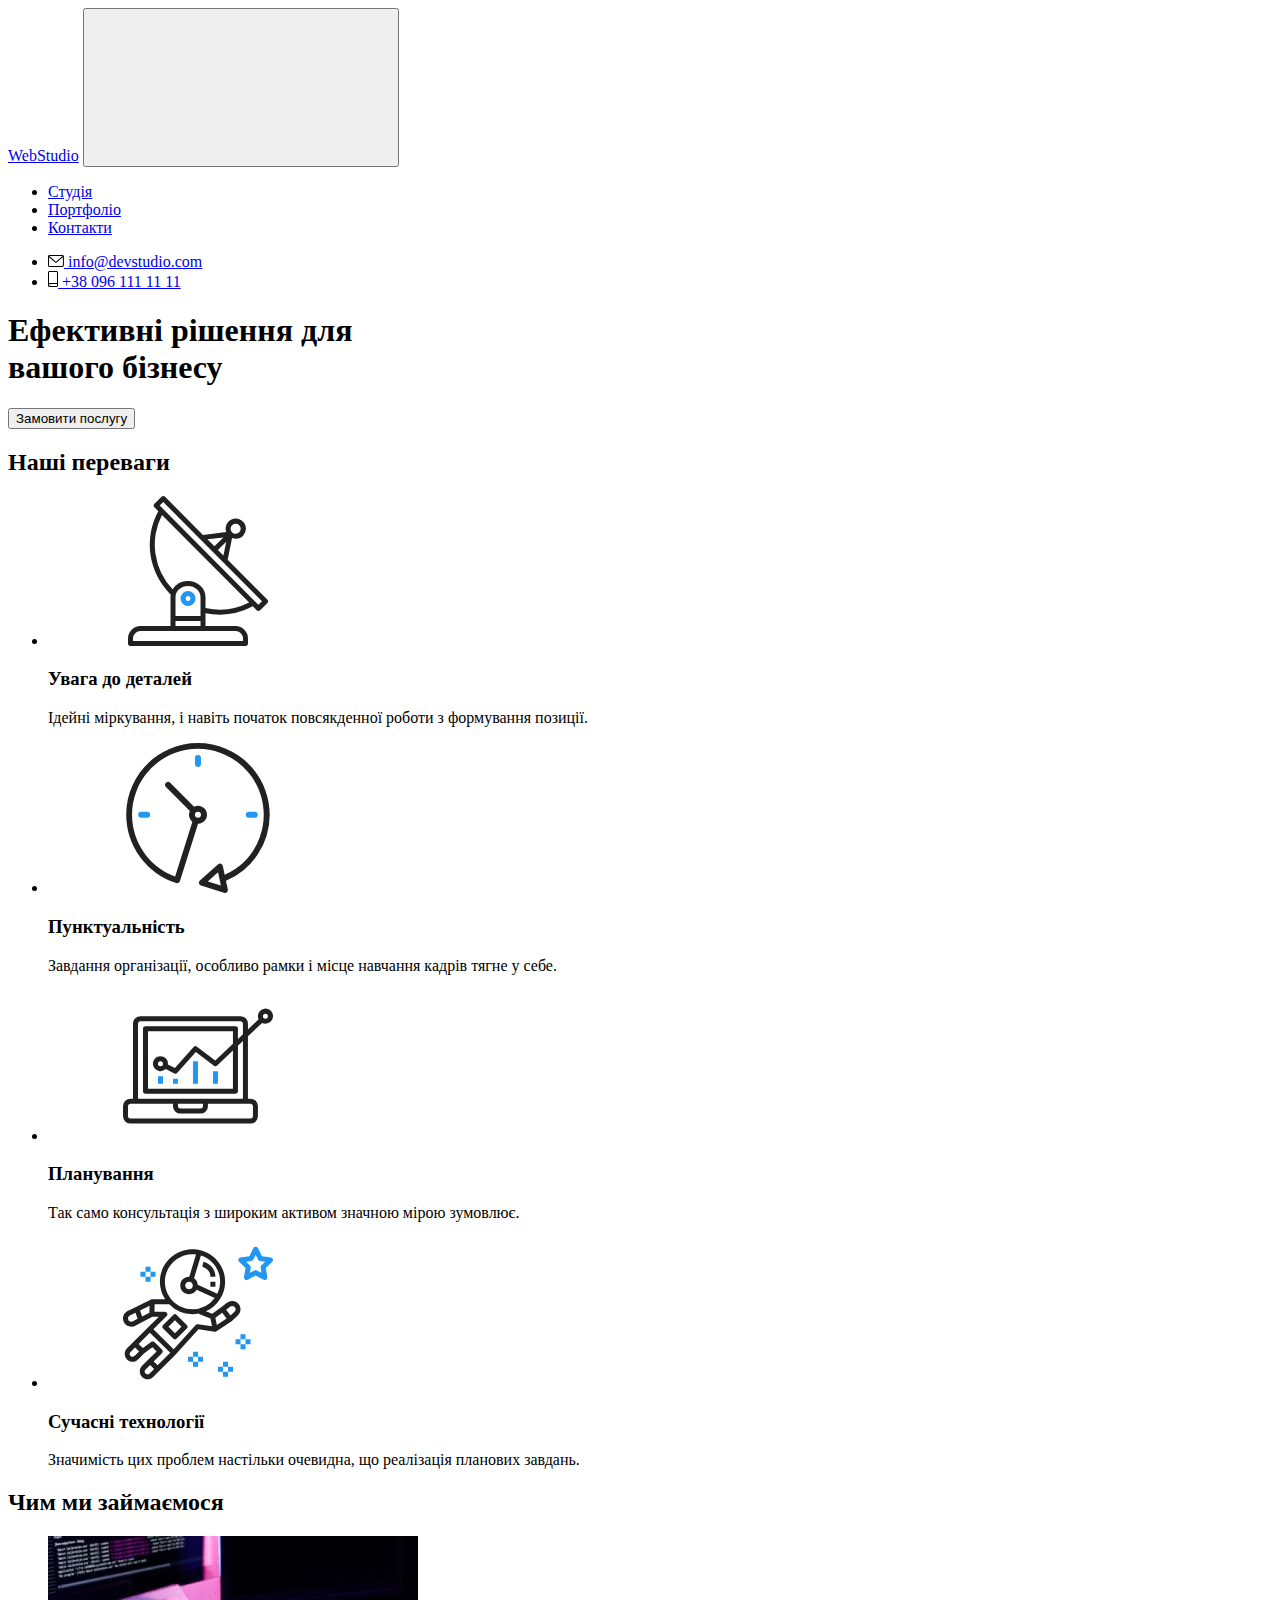
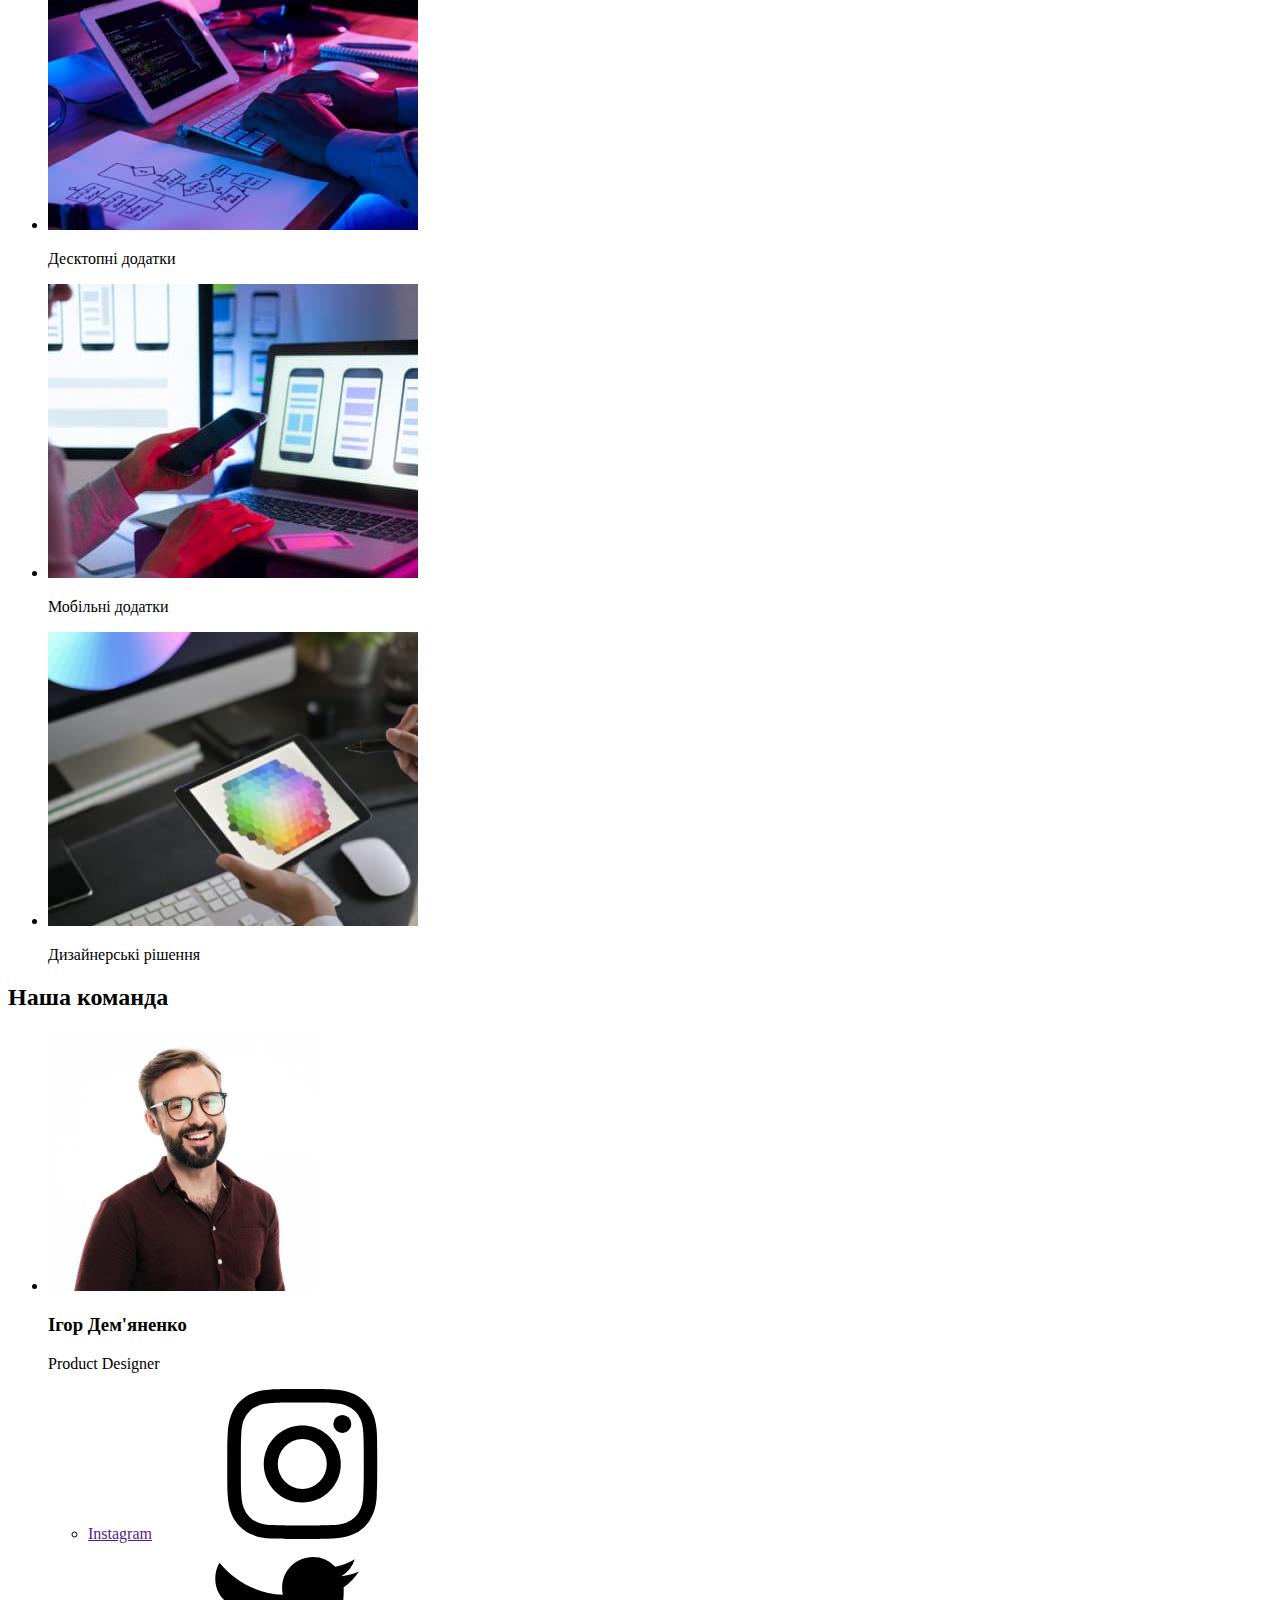
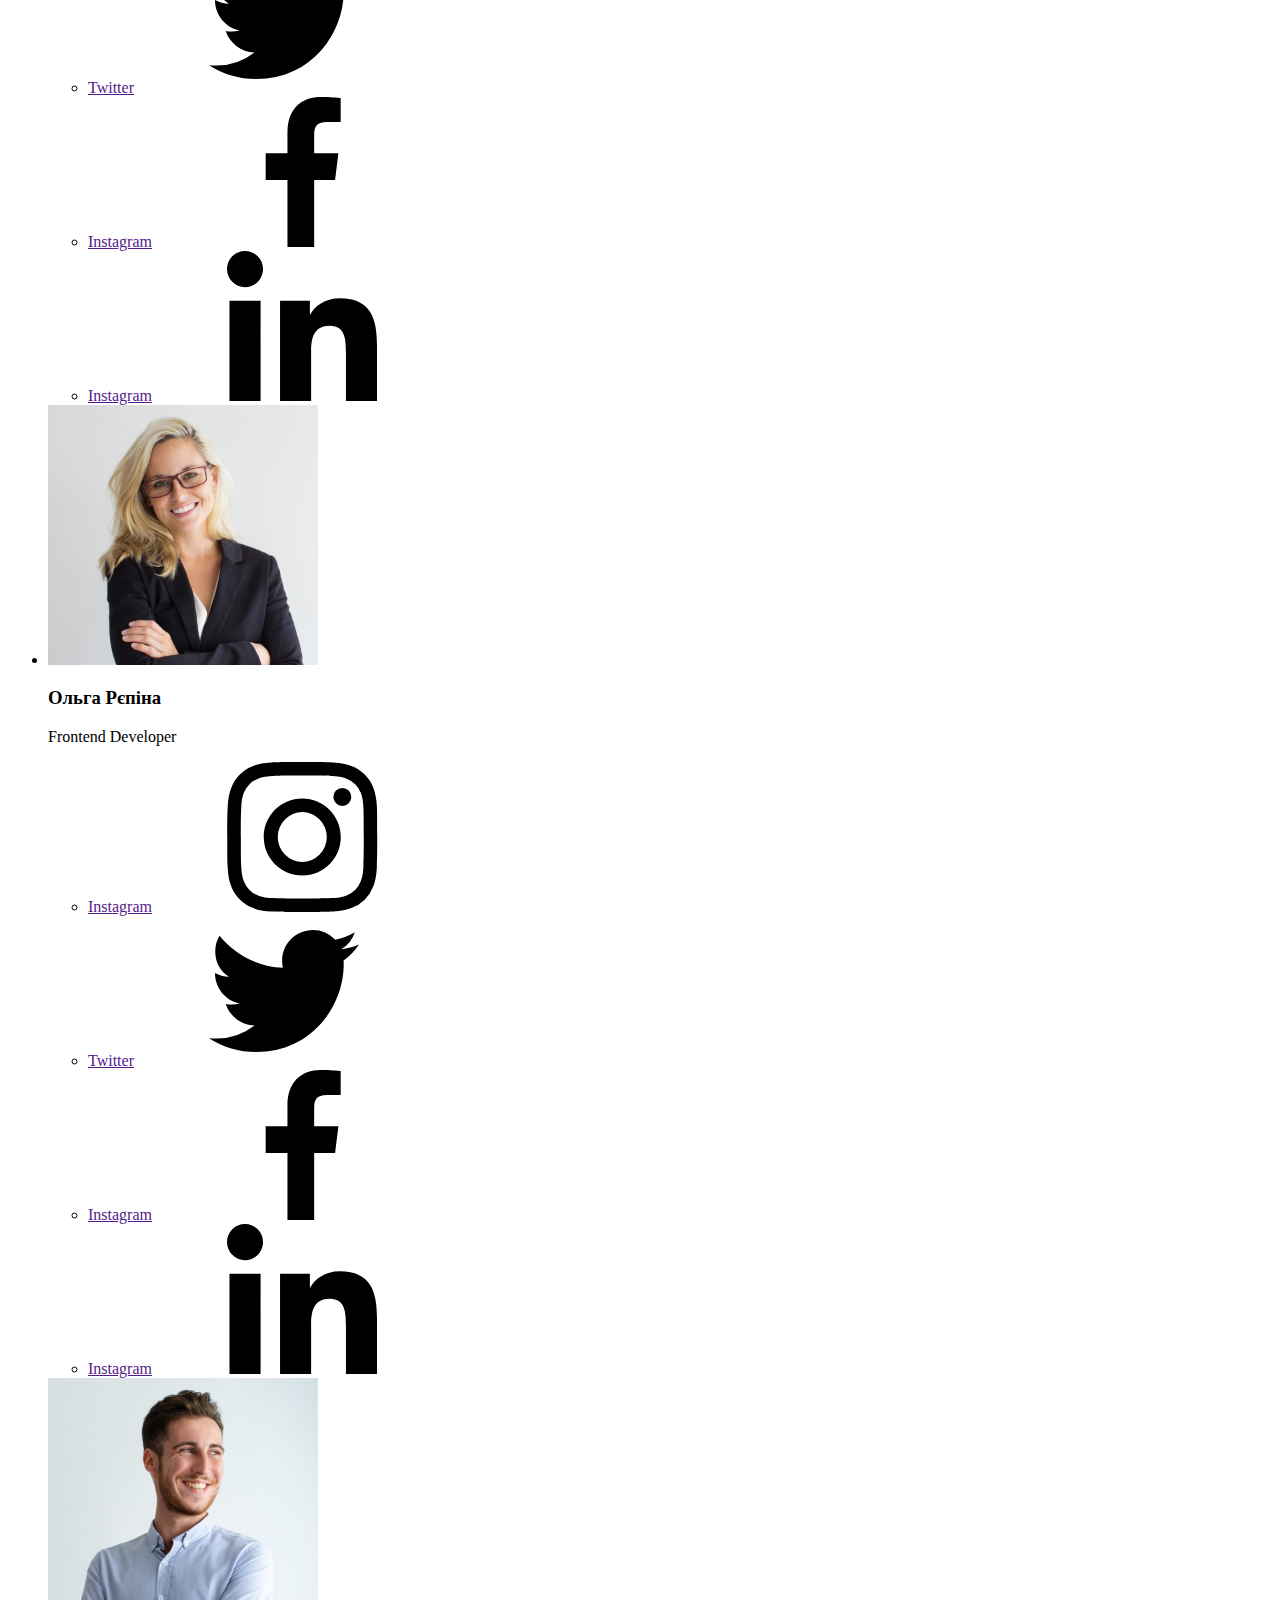
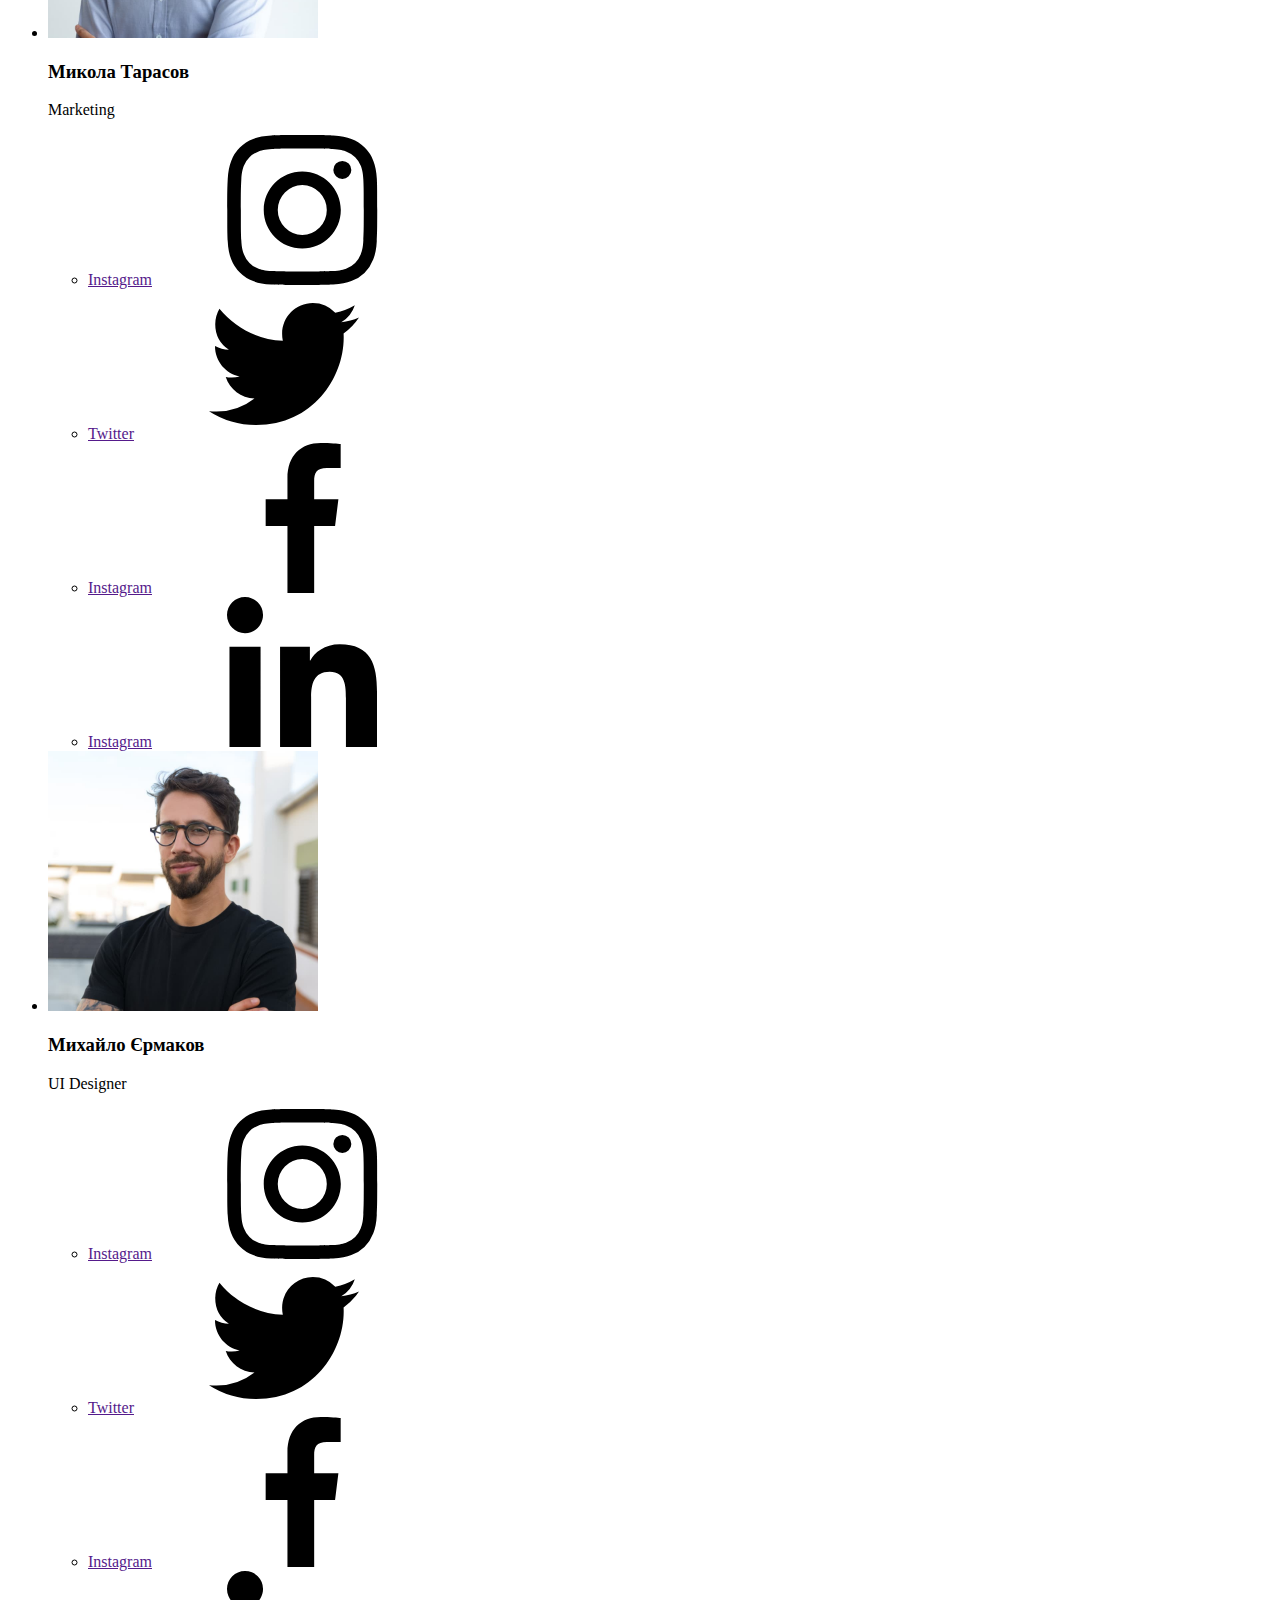
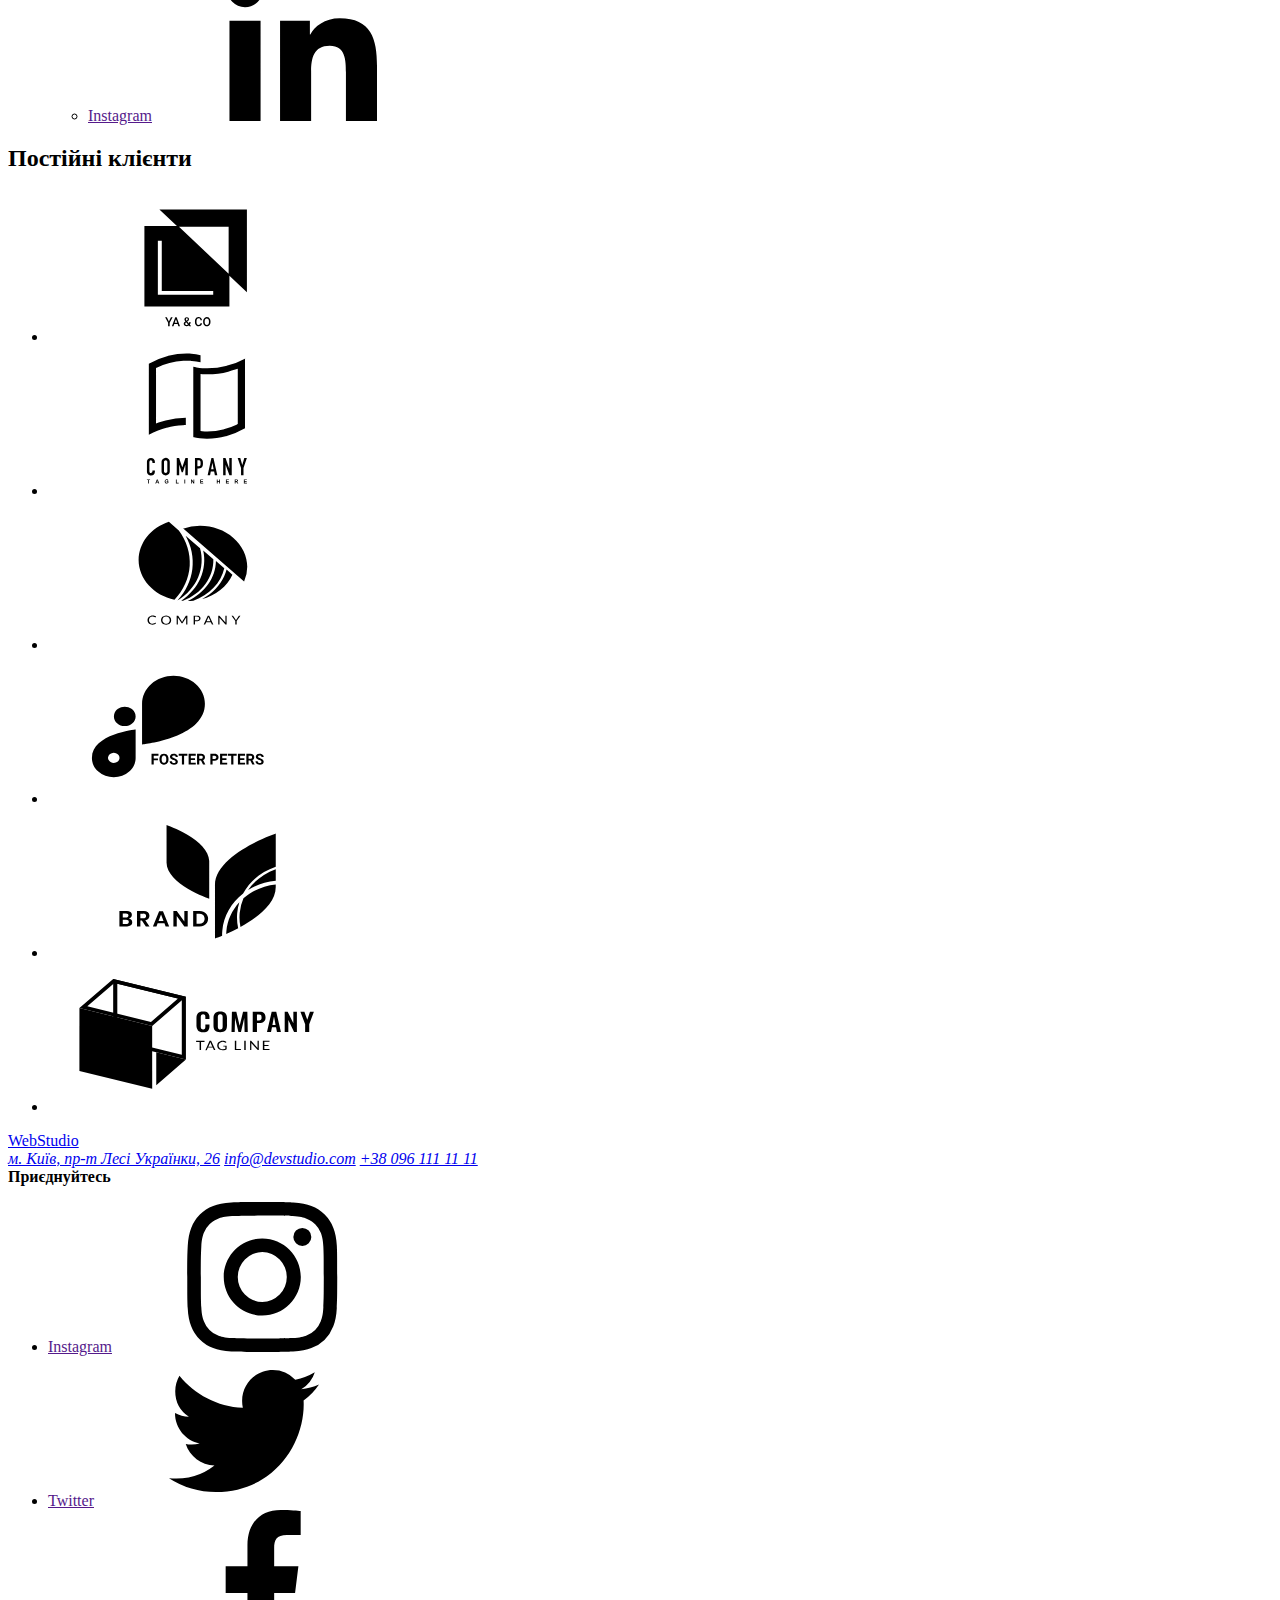
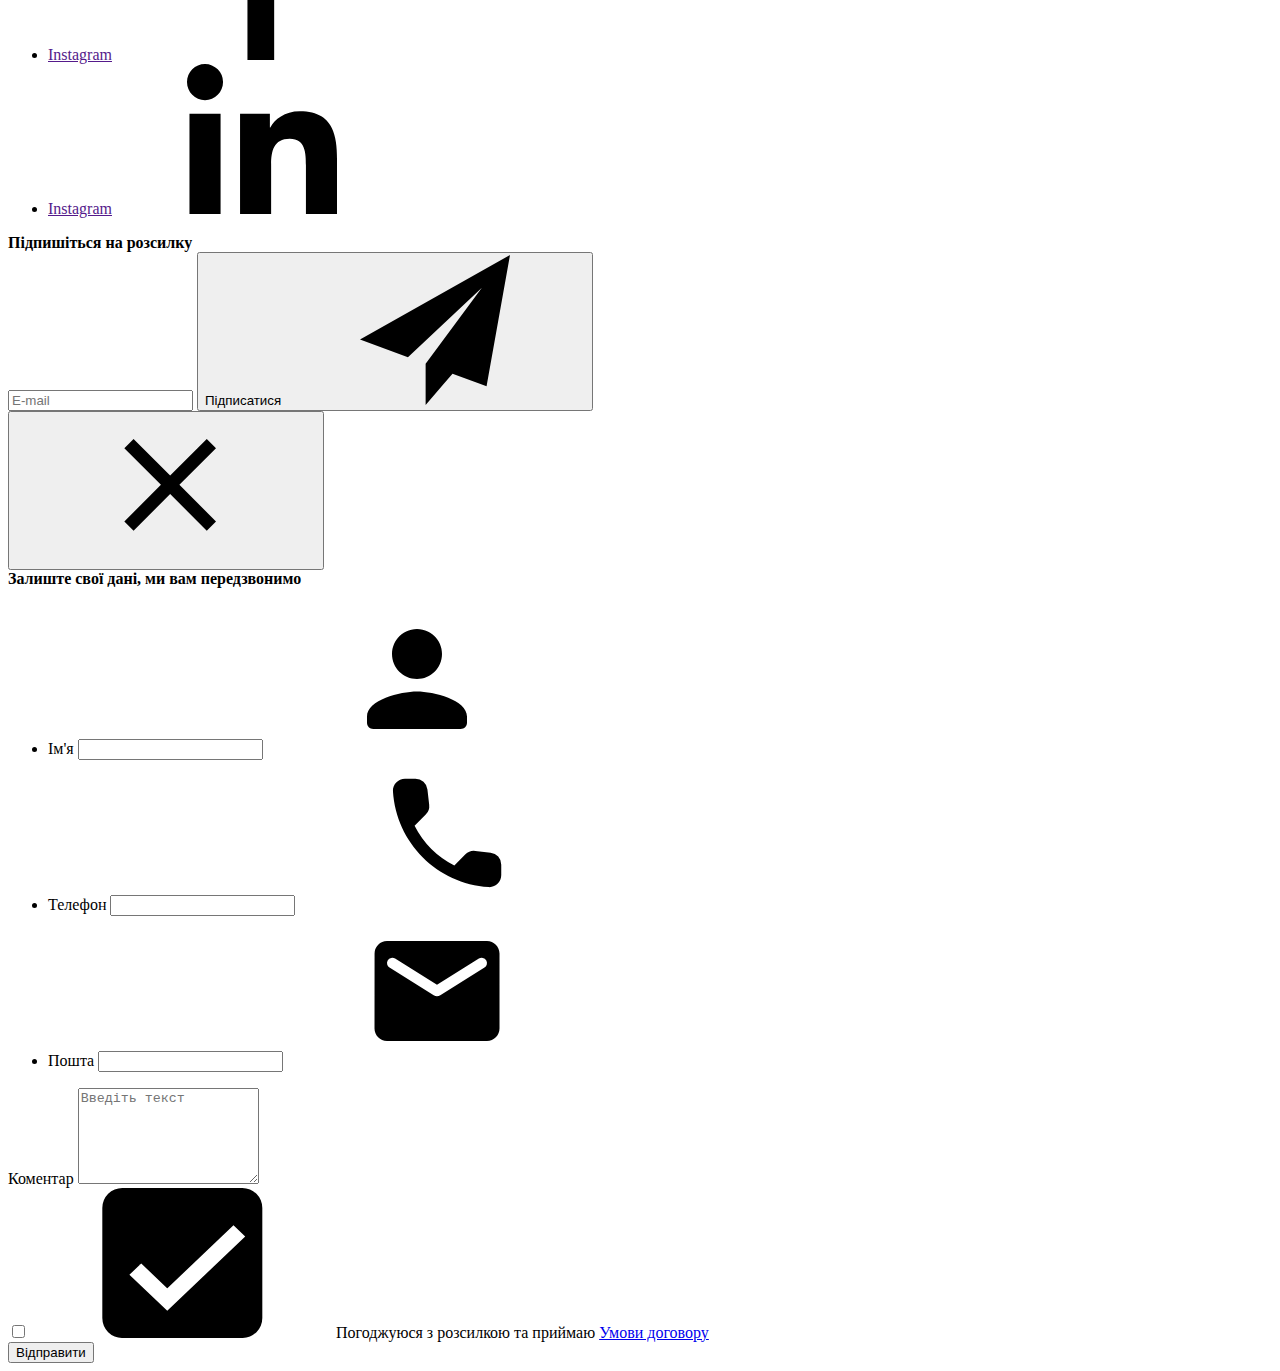
==== index.html @ 8a7c4b92 "added backdrop, modal and portfolio mobile styles" ====
<!DOCTYPE html>
<html lang="uk">
  <head>
    <meta charset="UTF-8" />
    <meta http-equiv="X-UA-Compatible" content="IE=edge" />
    <meta name="viewport" content="width=device-width, initial-scale=1.0" />
    <title>WebStudio</title>
    <link
      href="https://fonts.googleapis.com/css2?family=Raleway:wght@700&family=Roboto:wght@400;500;700;900&display=swap"
      rel="stylesheet"
    />
    <link
      rel="stylesheet"
      href="https://cdnjs.cloudflare.com/ajax/libs/modern-normalize/2.0.0/modern-normalize.min.css"
      integrity="sha512-4xo8blKMVCiXpTaLzQSLSw3KFOVPWhm/TRtuPVc4WG6kUgjH6J03IBuG7JZPkcWMxJ5huwaBpOpnwYElP/m6wg=="
      crossorigin="anonymous"
      referrerpolicy="no-referrer"
    />
    <link href="./dist/css/main.min.css" rel="stylesheet" />
  </head>
  <body>
    <header class="header">
      <div class="container header__wrapper">
        <a href="/" class="logo link"
          ><span class="logo__text">Web</span>Studio</a
        >
        <button type="button" class="header__button">
          <svg>
            <use href=""></use>
            <use href=""></use>
          </svg>
        </button>
        <div class="header__inner-wrapper">
          <nav class="nav">
            <ul class="nav__list list">
              <li class="nav__item">
                <a href="index.html" class="header__link nav__link link"
                  >Студія</a
                >
              </li>
              <li class="nav__item">
                <a href="portfolio.html" class="header__link nav__link link"
                  >Портфоліо</a
                >
              </li>
              <li class="nav__item">
                <a href="#" class="header__link nav__link link">Контакти</a>
              </li>
            </ul>
          </nav>
          <ul class="contacts list">
            <li class="contacts__item">
              <a
                href="mailto:info@devstudio.com"
                class="header__link header__link--grey link"
                ><svg width="16" height="12" class="contacts__icon">
                  <use href="./images/icons-min.svg#icon-envelope"></use>
                </svg>
                info@devstudio.com</a
              >
            </li>
            <li class="contacts__item">
              <a
                href="tel:+38096111111"
                class="header__link header__link--grey link"
                ><svg width="10" height="16" class="contacts__icon">
                  <use href="./images/icons-min.svg#icon-smartphone"></use>
                </svg>
                +38 096 111 11 11</a
              >
            </li>
          </ul>
        </div>
      </div>
    </header>
    <main>
      <section class="hero">
        <div class="container">
          <h1 class="hero__title">Ефективні рішення для<br />вашого бізнесу</h1>
          <button class="btn btn--primary" type="button" data-modal-open>
            Замовити послугу
          </button>
        </div>
      </section>
      <section class="section section--no-bottom-padding">
        <div class="container">
          <h2 class="section__title visually-hidden">Наші переваги</h2>
          <ul class="features list">
            <li class="features__item">
              <div class="features__img">
                <svg class="features__icon">
                  <use href="./images/icons-min.svg#icon-antenna"></use>
                </svg>
              </div>
              <h3 class="features__title">Увага до деталей</h3>
              <p class="features__description">
                Ідейні міркування, і навіть початок повсякденної роботи з
                формування позиції.
              </p>
            </li>
            <li class="features__item">
              <div class="features__img">
                <svg class="features__icon">
                  <use href="./images/icons-min.svg#icon-clock"></use>
                </svg>
              </div>
              <h3 class="features__title">Пунктуальність</h3>
              <p class="features__description">
                Завдання організації, особливо рамки і місце навчання кадрів
                тягне у себе.
              </p>
            </li>
            <li class="features__item">
              <div class="features__img">
                <svg class="features__icon">
                  <use href="./images/icons-min.svg#icon-diagram"></use>
                </svg>
              </div>
              <h3 class="features__title">Планування</h3>
              <p class="features__description">
                Так само консультація з широким активом значною мірою зумовлює.
              </p>
            </li>
            <li class="features__item">
              <div class="features__img">
                <svg class="features__icon">
                  <use href="./images/icons-min.svg#icon-astronaut"></use>
                </svg>
              </div>
              <h3 class="features__title">Сучасні технології</h3>
              <p class="features__description">
                Значимість цих проблем настільки очевидна, що реалізація
                планових завдань.
              </p>
            </li>
          </ul>
        </div>
      </section>
      <section class="section section--hidden">
        <div class="container">
          <h2 class="section__title">Чим ми займаємося</h2>
          <ul class="activities list">
            <li class="activities__item">
              <img
                width="370"
                height="294"
                src="./images/img_1.jpg"
                alt="Робочій стіл з папірцями, моніторами та ремоут клавітура за якою працюють."
              />
              <p class="activities__description">Десктопні додатки</p>
            </li>
            <li class="activities__item">
              <img
                width="370"
                height="294"
                src="./images/img_2.jpg"
                alt="Людина працює за ноутбуком, з телефоном у руці."
              />
              <p class="activities__description">Мобільні додатки</p>
            </li>
            <li class="activities__item">
              <img
                width="370"
                height="294"
                src="./images/img_3.jpg"
                alt="Планшет у руках, з палітрою на екрані."
              />
              <p class="activities__description">Дизайнерські рішення</p>
            </li>
          </ul>
        </div>
      </section>
      <section class="section section--primary-bg-color">
        <div class="container">
          <h2 class="section__title">Наша команда</h2>
          <ul class="workers list">
            <li class="workers__item">
              <img
                width="270"
                height="260"
                src="./images/img.jpg"
                alt="Молодий чорнявий чоловік в окулярах та короткою бородою у темно-червоній сорочці."
                class="workers__picture"
              />
              <h3 class="workers__title">Ігор Дем'яненко</h3>
              <p class="workers__description">Product Designer</p>
              <ul class="socials list">
                <li class="socials__item">
                  <a href="" class="socials__link link" aria-label="instagram"
                    ><span class="visually-hidden">Instagram</span
                    ><svg class="socials__icon">
                      <use href="./images/icons-min.svg#icon-instagram"></use>
                    </svg>
                  </a>
                </li>
                <li class="socials__item">
                  <a href="" class="socials__link link" aria-label="twitter"
                    ><span class="visually-hidden">Twitter</span
                    ><svg class="socials__icon">
                      <use href="./images/icons-min.svg#icon-twitter"></use>
                    </svg>
                  </a>
                </li>
                <li class="socials__item">
                  <a href="" class="socials__link link" aria-label="facebook"
                    ><span class="visually-hidden">Instagram</span
                    ><svg class="socials__icon">
                      <use href="./images/icons-min.svg#icon-facebook"></use>
                    </svg>
                  </a>
                </li>
                <li class="socials__item">
                  <a href="" class="socials__link link" aria-label="linkedin"
                    ><span class="visually-hidden">Instagram</span
                    ><svg class="socials__icon">
                      <use href="./images/icons-min.svg#icon-linkedin"></use>
                    </svg>
                  </a>
                </li>
              </ul>
            </li>
            <li class="workers__item">
              <img
                width="270"
                height="260"
                src="./images/img-1.jpg"
                alt="Молода білява дівчина в окулярах та чорному піджаку."
                class="workers__picture"
              />
              <h3 class="workers__title">Ольга Рєпіна</h3>
              <p class="workers__description">Frontend Developer</p>
              <ul class="socials list">
                <li class="socials__item">
                  <a href="" class="socials__link link" aria-label="instagram"
                    ><span class="visually-hidden">Instagram</span
                    ><svg class="socials__icon">
                      <use href="./images/icons-min.svg#icon-instagram"></use>
                    </svg>
                  </a>
                </li>
                <li class="socials__item">
                  <a href="" class="socials__link link" aria-label="twitter"
                    ><span class="visually-hidden">Twitter</span
                    ><svg class="socials__icon">
                      <use href="./images/icons-min.svg#icon-twitter"></use>
                    </svg>
                  </a>
                </li>
                <li class="socials__item">
                  <a href="" class="socials__link link" aria-label="facebook"
                    ><span class="visually-hidden">Instagram</span
                    ><svg class="socials__icon">
                      <use href="./images/icons-min.svg#icon-facebook"></use>
                    </svg>
                  </a>
                </li>
                <li class="socials__item">
                  <a href="" class="socials__link link" aria-label="linkedin"
                    ><span class="visually-hidden">Instagram</span
                    ><svg class="socials__icon">
                      <use href="./images/icons-min.svg#icon-linkedin"></use>
                    </svg>
                  </a>
                </li>
              </ul>
            </li>
            <li class="workers__item">
              <img
                width="270"
                height="260"
                src="./images/img-2.jpg"
                alt="Молодий чорнявий чоловік з щетиною у білій сорочці."
                class="workers__picture"
              />
              <h3 class="workers__title">Микола Тарасов</h3>
              <p class="workers__description">Marketing</p>
              <ul class="socials list">
                <li class="socials__item">
                  <a href="" class="socials__link link" aria-label="instagram"
                    ><span class="visually-hidden">Instagram</span
                    ><svg class="socials__icon">
                      <use href="./images/icons-min.svg#icon-instagram"></use>
                    </svg>
                  </a>
                </li>
                <li class="socials__item">
                  <a href="" class="socials__link link" aria-label="twitter"
                    ><span class="visually-hidden">Twitter</span
                    ><svg class="socials__icon">
                      <use href="./images/icons-min.svg#icon-twitter"></use>
                    </svg>
                  </a>
                </li>
                <li class="socials__item">
                  <a href="" class="socials__link link" aria-label="facebook"
                    ><span class="visually-hidden">Instagram</span
                    ><svg class="socials__icon">
                      <use href="./images/icons-min.svg#icon-facebook"></use>
                    </svg>
                  </a>
                </li>
                <li class="socials__item">
                  <a href="" class="socials__link link" aria-label="linkedin"
                    ><span class="visually-hidden">Instagram</span
                    ><svg class="socials__icon">
                      <use href="./images/icons-min.svg#icon-linkedin"></use>
                    </svg>
                  </a>
                </li>
              </ul>
            </li>
            <li class="workers__item">
              <img
                width="270"
                height="260"
                src="./images/img-3.jpg"
                alt="Молодий чорнявий чоловік з короткою бородою у чорній футболці."
                class="workers__picture"
              />
              <h3 class="workers__title">Михайло Єрмаков</h3>
              <p class="workers__description">UI Designer</p>
              <ul class="socials list">
                <li class="socials__item">
                  <a href="" class="socials__link link" aria-label="instagram"
                    ><span class="visually-hidden">Instagram</span
                    ><svg class="socials__icon">
                      <use href="./images/icons-min.svg#icon-instagram"></use>
                    </svg>
                  </a>
                </li>
                <li class="socials__item">
                  <a href="" class="socials__link link" aria-label="twitter"
                    ><span class="visually-hidden">Twitter</span
                    ><svg class="socials__icon">
                      <use href="./images/icons-min.svg#icon-twitter"></use>
                    </svg>
                  </a>
                </li>
                <li class="socials__item">
                  <a href="" class="socials__link link" aria-label="facebook"
                    ><span class="visually-hidden">Instagram</span
                    ><svg class="socials__icon">
                      <use href="./images/icons-min.svg#icon-facebook"></use>
                    </svg>
                  </a>
                </li>
                <li class="socials__item">
                  <a href="" class="socials__link link" aria-label="linkedin"
                    ><span class="visually-hidden">Instagram</span
                    ><svg class="socials__icon">
                      <use href="./images/icons-min.svg#icon-linkedin"></use>
                    </svg>
                  </a>
                </li>
              </ul>
            </li>
          </ul>
        </div>
      </section>
      <section class="section">
        <div class="container">
          <h2 class="section__title">Постійні клієнти</h2>
          <ul class="clients list">
            <li>
              <a href="" class="clients__link"
                ><svg class="clients__icon">
                  <use href="./images/icons-min.svg#icon-ya-co"></use>
                </svg>
              </a>
            </li>
            <li>
              <a href="" class="clients__link"
                ><svg class="clients__icon">
                  <use href="./images/icons-min.svg#icon-company2"></use>
                </svg>
              </a>
            </li>
            <li>
              <a href="" class="clients__link"
                ><svg class="clients__icon">
                  <use href="./images/icons-min.svg#icon-company3"></use>
                </svg>
              </a>
            </li>
            <li>
              <a href="" class="clients__link"
                ><svg class="clients__icon">
                  <use href="./images/icons-min.svg#icon-foster-peters"></use>
                </svg>
              </a>
            </li>
            <li>
              <a href="" class="clients__link"
                ><svg class="clients__icon">
                  <use href="./images/icons-min.svg#icon-brand"></use>
                </svg>
              </a>
            </li>
            <li>
              <a href="" class="clients__link"
                ><svg class="clients__icon">
                  <use href="./images/icons-min.svg#icon-co-6"></use>
                </svg>
              </a>
            </li>
          </ul>
        </div>
      </section>
    </main>
    <footer class="footer">
      <div class="container footer__container">
        <div class="footer__inner-wrapper">
          <a href="/" class="logo footer__logo link"
            ><span class="logo__text">Web</span>Studio</a
          >
          <address class="address">
            <a
              href="https://goo.gl/maps/CPtrU1FHBa2aNyZL9"
              target="_blank"
              rel="noopener noreferrer nofollow"
              class="address__link link"
              >м. Київ, пр-т Лесі Українки, 26</a
            >
            <a
              href="mailto:info@devstudio.com"
              class="address__link address__link--grey link"
              >info@devstudio.com</a
            >
            <a
              href="tel:+38096111111"
              class="address__link address__link--grey link"
              >+38 096 111 11 11</a
            >
          </address>
        </div>
        <div class="footer__inner-wrapper">
          <b class="footer__stimulus">Приєднуйтесь</b>
          <ul class="socials list">
            <li class="socials__item">
              <a
                href=""
                class="socials__link socials__link--black-bg link"
                aria-label="instagram"
                ><span class="visually-hidden">Instagram</span
                ><svg class="socials__icon">
                  <use href="./images/icons-min.svg#icon-instagram"></use>
                </svg>
              </a>
            </li>
            <li class="socials__item">
              <a
                href=""
                class="socials__link socials__link--black-bg link"
                aria-label="twitter"
                ><span class="visually-hidden">Twitter</span
                ><svg class="socials__icon">
                  <use href="./images/icons-min.svg#icon-twitter"></use>
                </svg>
              </a>
            </li>
            <li class="socials__item">
              <a
                href=""
                class="socials__link socials__link--black-bg link"
                aria-label="facebook"
                ><span class="visually-hidden">Instagram</span
                ><svg class="socials__icon">
                  <use href="./images/icons-min.svg#icon-facebook"></use>
                </svg>
              </a>
            </li>
            <li class="socials__item">
              <a
                href=""
                class="socials__link socials__link--black-bg link"
                aria-label="linkedin"
                ><span class="visually-hidden">Instagram</span
                ><svg class="socials__icon">
                  <use href="./images/icons-min.svg#icon-linkedin"></use>
                </svg>
              </a>
            </li>
          </ul>
        </div>
        <form class="sub-form">
          <b class="footer__stimulus">Підпишіться на розсилку</b>
          <div class=".sub-form__inner-wrapper">
            <input
              type="email"
              name="email"
              placeholder="E-mail"
              class="sub-form__input"
            />
            <button type="submit" class="btn btn--primary sub-form__btn">
              Підписатися
              <svg class="sub-form__icon">
                <use href="./images/icons-min.svg#icon-send"></use>
              </svg>
            </button>
          </div>
        </form>
      </div>
    </footer>
    <div class="backdrop backdrop--is-hidden" data-modal>
      <div class="modal">
        <button class="modal__button" type="button" data-modal-close>
          <svg class="modal__icon">
            <use href="./images/icons-min.svg#icon-close-black-18dp"></use>
          </svg>
        </button>
        <form class="order-form" autocomplete="on">
          <b class="order-form__stimulus"
            >Залиште свої дані, ми вам передзвонимо</b
          >
          <ul class="order-form__group list">
            <li class="order-form__field">
              <label for="name" class="order-form__label"
                >Ім'я
                <input
                  type="text"
                  name="user-name"
                  id="name"
                  class="order-form__input"
                />
                <svg class="order-form__icon">
                  <use
                    href="./images/icons-min.svg#icon-person-black-18dp"
                  ></use>
                </svg>
              </label>
            </li>
            <li class="order-form__field">
              <label for="tel" class="order-form__label"
                >Телефон
                <input
                  type="tel"
                  name="user-tel"
                  id="tel"
                  class="order-form__input"
                />
                <svg class="order-form__icon">
                  <use
                    href="./images/icons-min.svg#icon-phone-black-18dp"
                  ></use>
                </svg>
              </label>
            </li>
            <li class="order-form__field">
              <label for="mail" class="order-form__label"
                >Пошта
                <input
                  type="email"
                  name="user-email"
                  id="mail"
                  class="order-form__input"
                />
                <svg class="order-form__icon">
                  <use
                    href="./images/icons-min.svg#icon-email-black-18dp"
                  ></use>
                </svg>
              </label>
            </li>
          </ul>
          <label class="order-form__label order-form__label--indent">
            Коментар
            <textarea
              name="user-comment"
              rows="6"
              id="comment"
              placeholder="Введіть текст"
              class="order-form__input order-form__input--textarea"
            ></textarea>
          </label>
          <div class="checkbox-group">
            <label class="checkbox-group__field">
              <input
                type="checkbox"
                name="conditions"
                class="checkbox-group__input"
              />
              <svg class="checkbox-group__icon">
                <use href="./images/icons-min.svg#icon-check"></use>
              </svg>
              <span>Погоджуюся з розсилкою та приймаю</span>
              <a href="#" class="checkbox-group__link link"> Умови договору</a>
            </label>
          </div>
          <button type="submit" class="btn btn--primary order-form__btn">
            Відправити
          </button>
        </form>
      </div>
    </div>
    <script src="./js/modal.js"></script>
  </body>
</html>
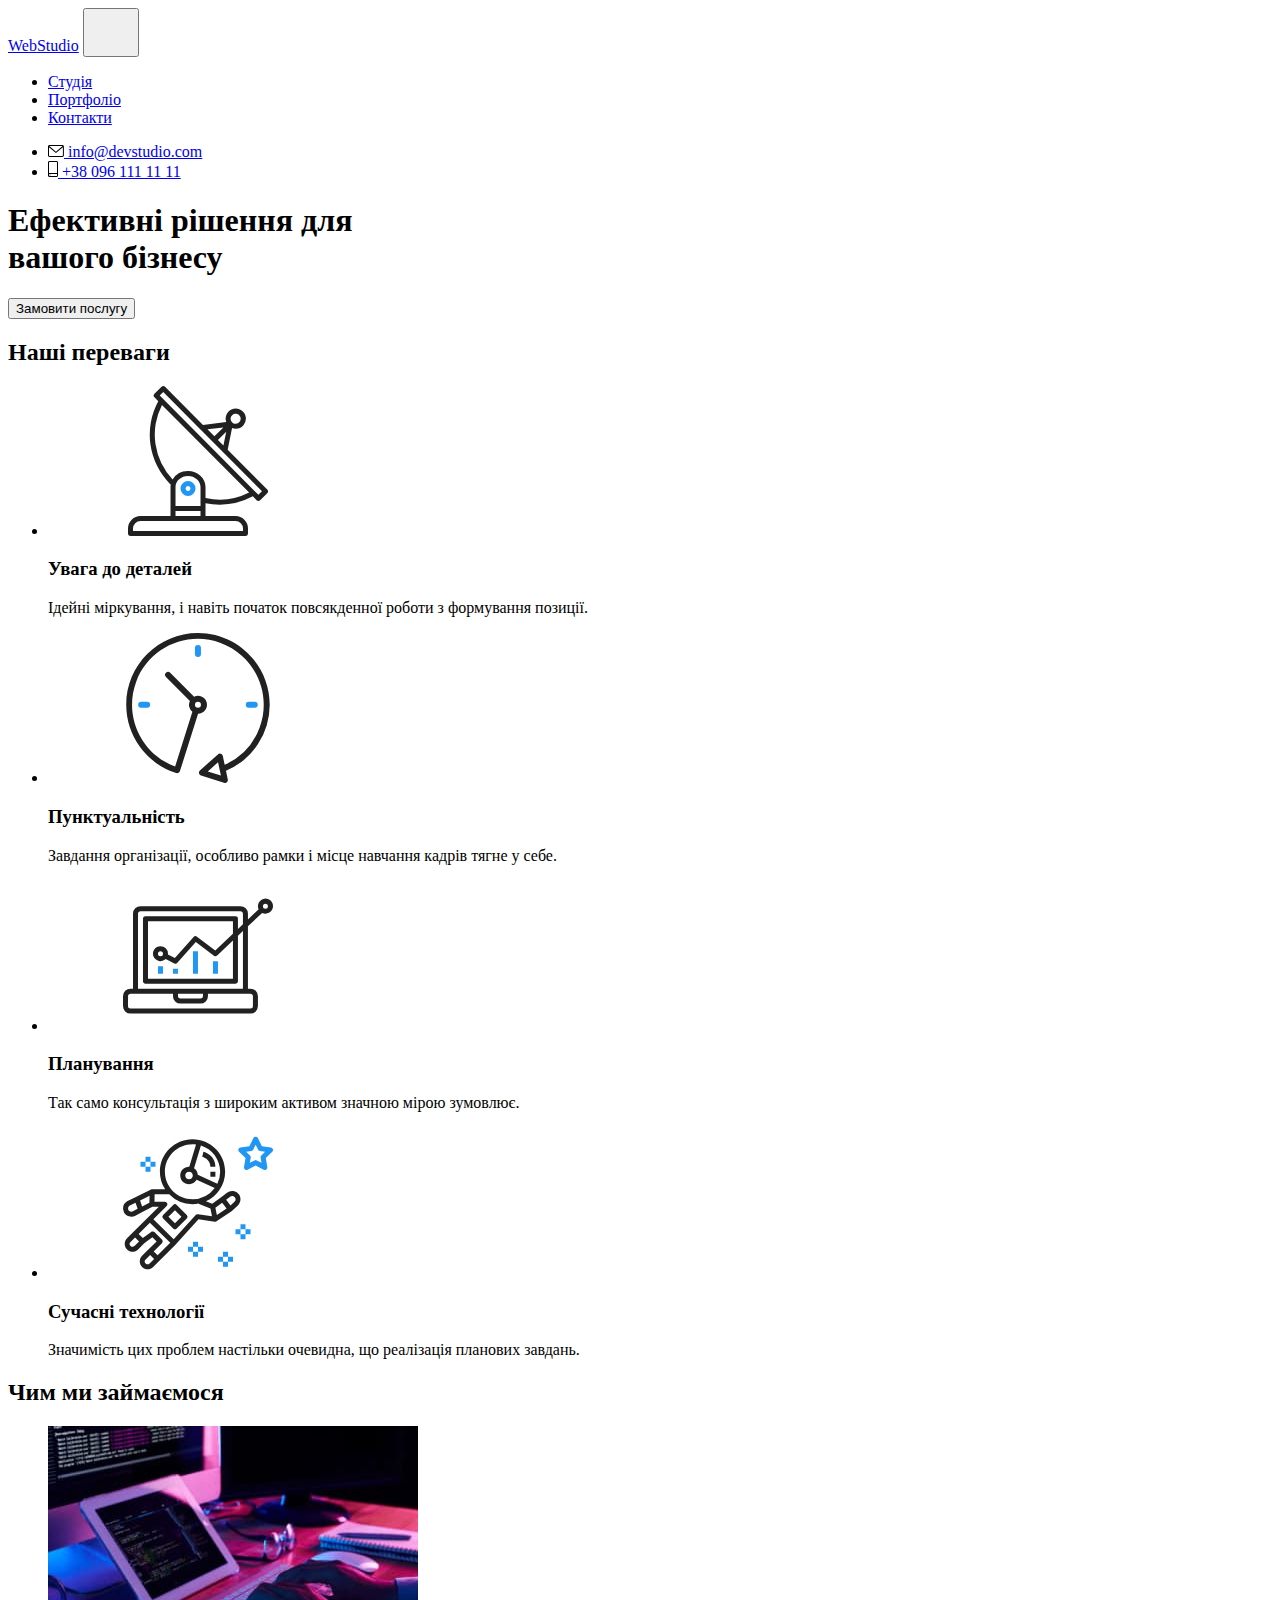
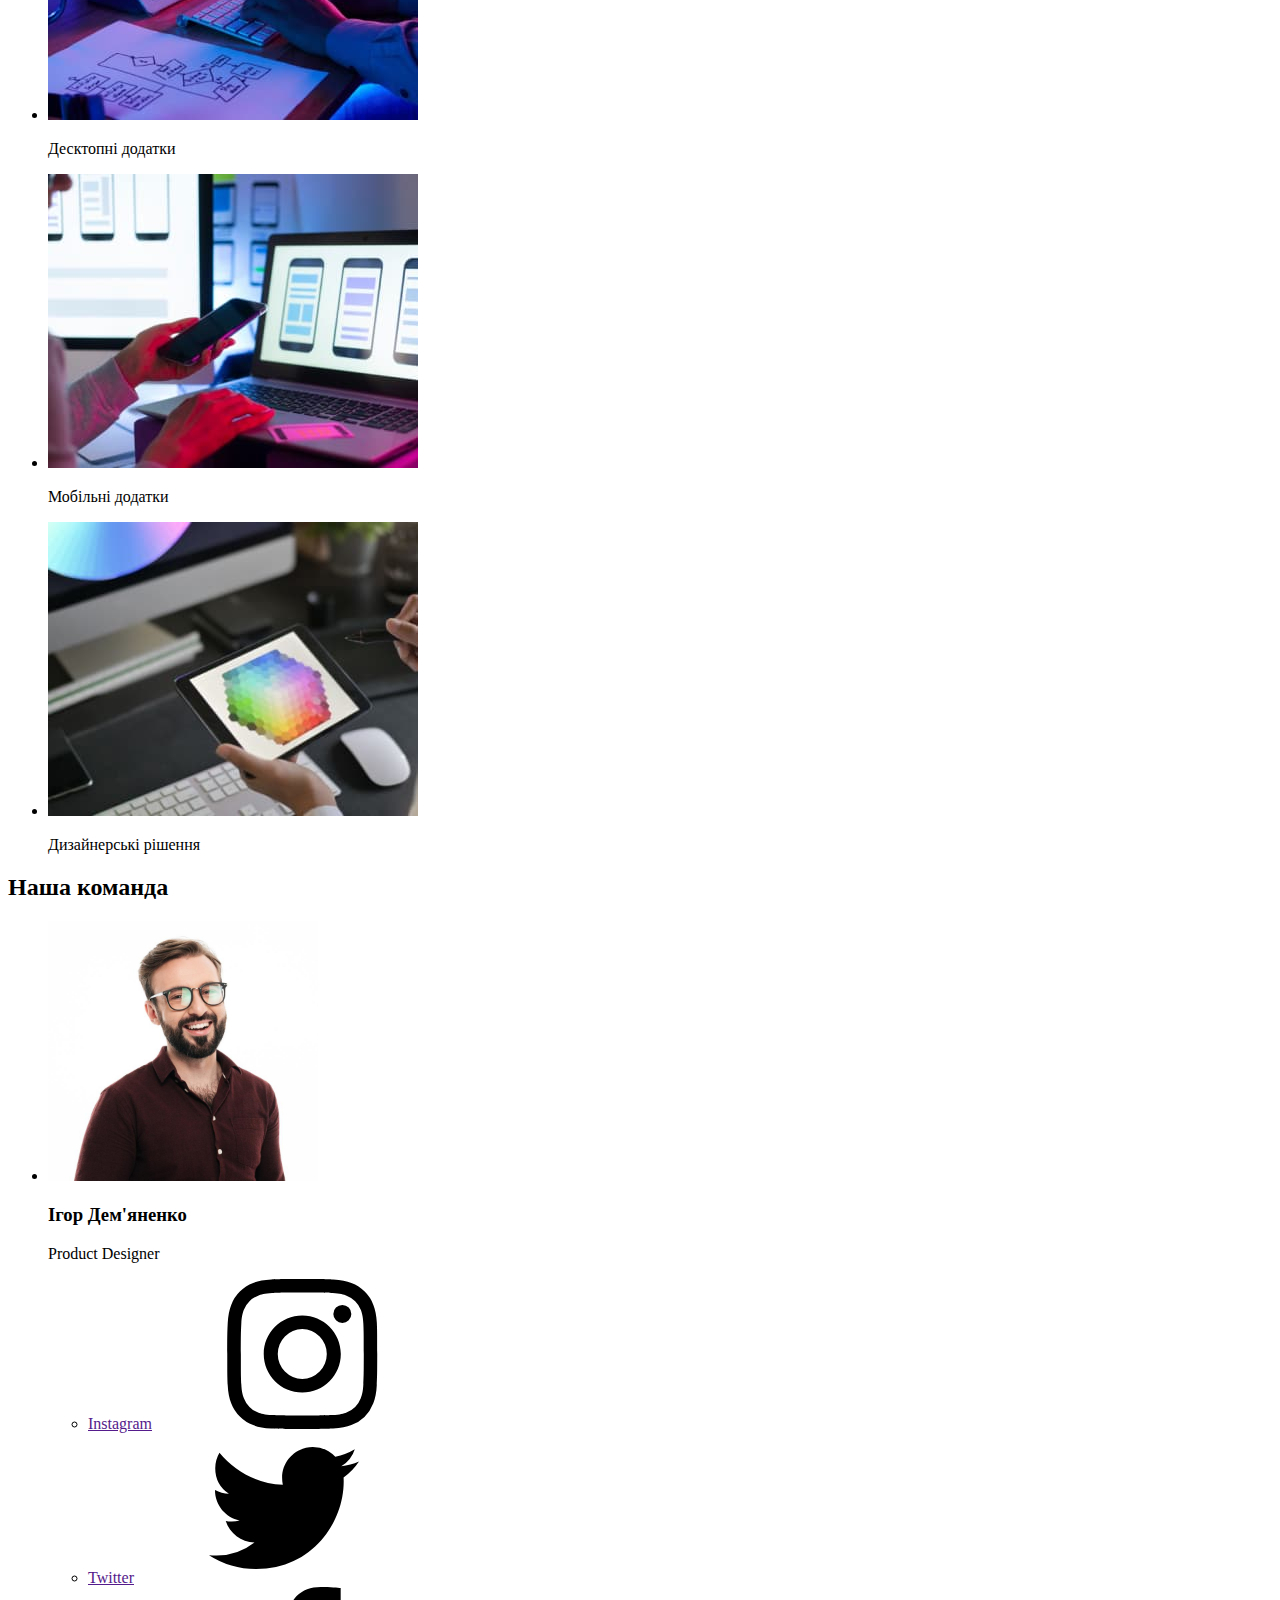
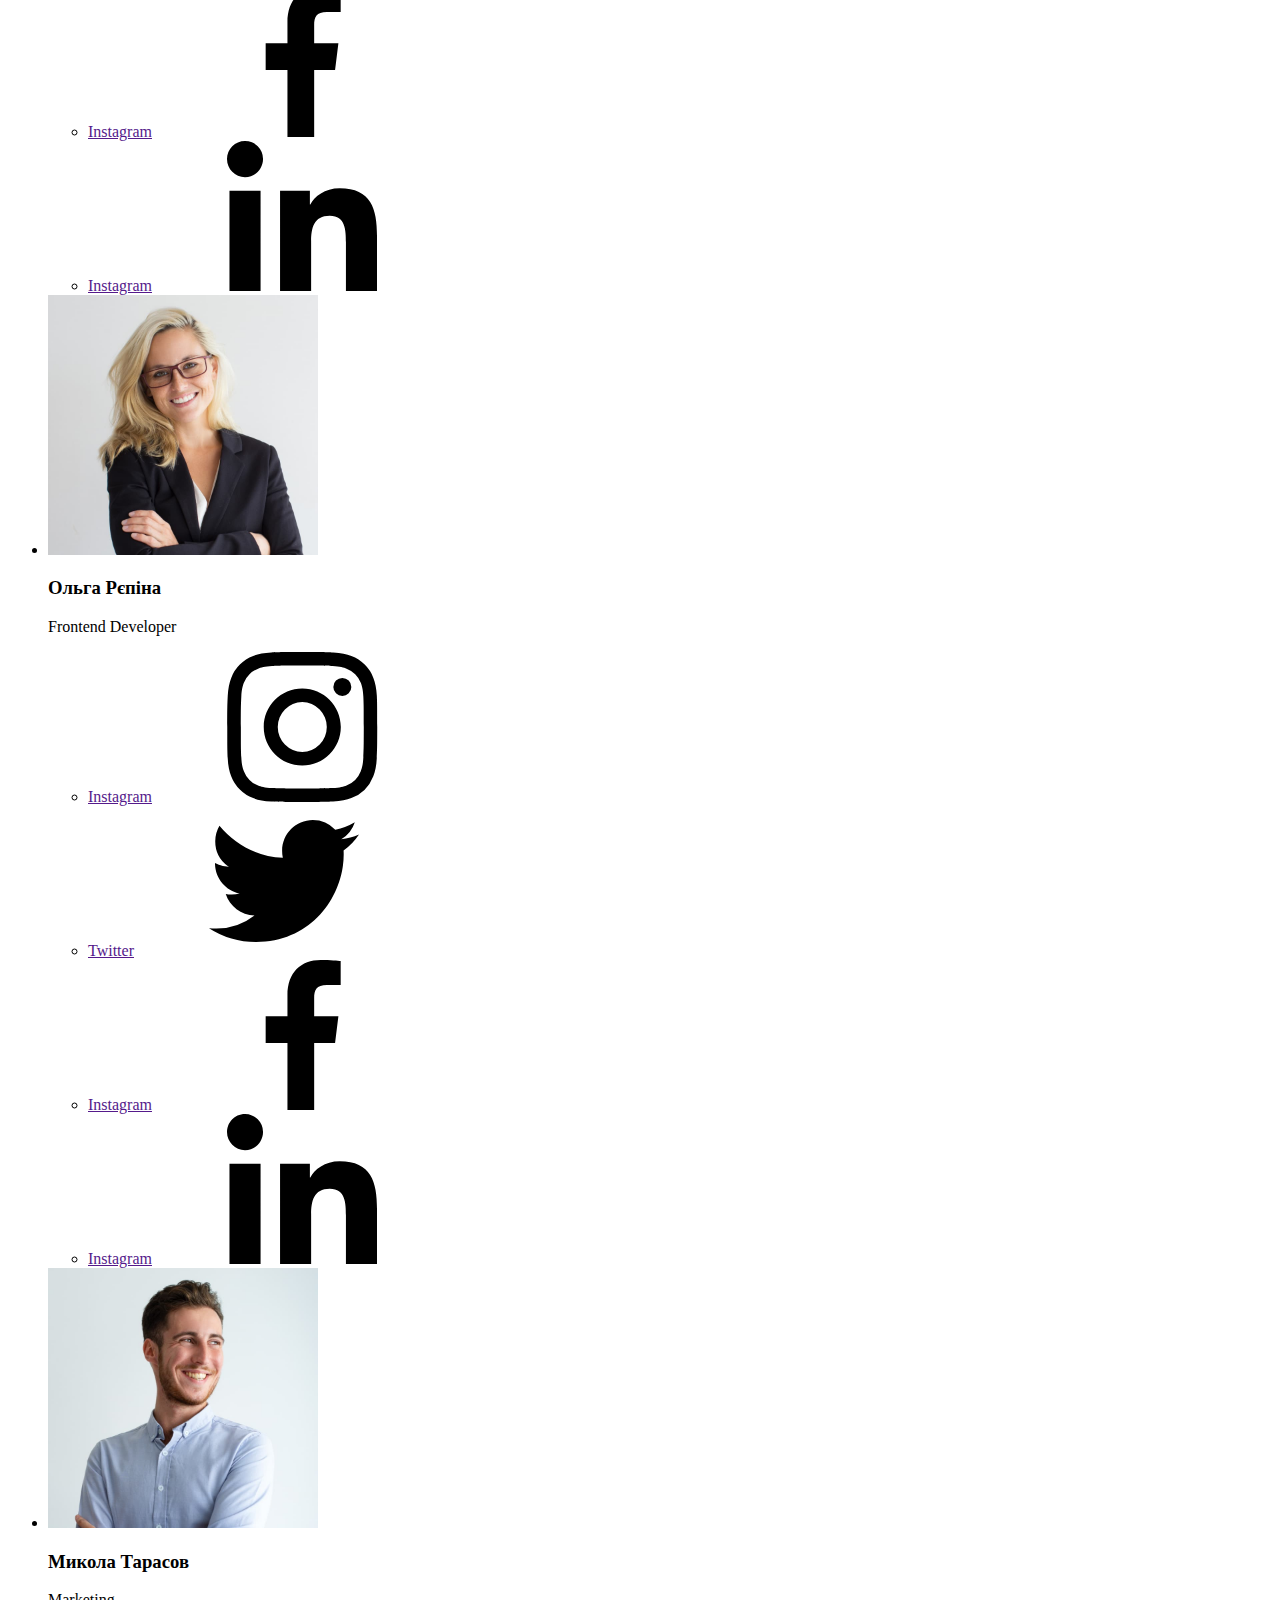
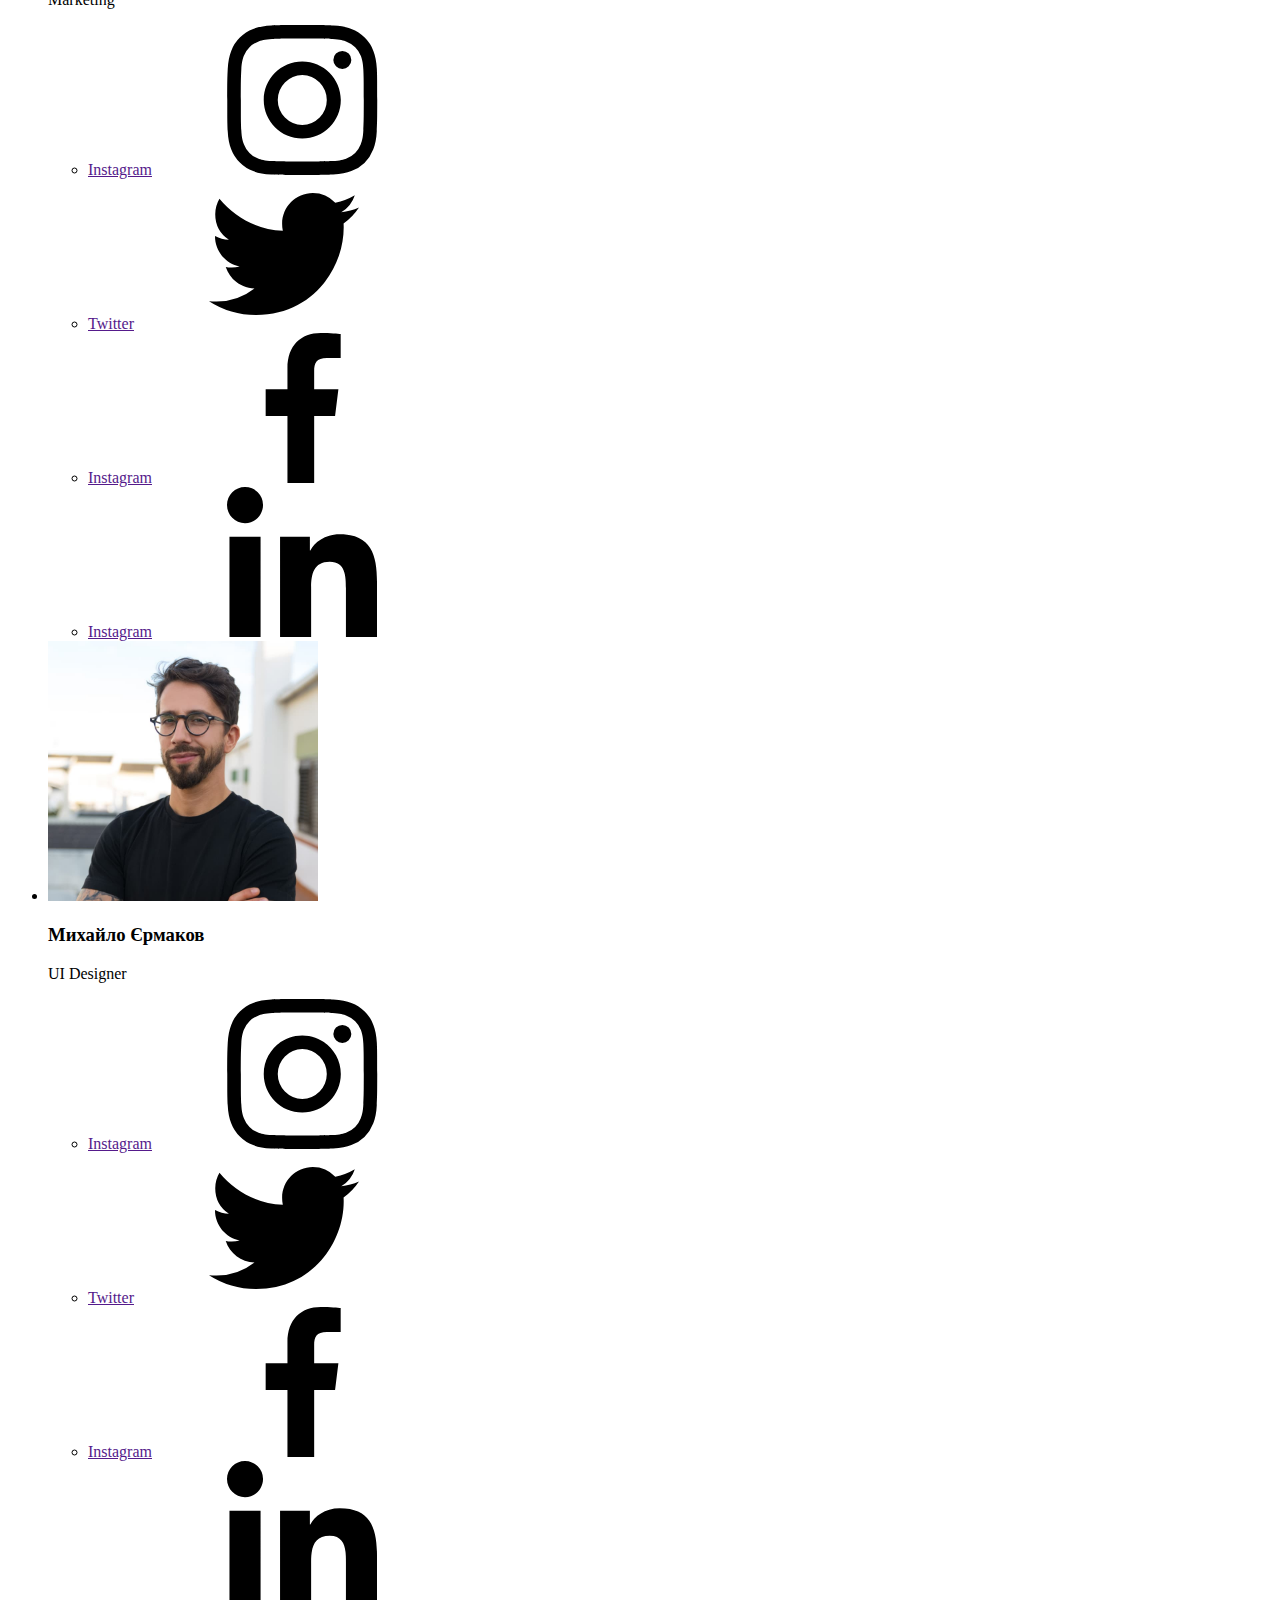
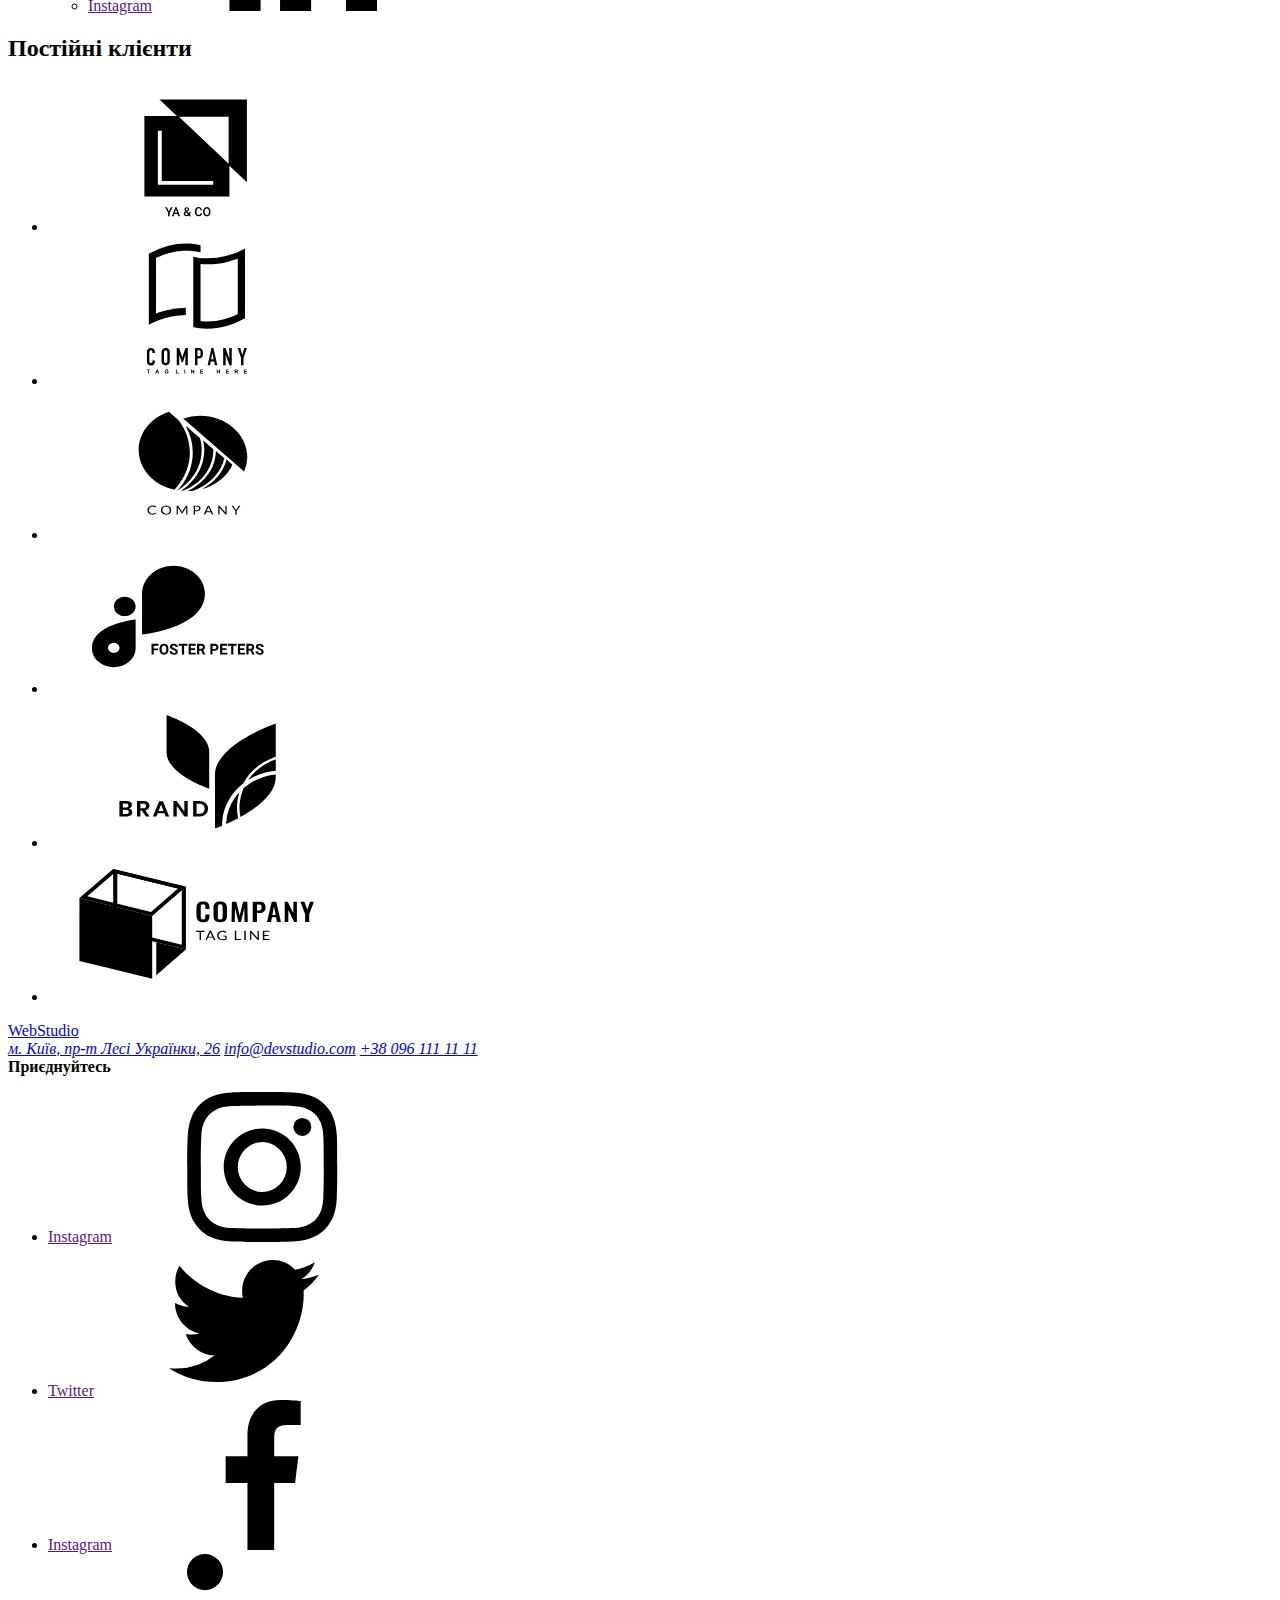
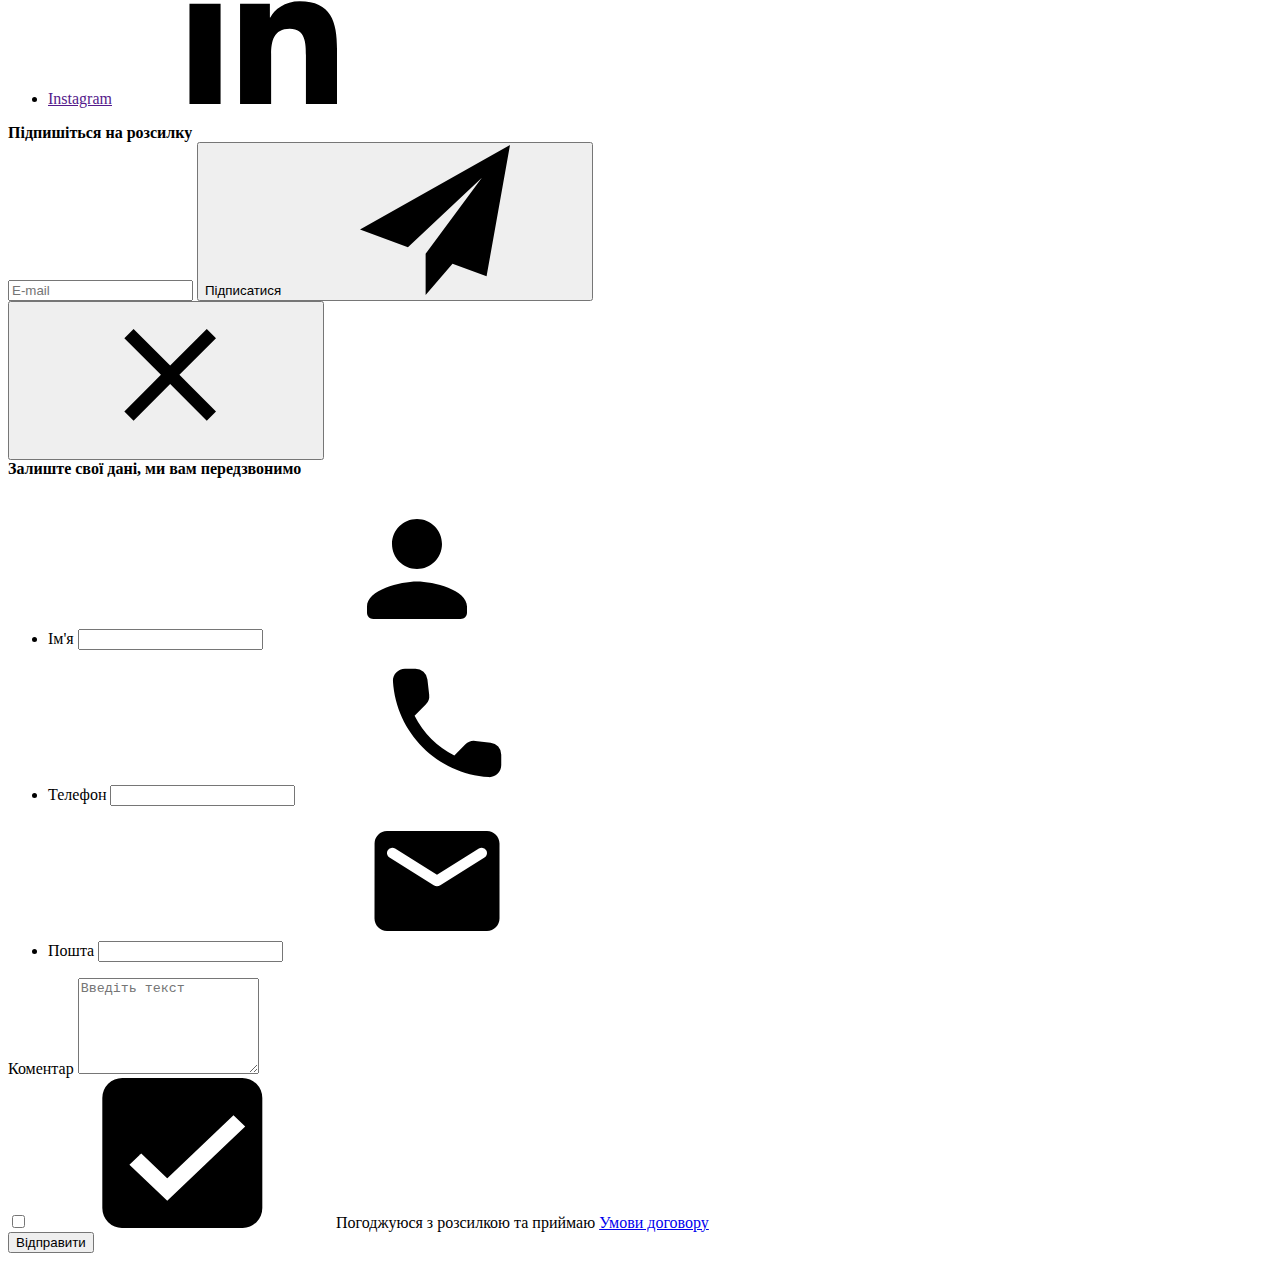
==== commit 15e0720b: "fix button and modal problem" ====
--- a/index.html
+++ b/index.html
@@ -25,7 +25,7 @@
           ><span class="logo__text">Web</span>Studio</a
         >
         <button type="button" class="header__button">
-          <svg>
+          <svg width="40" height="40" class="header__icon">
             <use href=""></use>
             <use href=""></use>
           </svg>
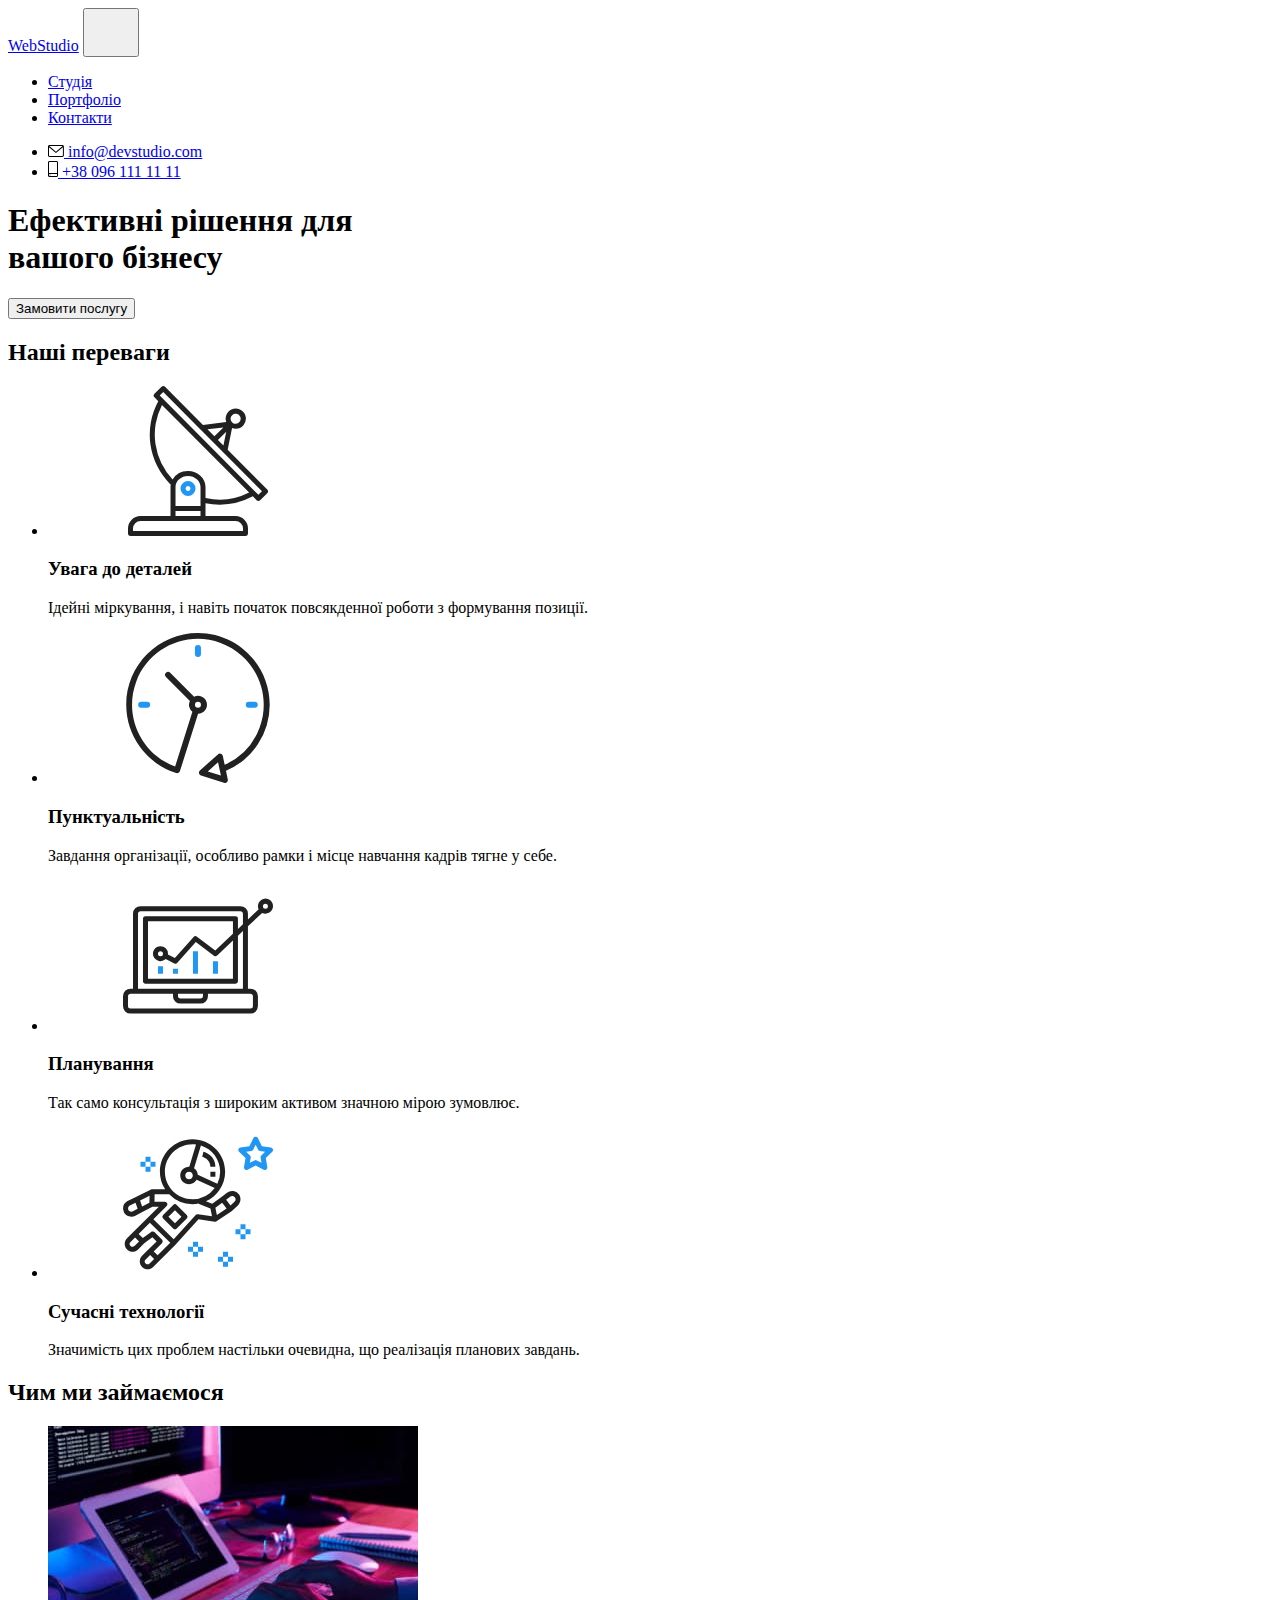
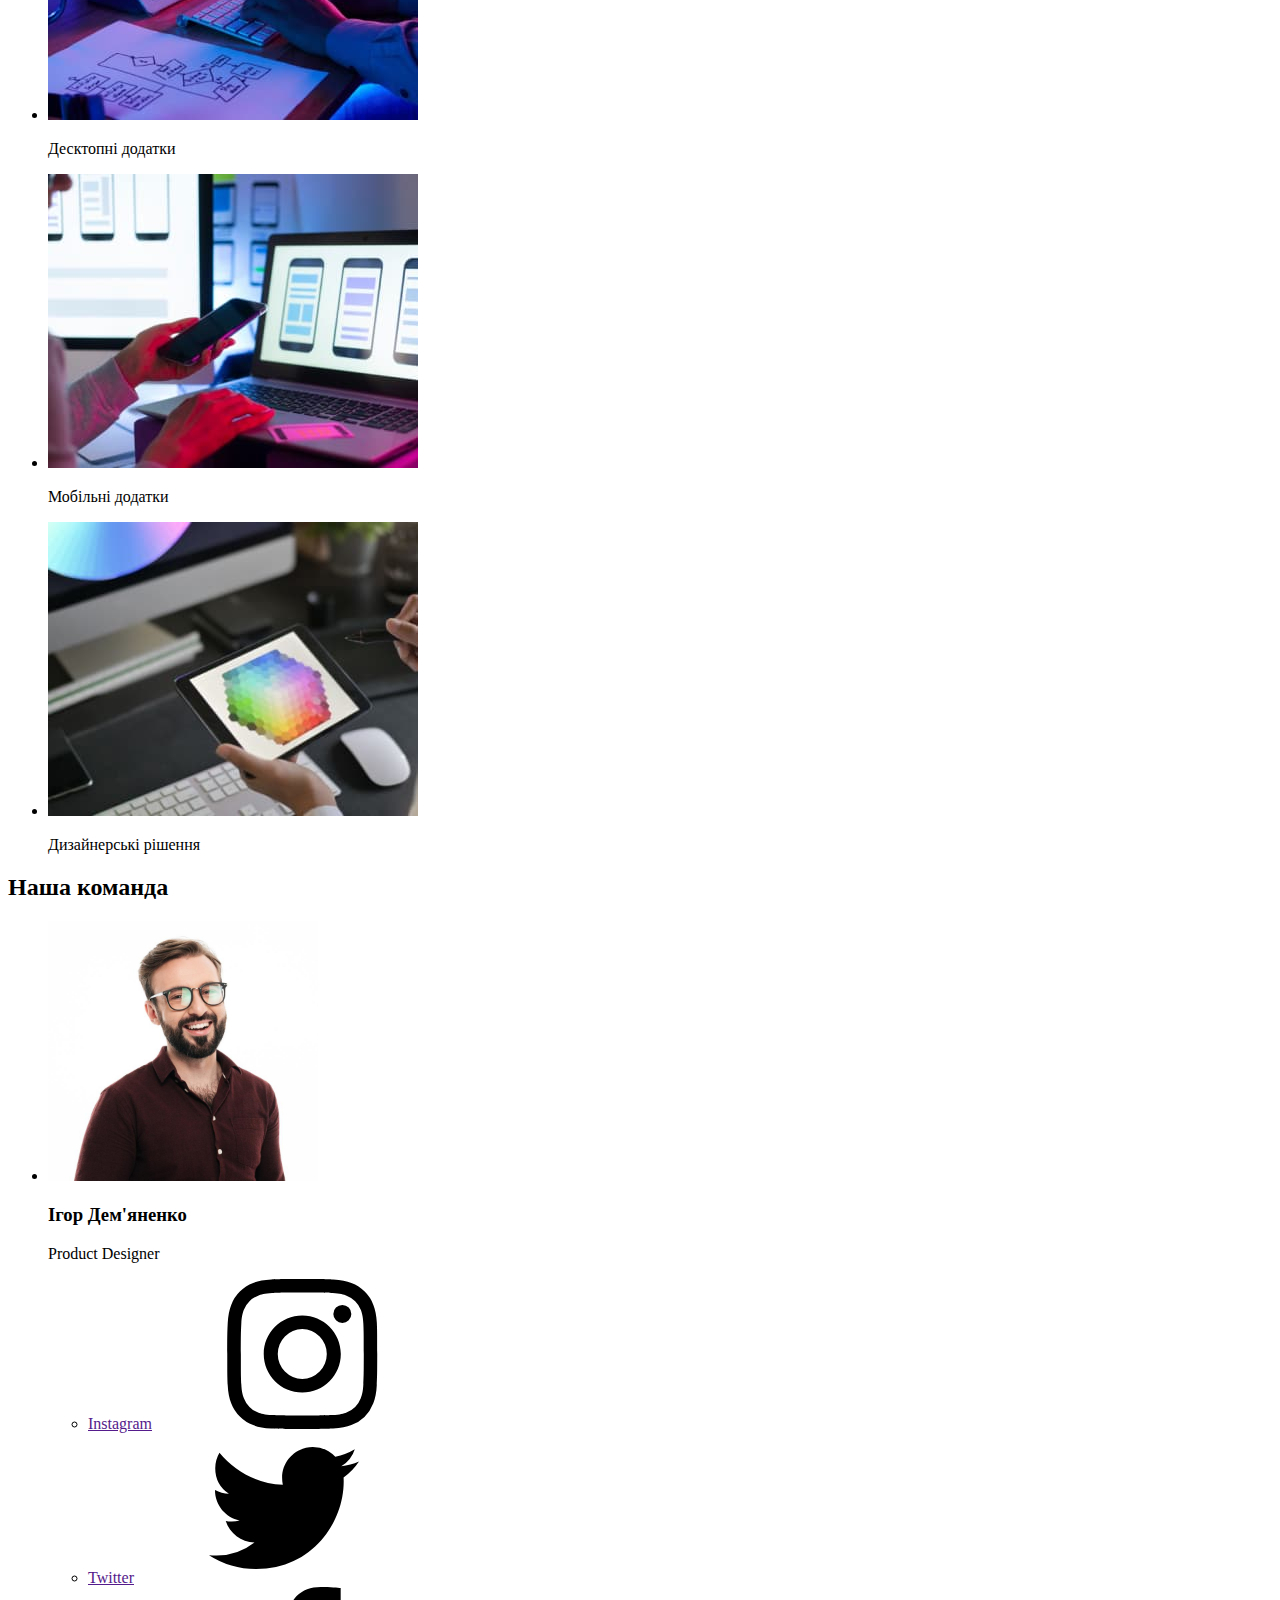
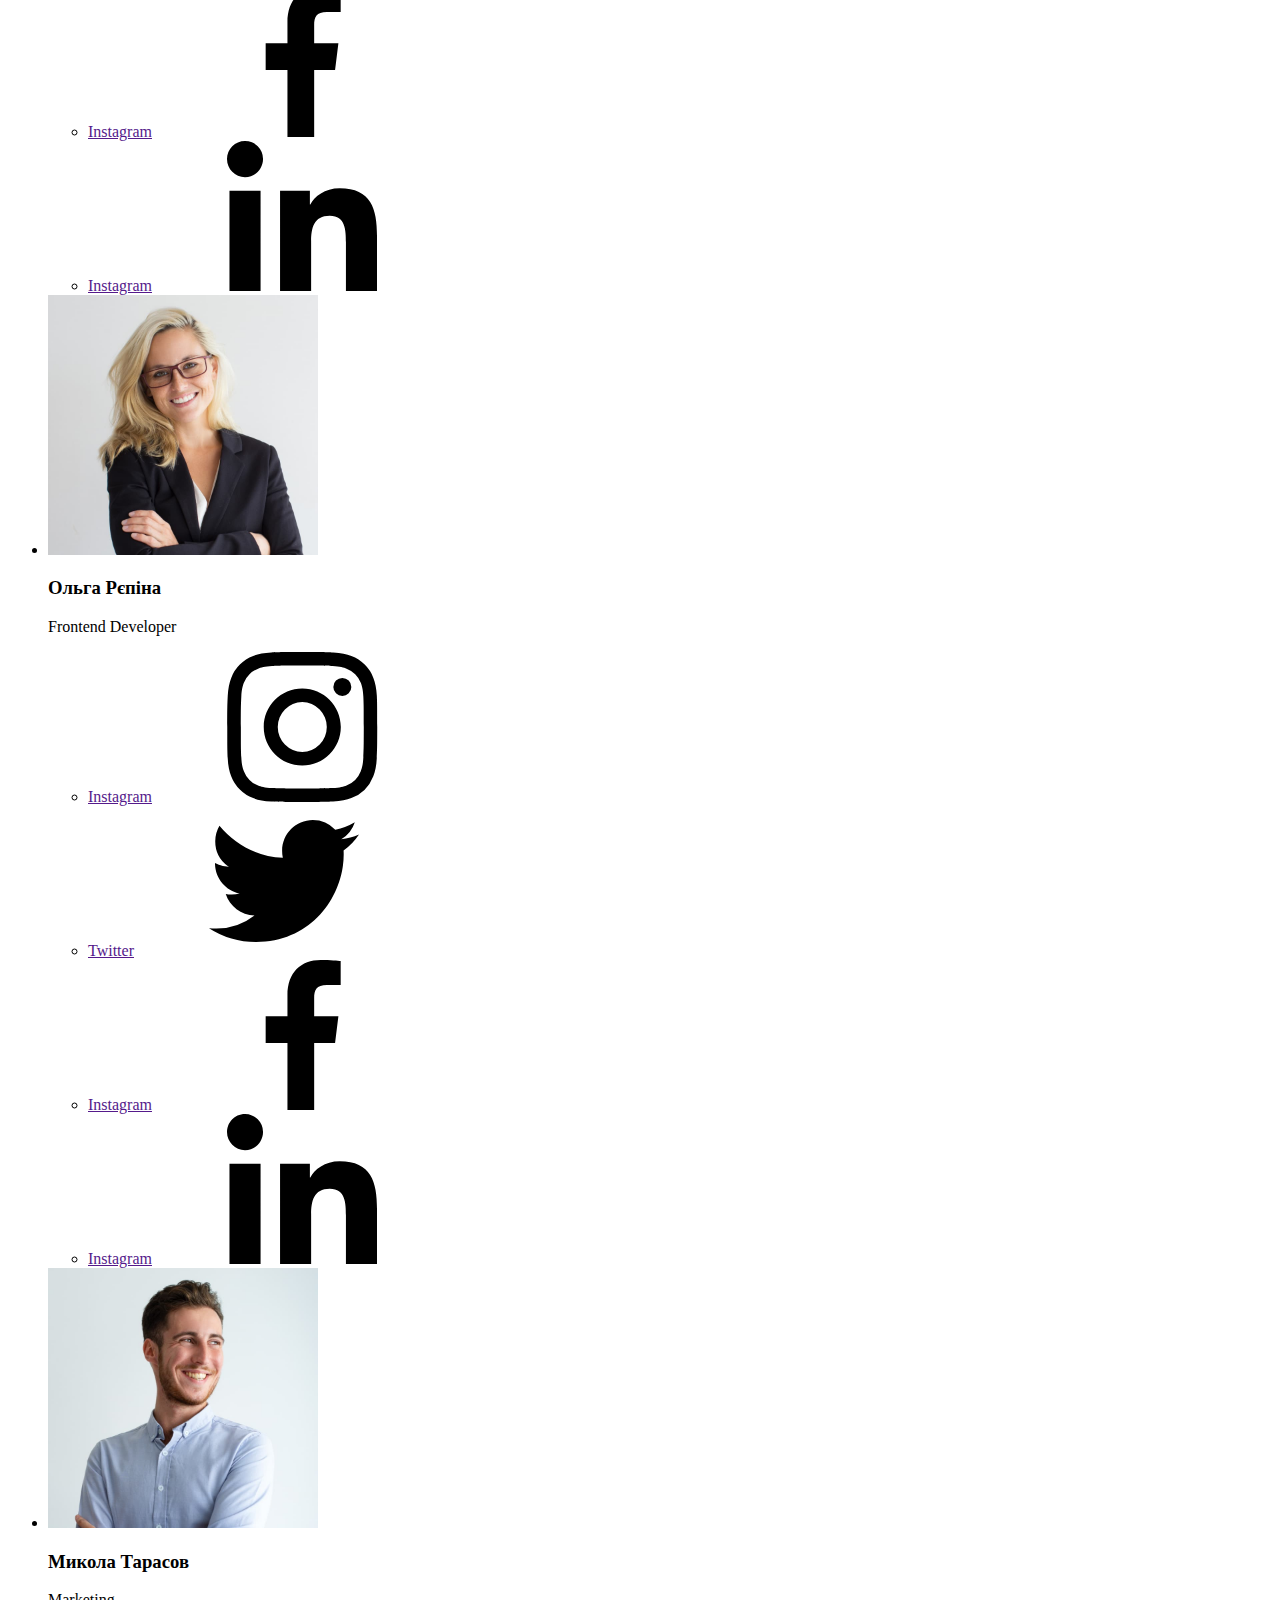
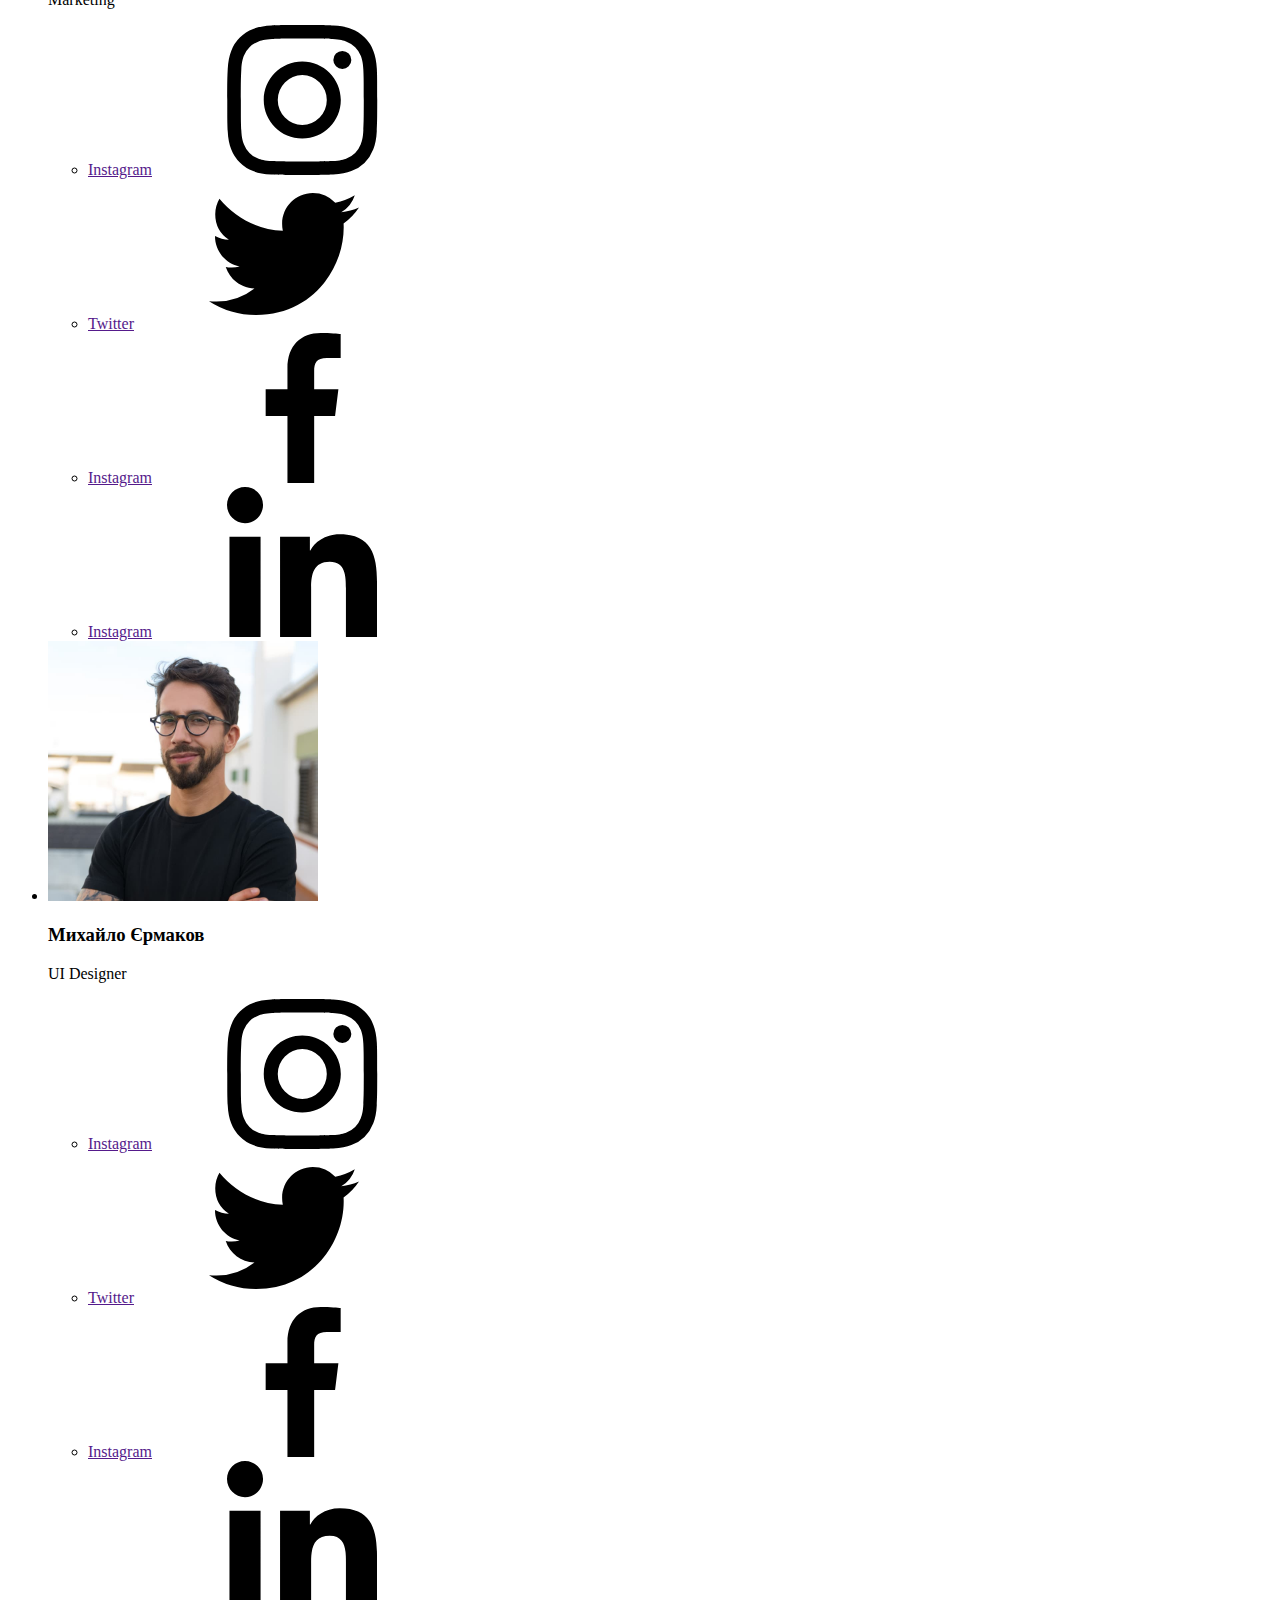
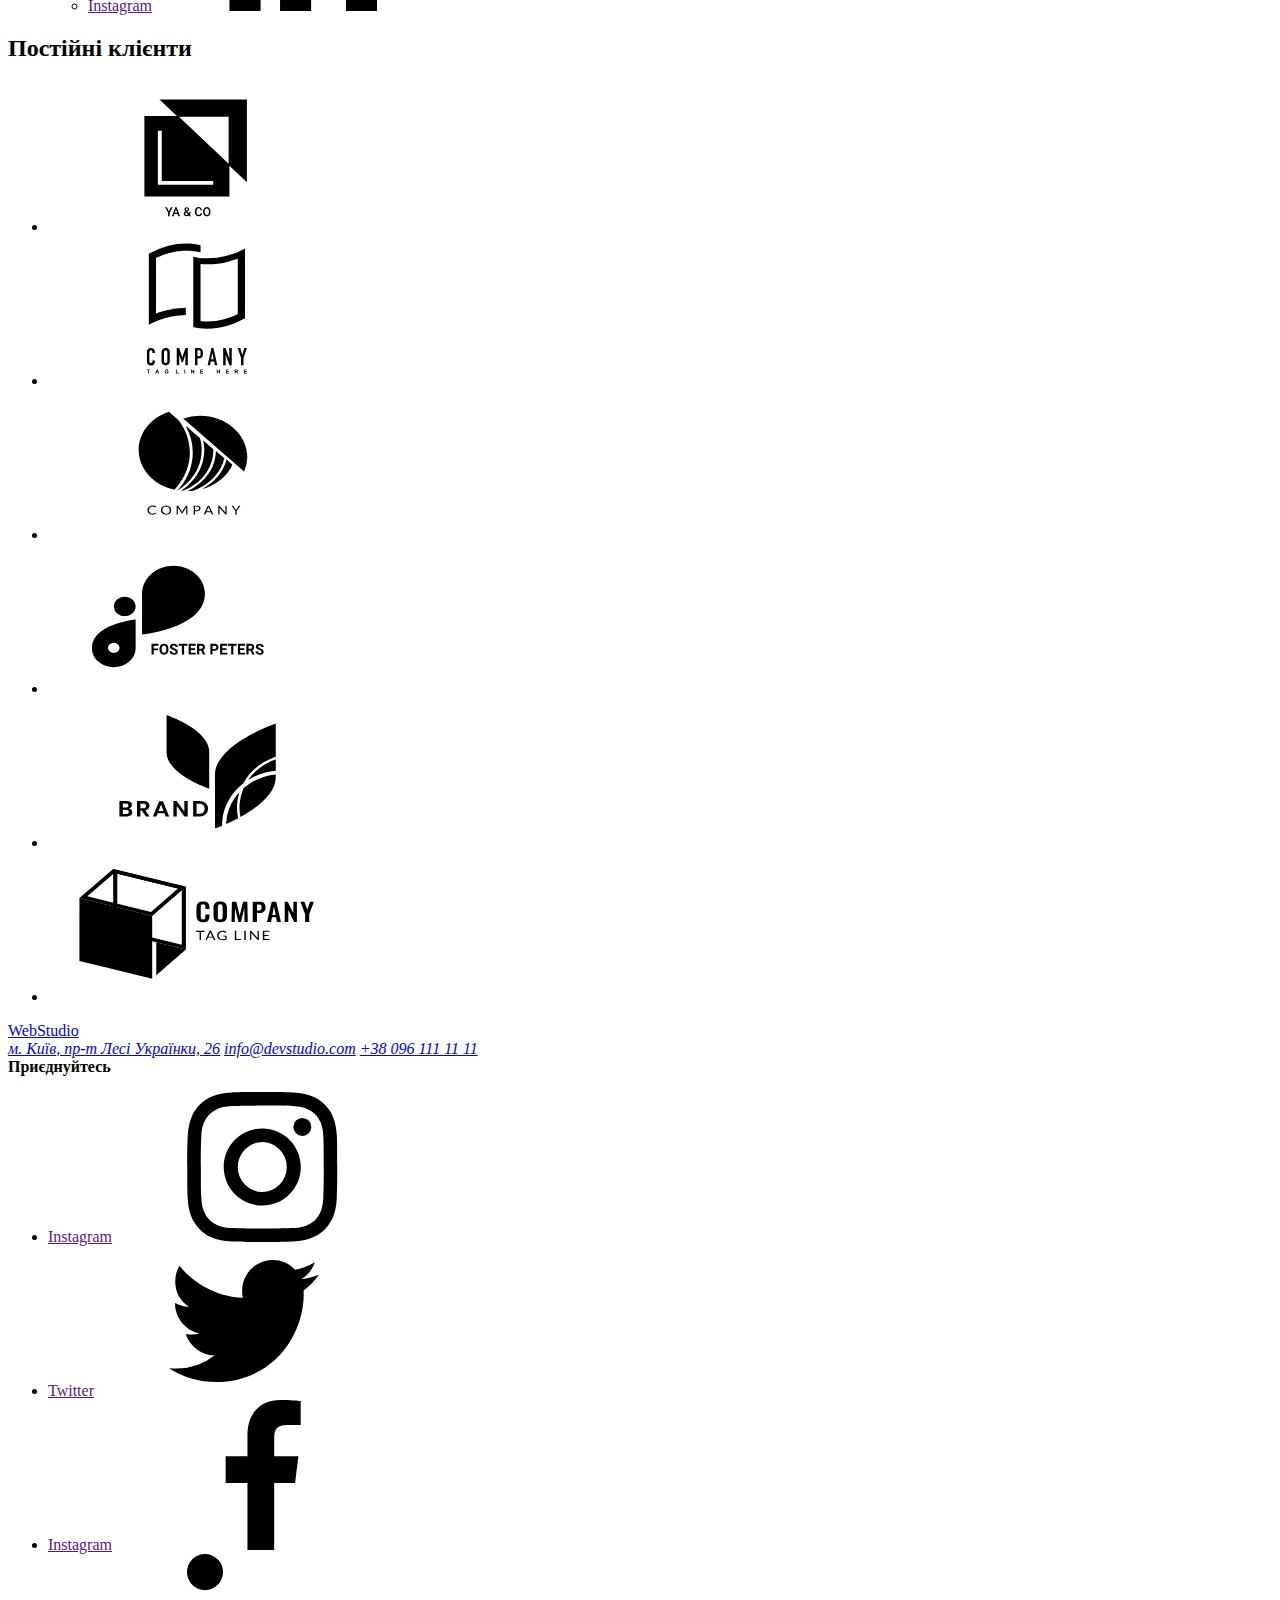
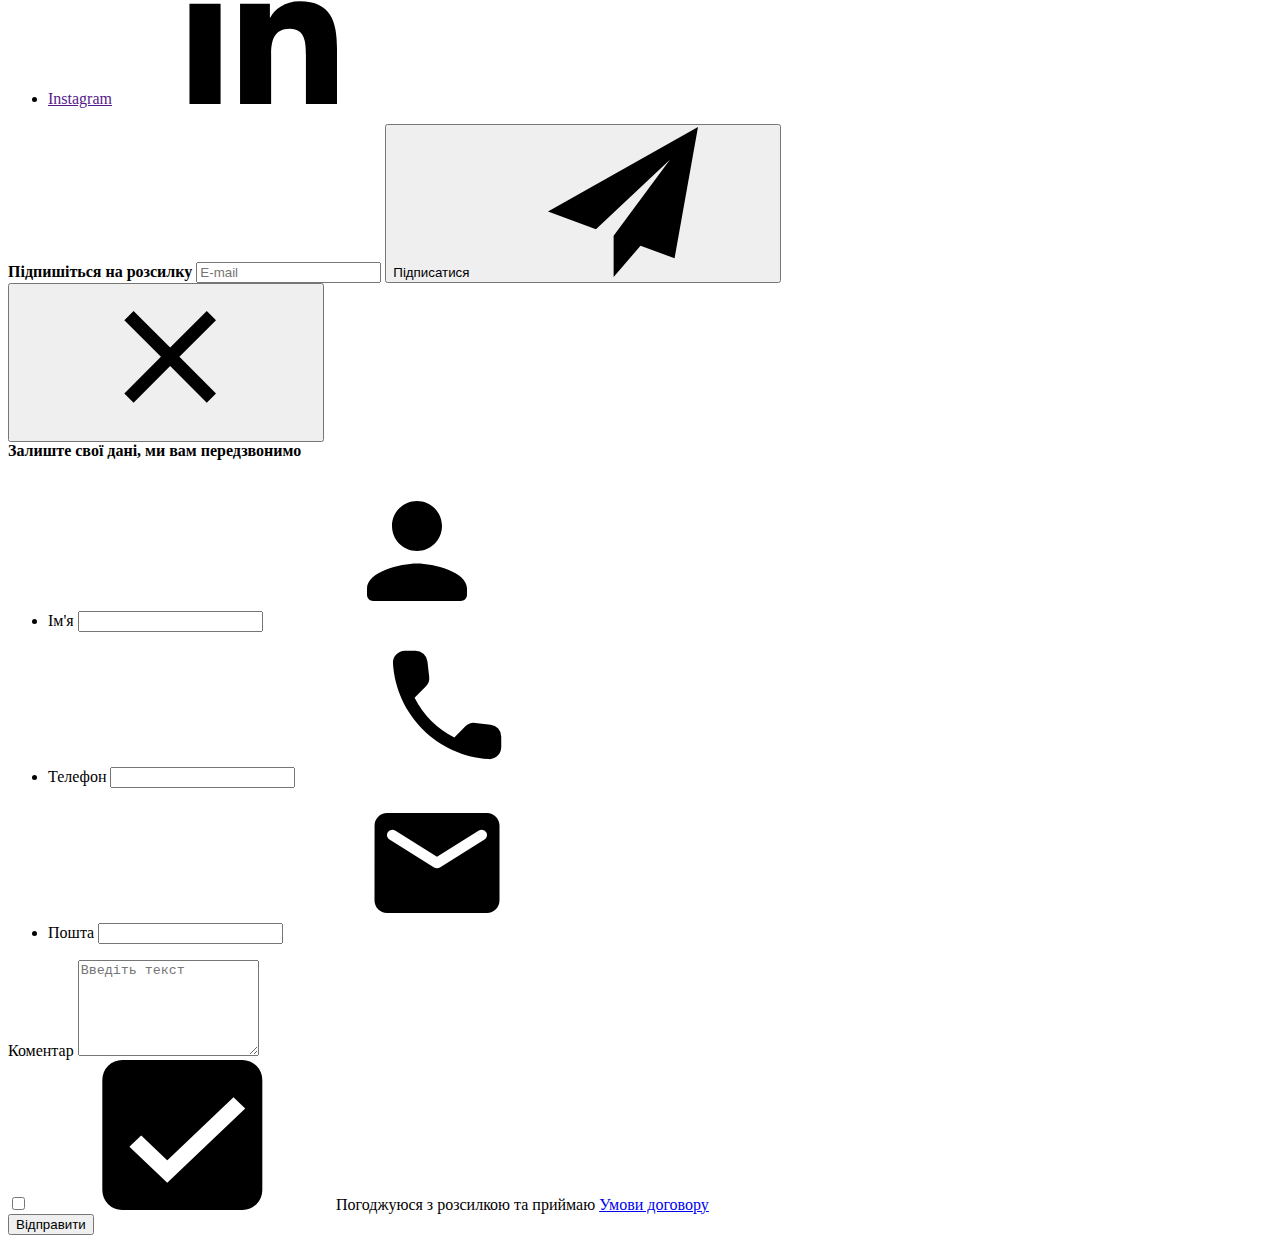
==== commit a710f5cd: "added adaptive css for main page" ====
--- a/index.html
+++ b/index.html
@@ -82,7 +82,7 @@
           </button>
         </div>
       </section>
-      <section class="section section--no-bottom-padding">
+      <section class="section">
         <div class="container">
           <h2 class="section__title visually-hidden">Наші переваги</h2>
           <ul class="features list">
@@ -136,7 +136,7 @@
           </ul>
         </div>
       </section>
-      <section class="section section--hidden">
+      <section class="section section--hidden section--no-top-padding">
         <div class="container">
           <h2 class="section__title">Чим ми займаємося</h2>
           <ul class="activities list">
@@ -410,7 +410,7 @@
     <footer class="footer">
       <div class="container footer__container">
         <div class="footer__inner-wrapper">
-          <a href="/" class="logo footer__logo link"
+          <a href="/" class="logo footer__logo"
             ><span class="logo__text">Web</span>Studio</a
           >
           <address class="address">
@@ -418,17 +418,15 @@
               href="https://goo.gl/maps/CPtrU1FHBa2aNyZL9"
               target="_blank"
               rel="noopener noreferrer nofollow"
-              class="address__link link"
+              class="address__link"
               >м. Київ, пр-т Лесі Українки, 26</a
             >
             <a
               href="mailto:info@devstudio.com"
-              class="address__link address__link--grey link"
+              class="address__link address__link--grey"
               >info@devstudio.com</a
             >
-            <a
-              href="tel:+38096111111"
-              class="address__link address__link--grey link"
+            <a href="tel:+38096111111" class="address__link address__link--grey"
               >+38 096 111 11 11</a
             >
           </address>
@@ -439,7 +437,7 @@
             <li class="socials__item">
               <a
                 href=""
-                class="socials__link socials__link--black-bg link"
+                class="socials__link socials__link--black-bg"
                 aria-label="instagram"
                 ><span class="visually-hidden">Instagram</span
                 ><svg class="socials__icon">
@@ -450,7 +448,7 @@
             <li class="socials__item">
               <a
                 href=""
-                class="socials__link socials__link--black-bg link"
+                class="socials__link socials__link--black-bg"
                 aria-label="twitter"
                 ><span class="visually-hidden">Twitter</span
                 ><svg class="socials__icon">
@@ -461,7 +459,7 @@
             <li class="socials__item">
               <a
                 href=""
-                class="socials__link socials__link--black-bg link"
+                class="socials__link socials__link--black-bg"
                 aria-label="facebook"
                 ><span class="visually-hidden">Instagram</span
                 ><svg class="socials__icon">
@@ -472,7 +470,7 @@
             <li class="socials__item">
               <a
                 href=""
-                class="socials__link socials__link--black-bg link"
+                class="socials__link socials__link--black-bg"
                 aria-label="linkedin"
                 ><span class="visually-hidden">Instagram</span
                 ><svg class="socials__icon">
@@ -484,20 +482,18 @@
         </div>
         <form class="sub-form">
           <b class="footer__stimulus">Підпишіться на розсилку</b>
-          <div class=".sub-form__inner-wrapper">
-            <input
-              type="email"
-              name="email"
-              placeholder="E-mail"
-              class="sub-form__input"
-            />
-            <button type="submit" class="btn btn--primary sub-form__btn">
-              Підписатися
-              <svg class="sub-form__icon">
-                <use href="./images/icons-min.svg#icon-send"></use>
-              </svg>
-            </button>
-          </div>
+          <input
+            type="email"
+            name="email"
+            placeholder="E-mail"
+            class="sub-form__input"
+          />
+          <button type="submit" class="btn btn--primary sub-form__btn">
+            Підписатися
+            <svg class="sub-form__icon">
+              <use href="./images/icons-min.svg#icon-send"></use>
+            </svg>
+          </button>
         </form>
       </div>
     </footer>
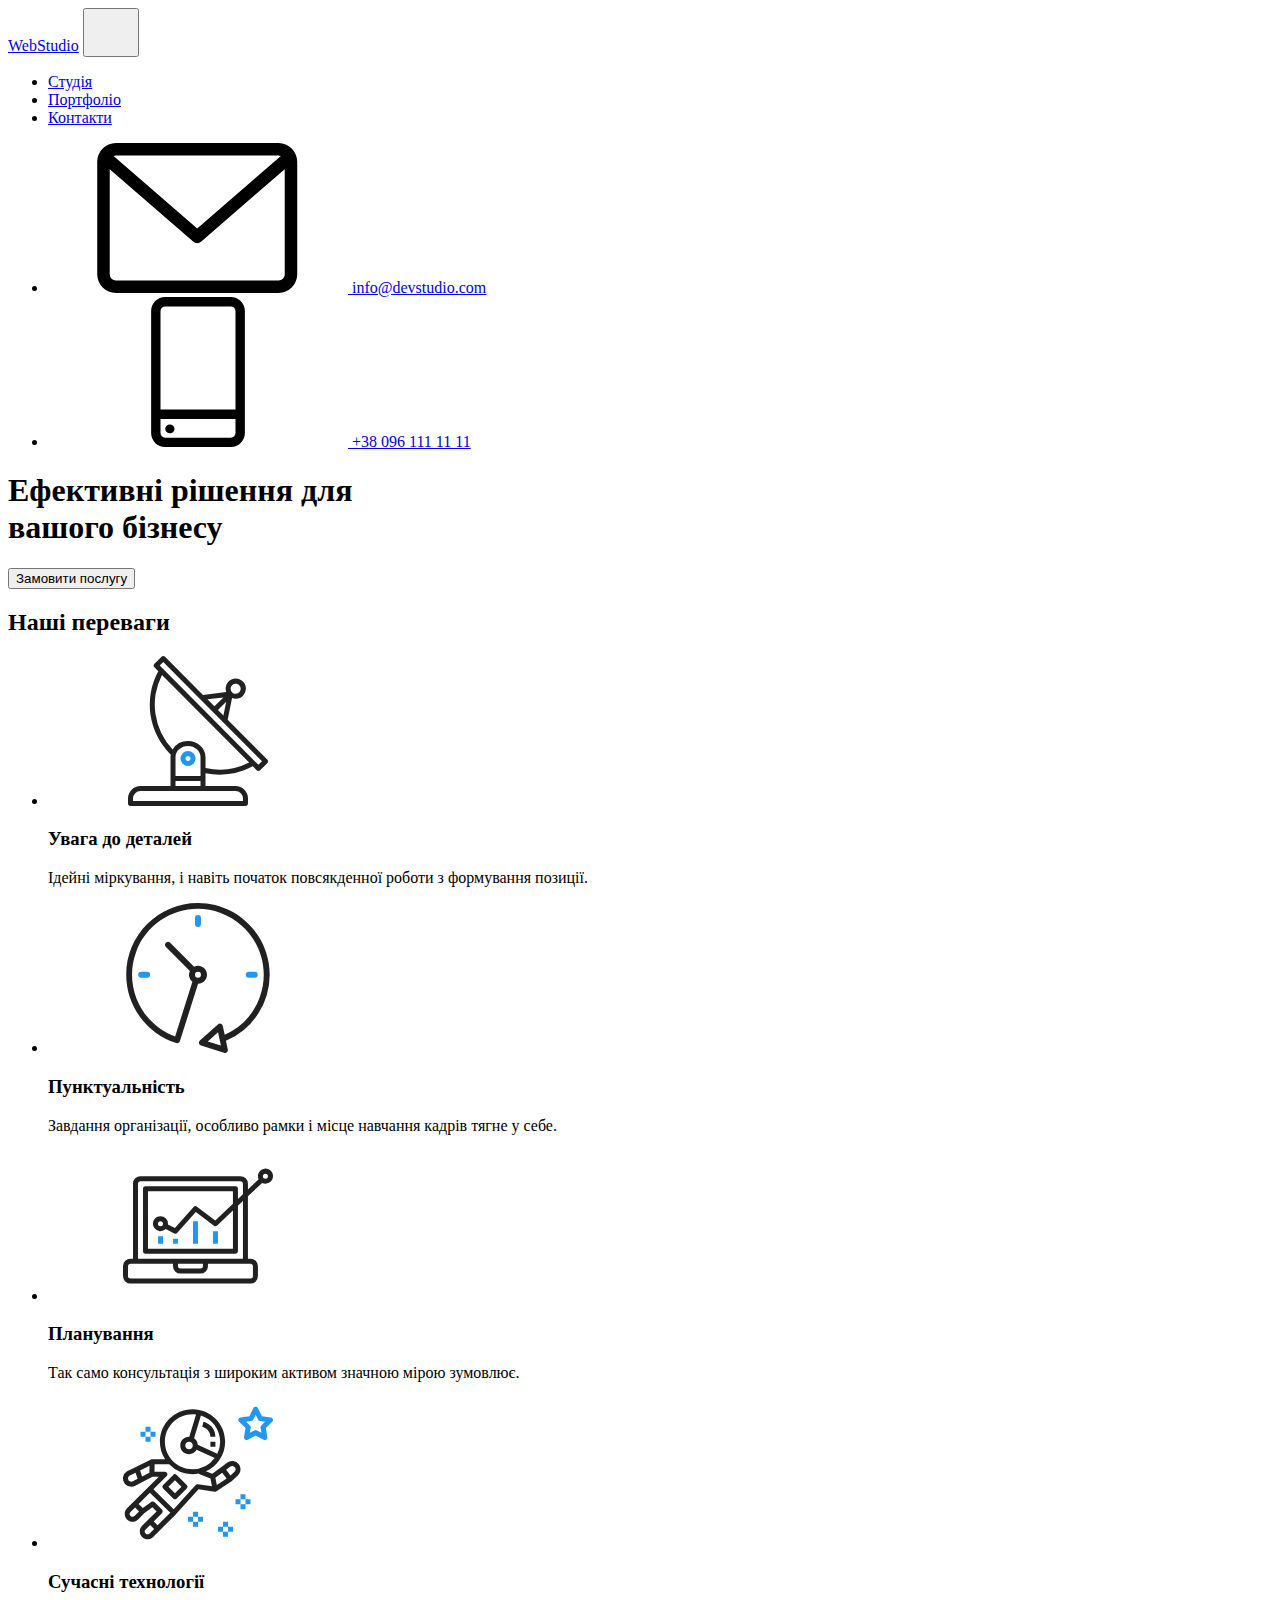
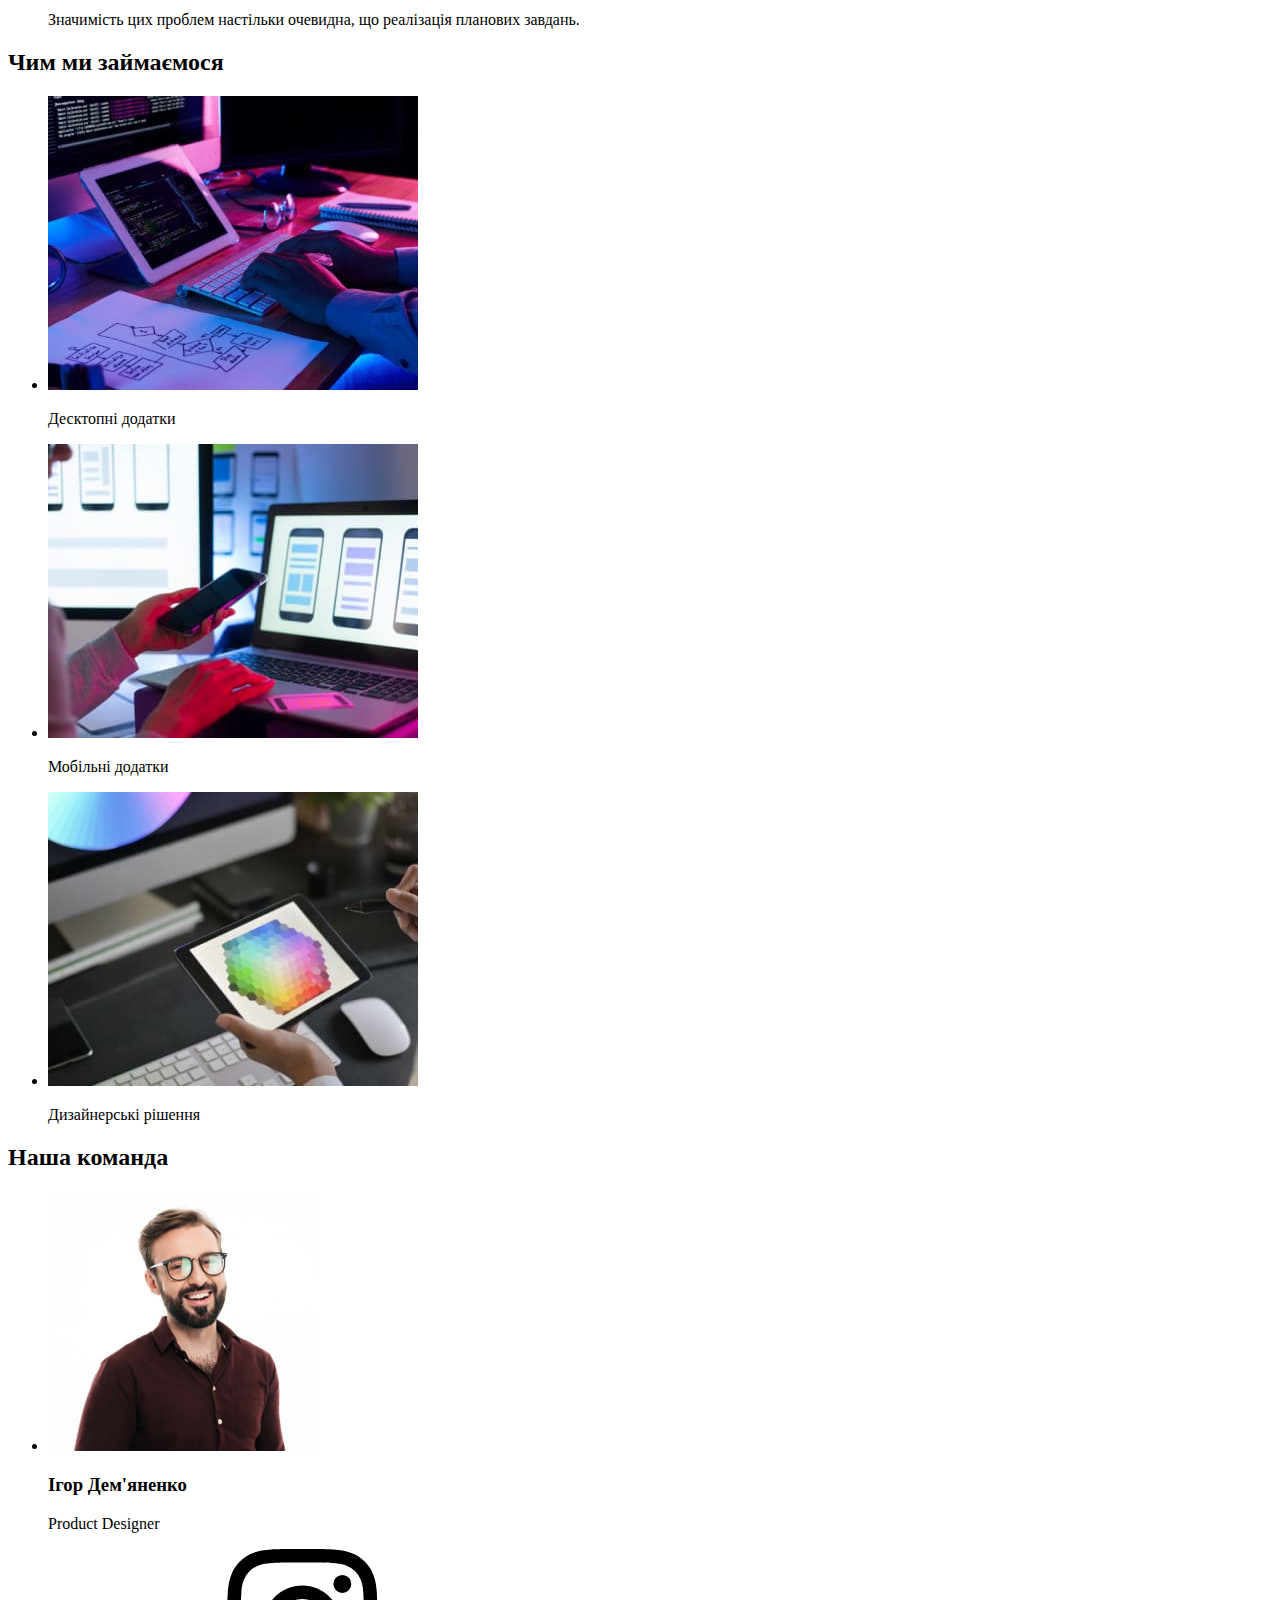
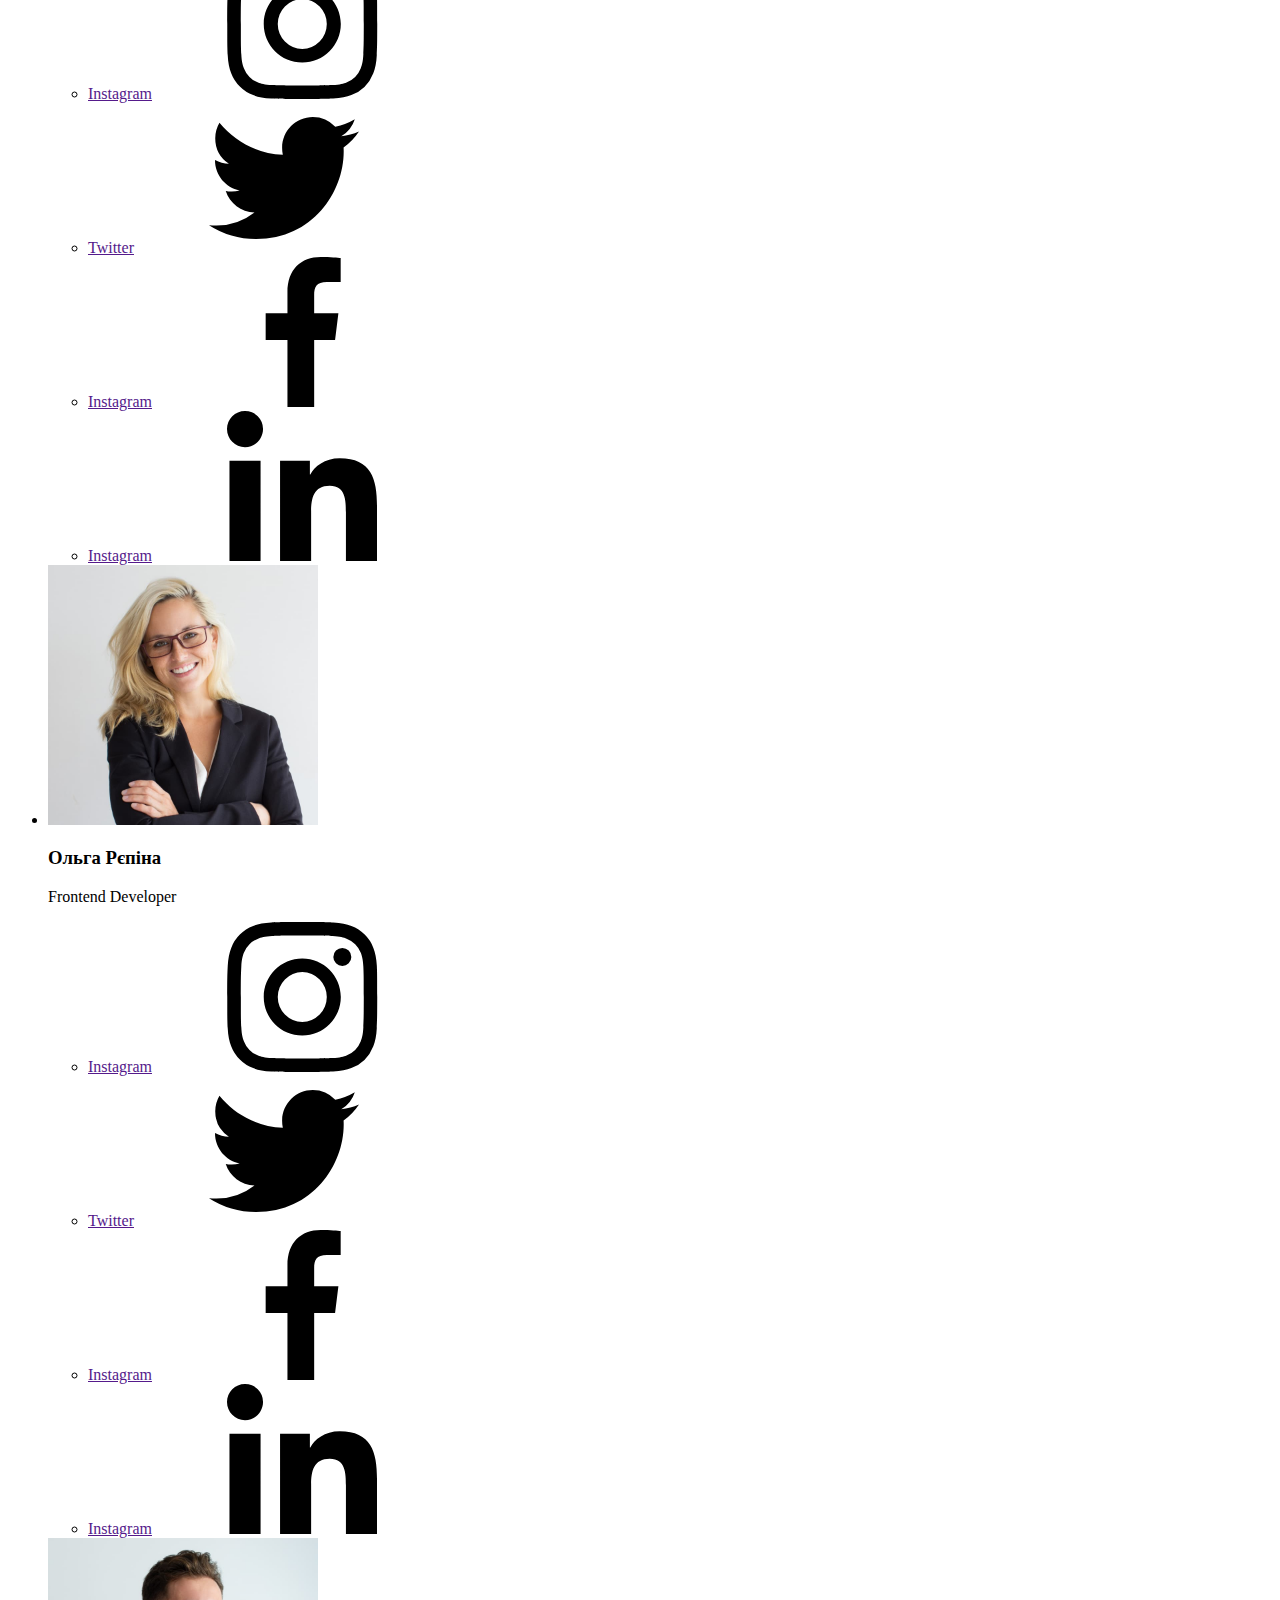
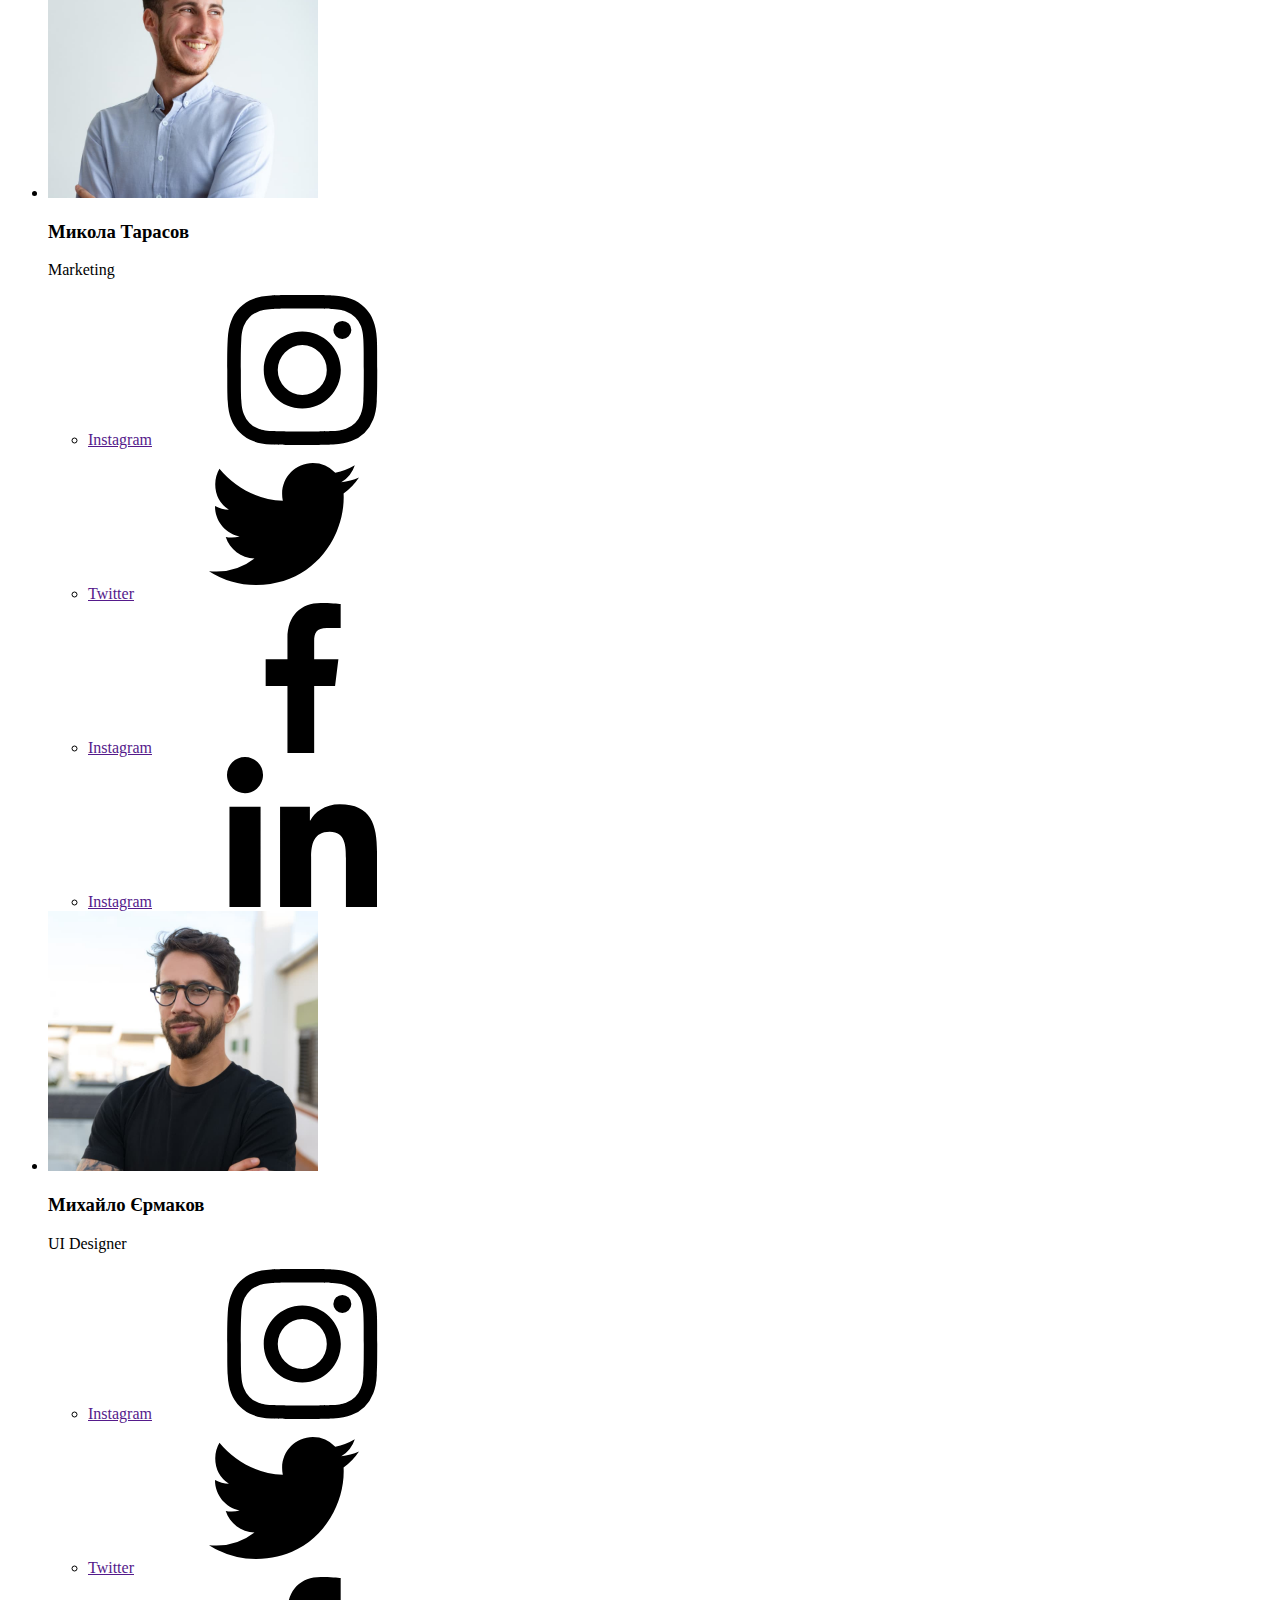
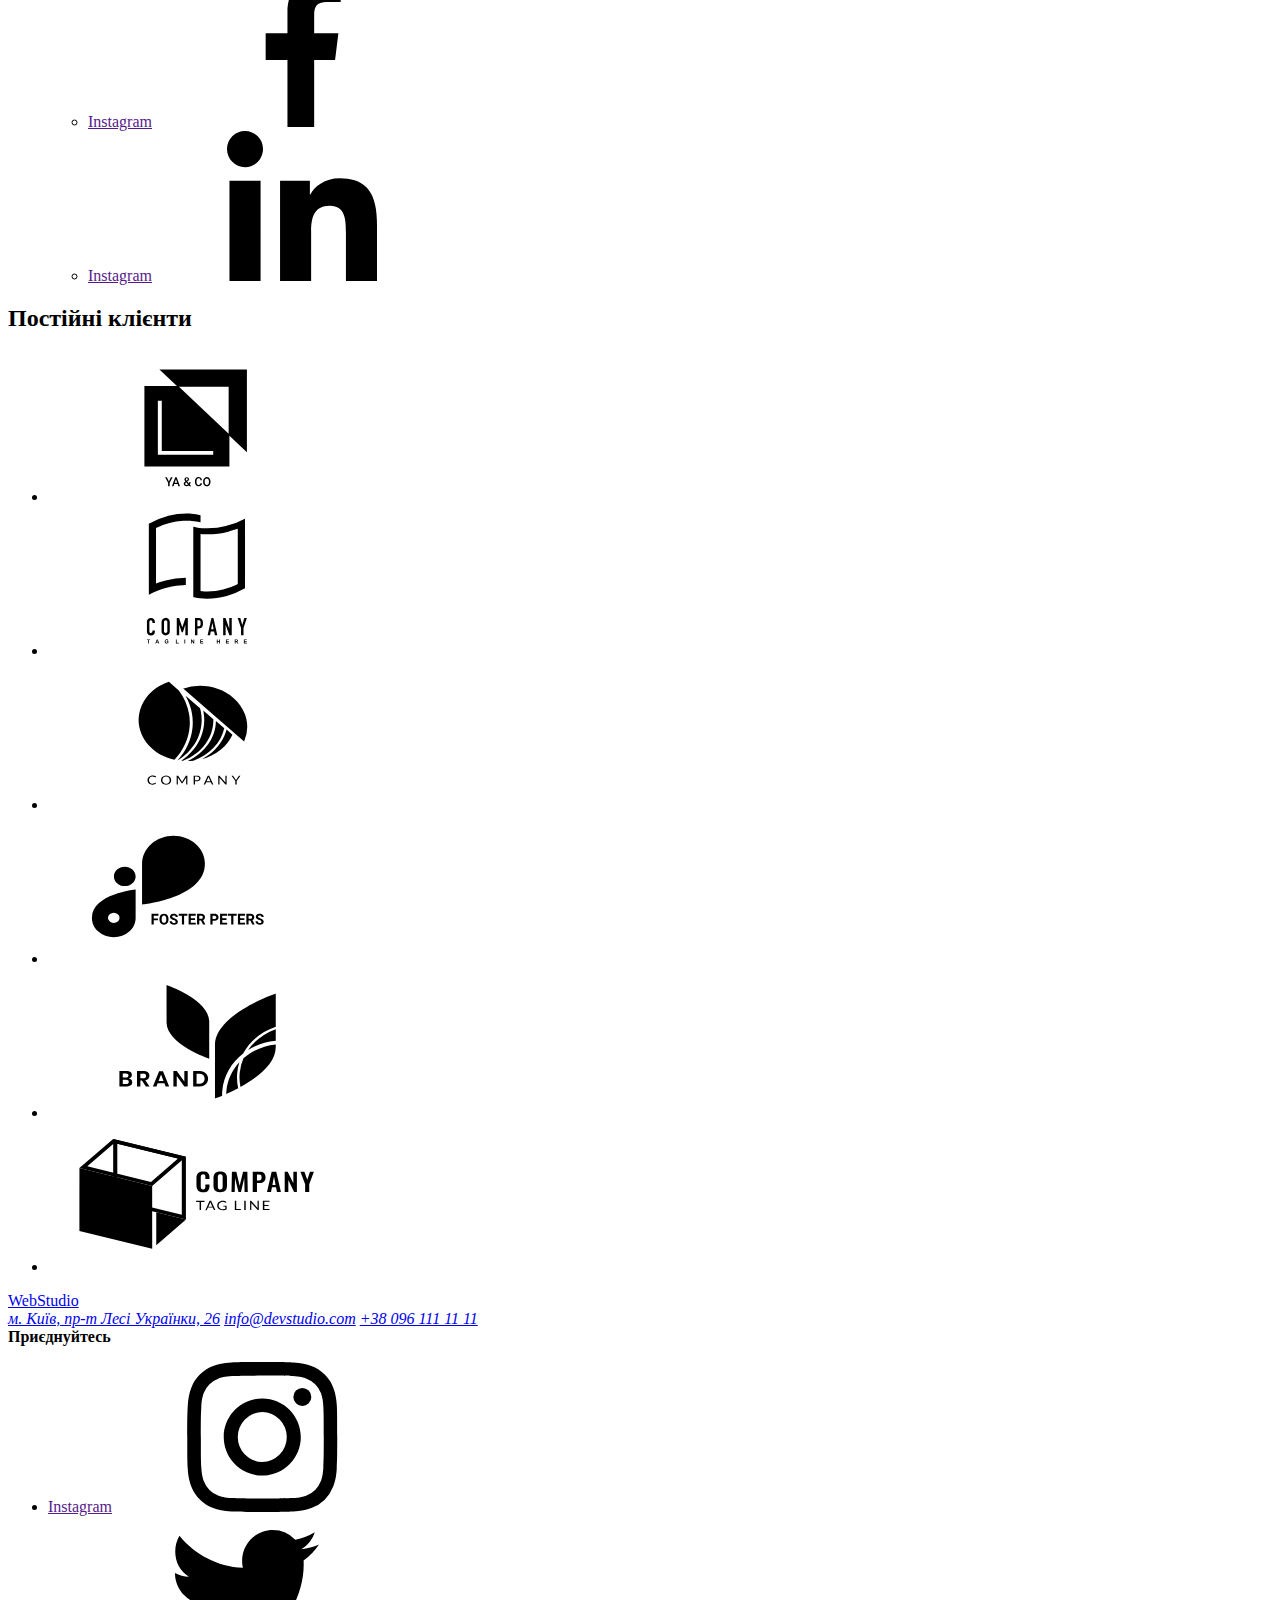
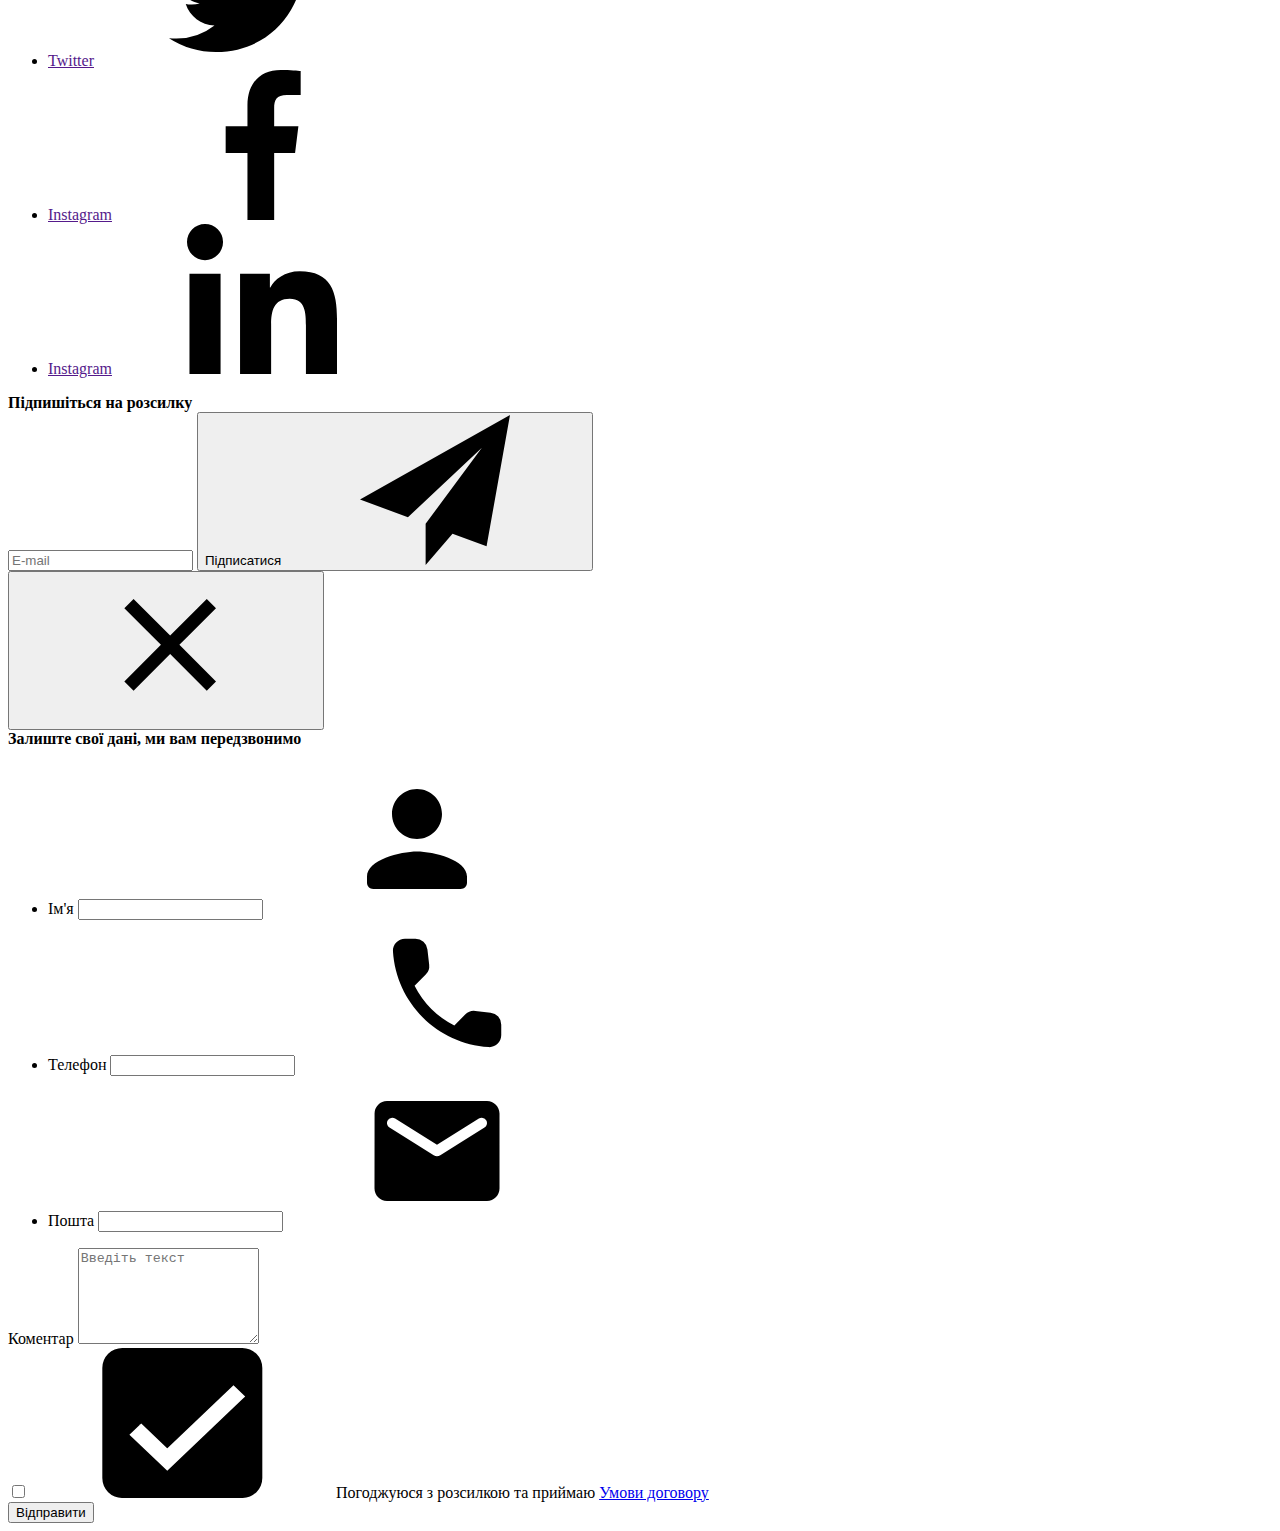
==== commit 94c8e596: "fix main page adaptive styles" ====
--- a/index.html
+++ b/index.html
@@ -52,8 +52,8 @@
             <li class="contacts__item">
               <a
                 href="mailto:info@devstudio.com"
-                class="header__link header__link--grey link"
-                ><svg width="16" height="12" class="contacts__icon">
+                class="header__link contacts__link link"
+                ><svg class="contacts__icon">
                   <use href="./images/icons-min.svg#icon-envelope"></use>
                 </svg>
                 info@devstudio.com</a
@@ -62,8 +62,8 @@
             <li class="contacts__item">
               <a
                 href="tel:+38096111111"
-                class="header__link header__link--grey link"
-                ><svg width="10" height="16" class="contacts__icon">
+                class="header__link contacts__link link"
+                ><svg class="contacts__icon">
                   <use href="./images/icons-min.svg#icon-smartphone"></use>
                 </svg>
                 +38 096 111 11 11</a
@@ -482,18 +482,20 @@
         </div>
         <form class="sub-form">
           <b class="footer__stimulus">Підпишіться на розсилку</b>
-          <input
-            type="email"
-            name="email"
-            placeholder="E-mail"
-            class="sub-form__input"
-          />
-          <button type="submit" class="btn btn--primary sub-form__btn">
-            Підписатися
-            <svg class="sub-form__icon">
-              <use href="./images/icons-min.svg#icon-send"></use>
-            </svg>
-          </button>
+          <div class="sub-form__inner-wrapper">
+            <input
+              type="email"
+              name="email"
+              placeholder="E-mail"
+              class="sub-form__input"
+            />
+            <button type="submit" class="btn btn--primary sub-form__btn">
+              Підписатися
+              <svg class="sub-form__icon">
+                <use href="./images/icons-min.svg#icon-send"></use>
+              </svg>
+            </button>
+          </div>
         </form>
       </div>
     </footer>
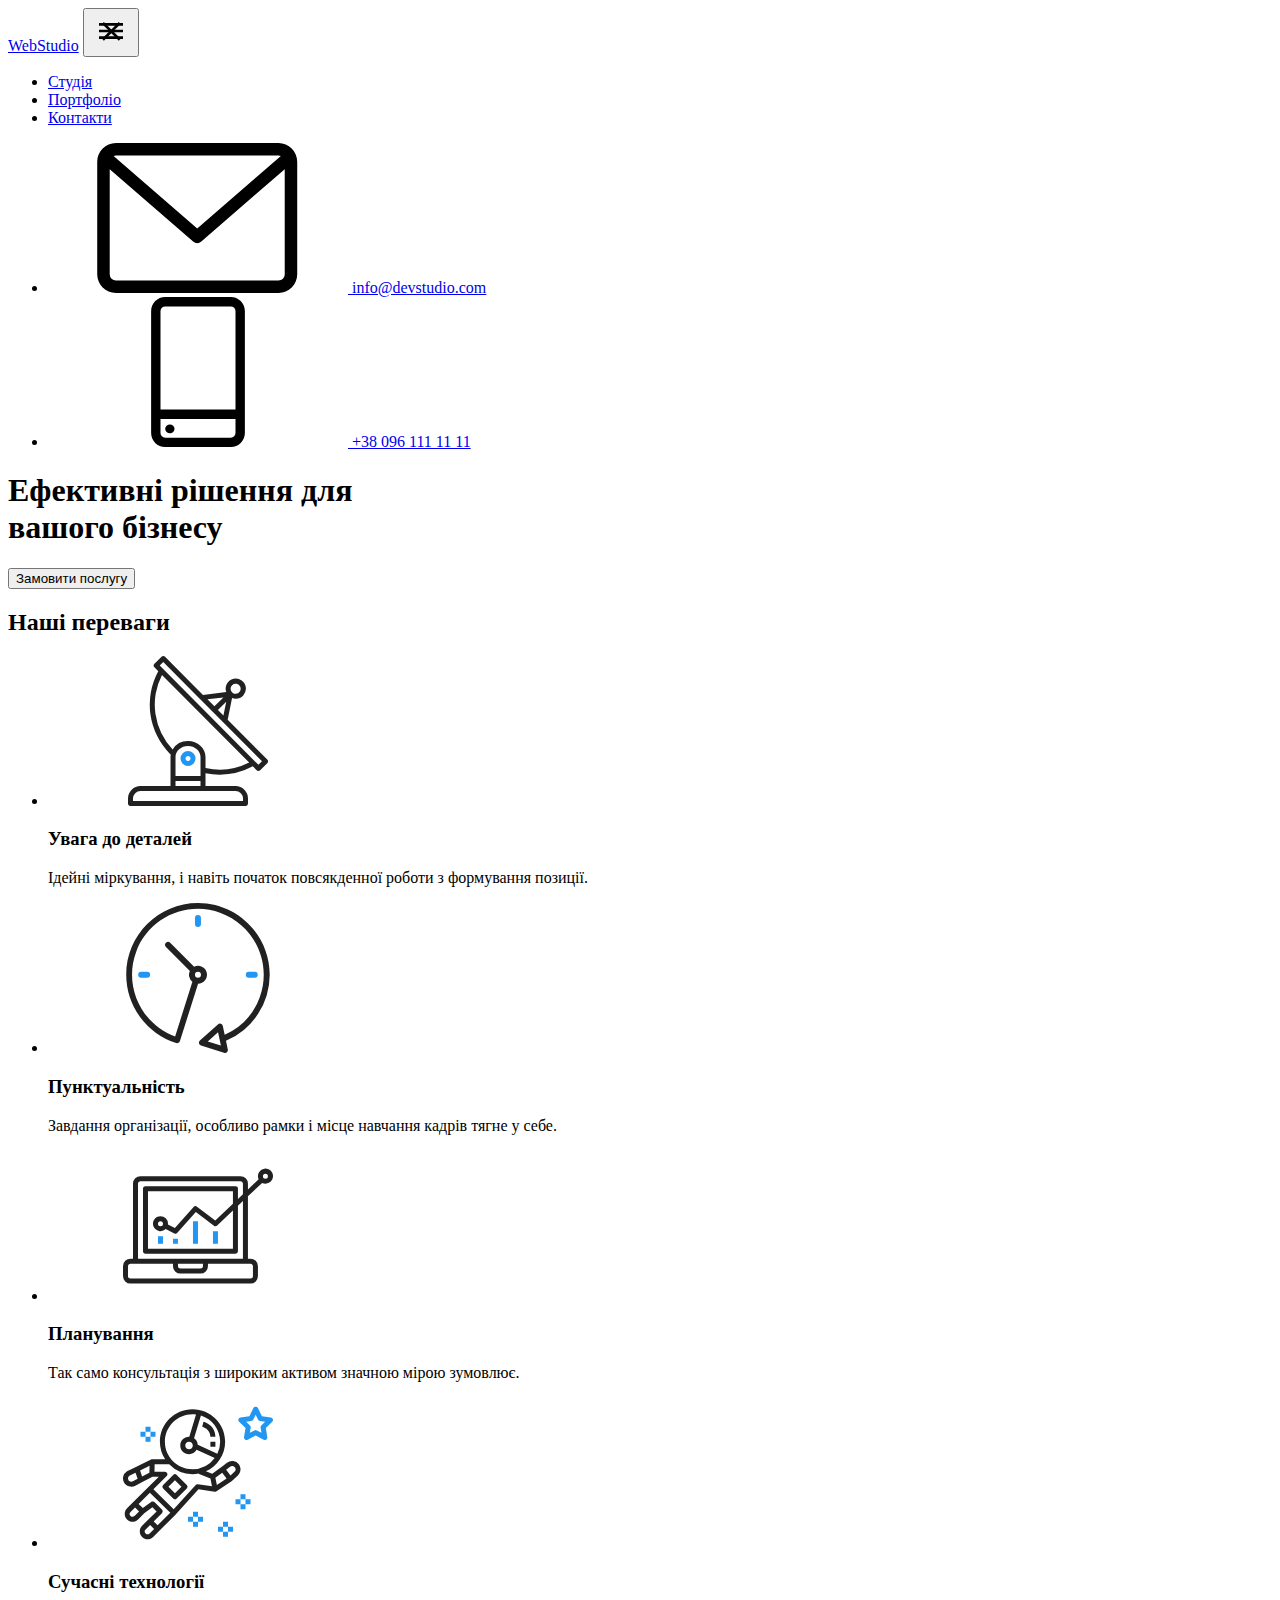
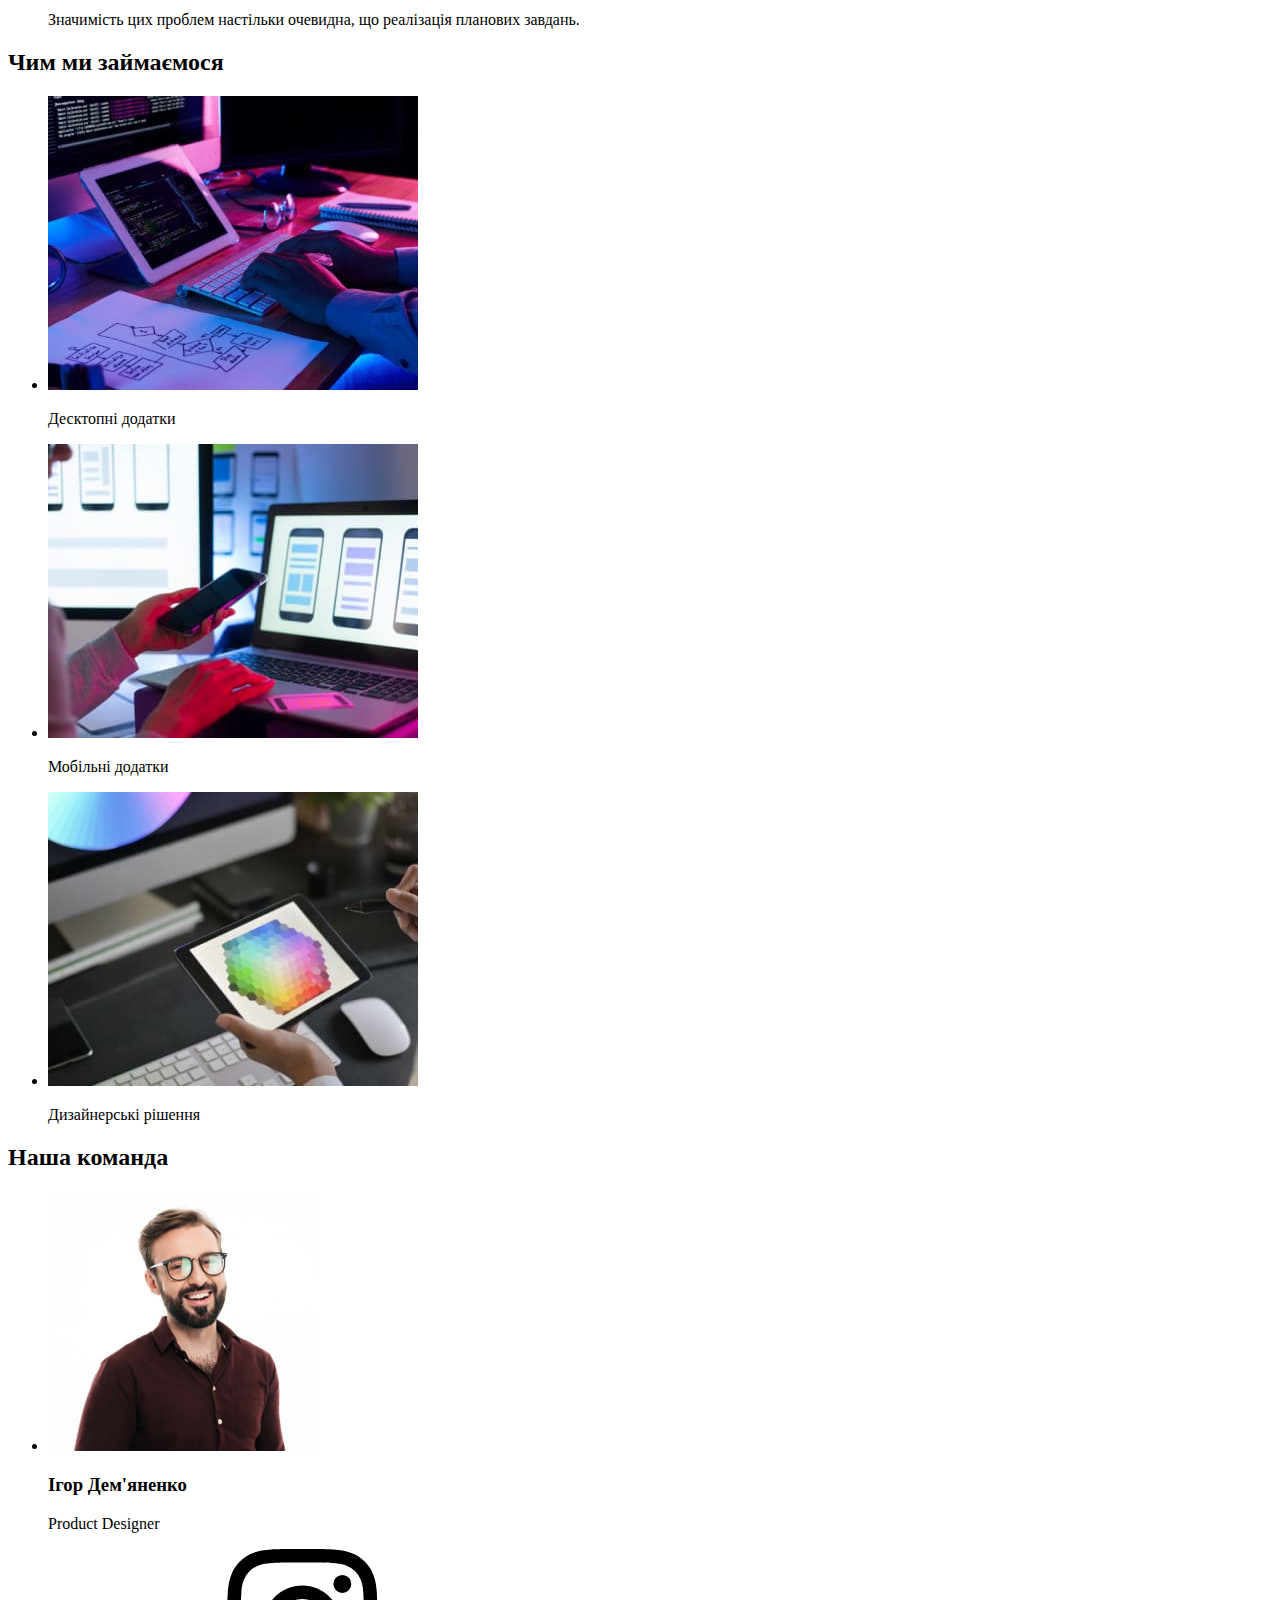
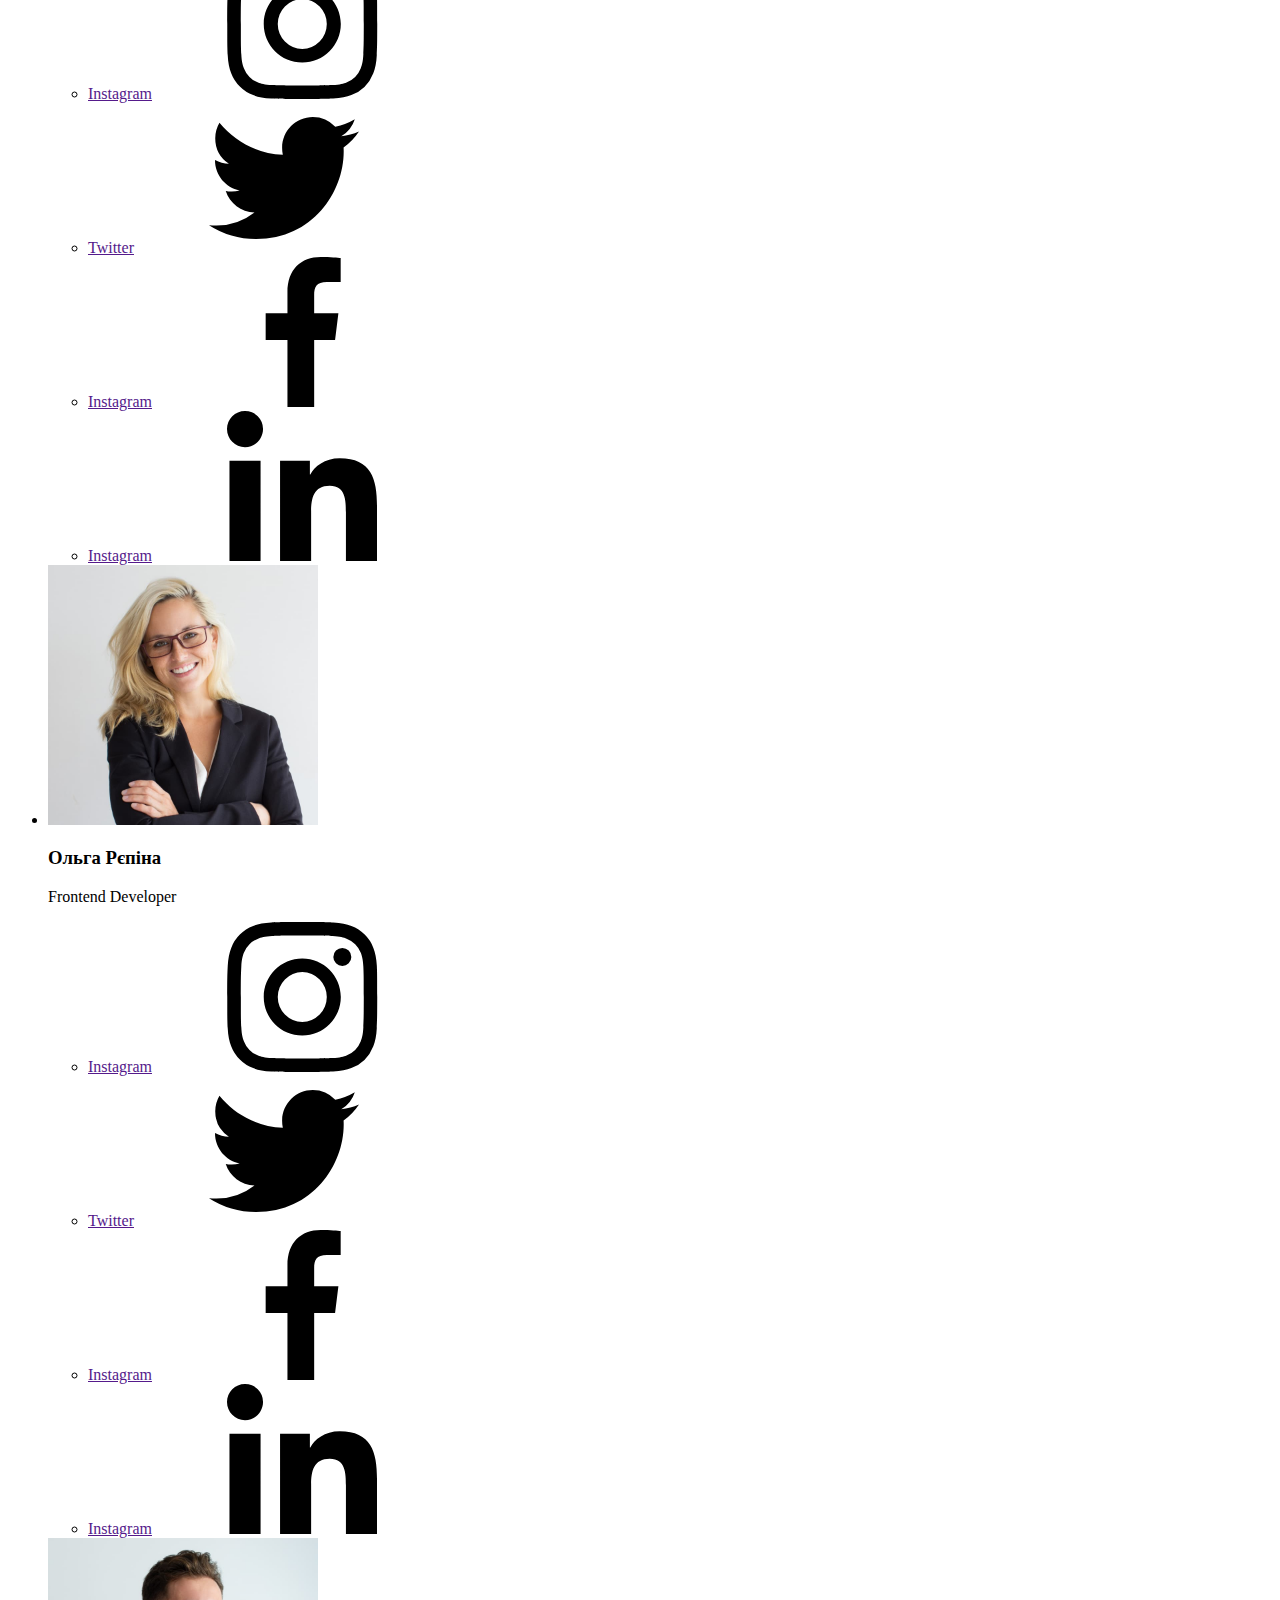
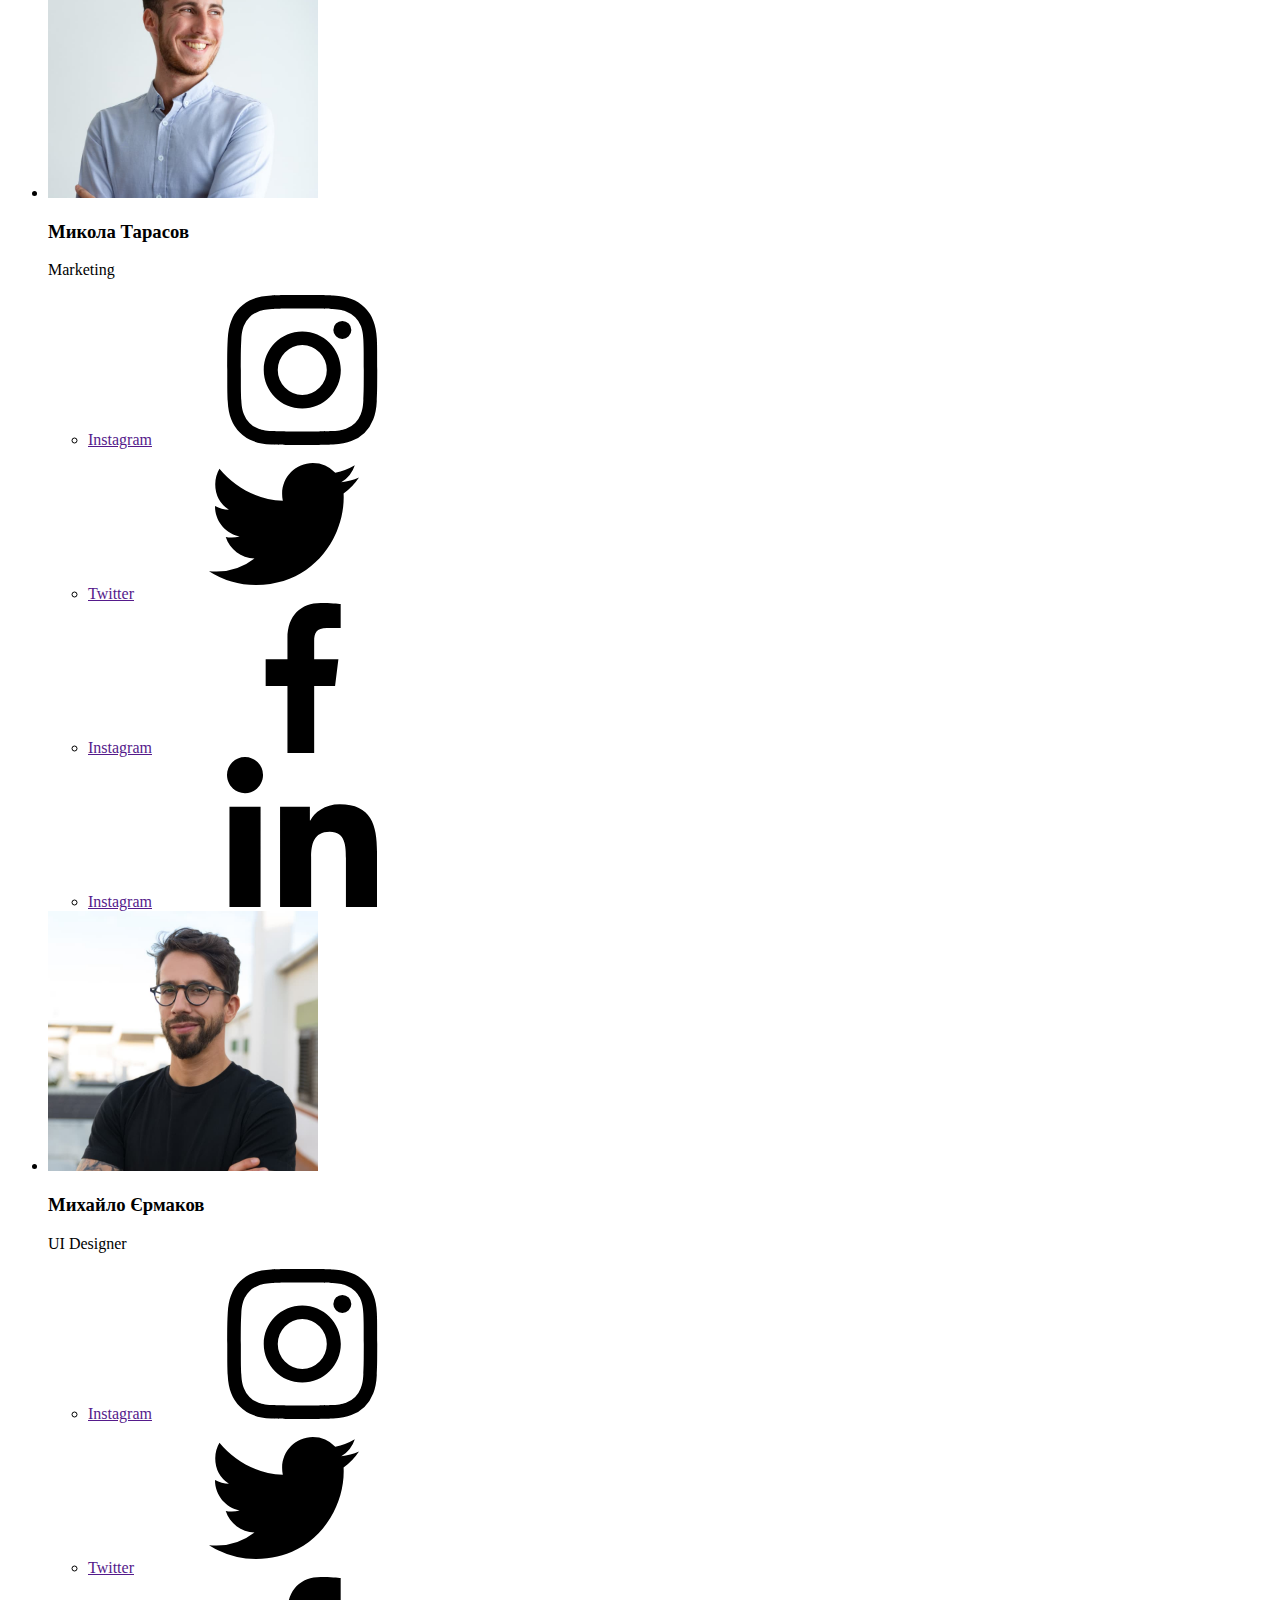
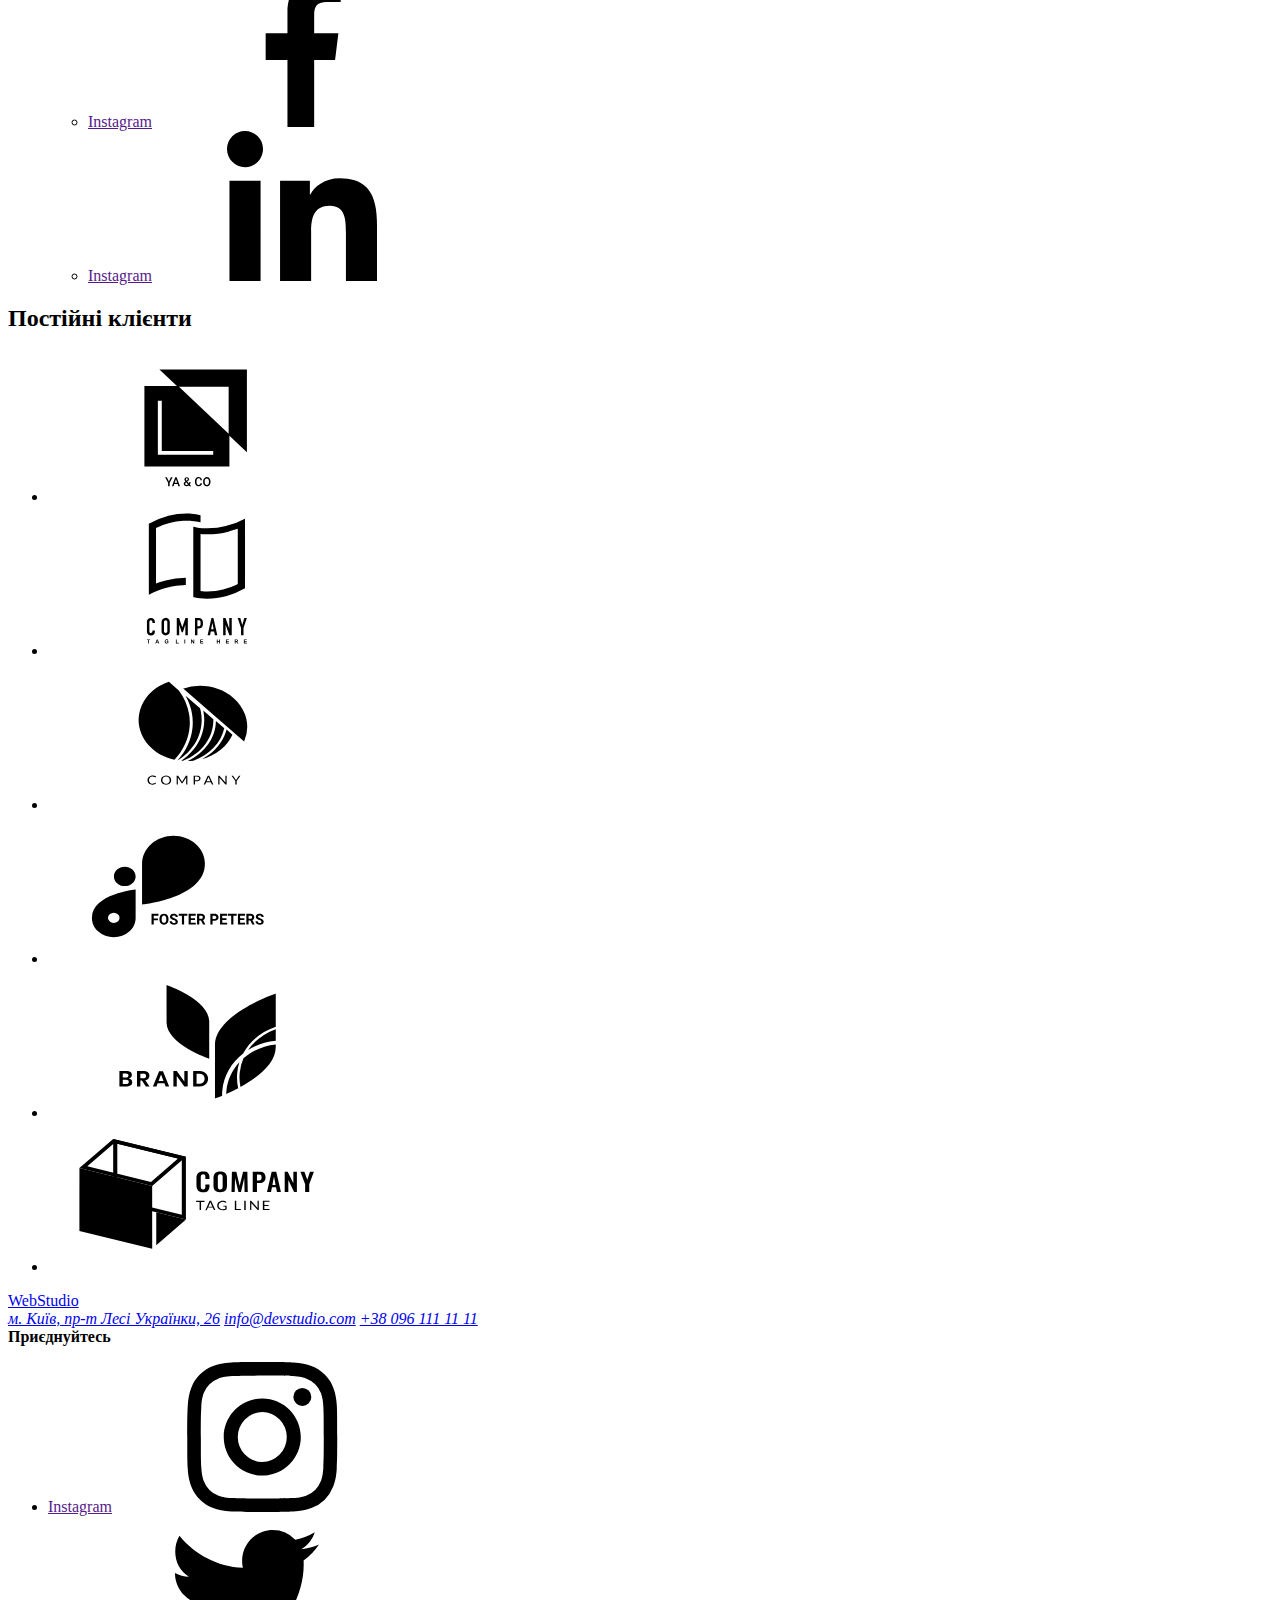
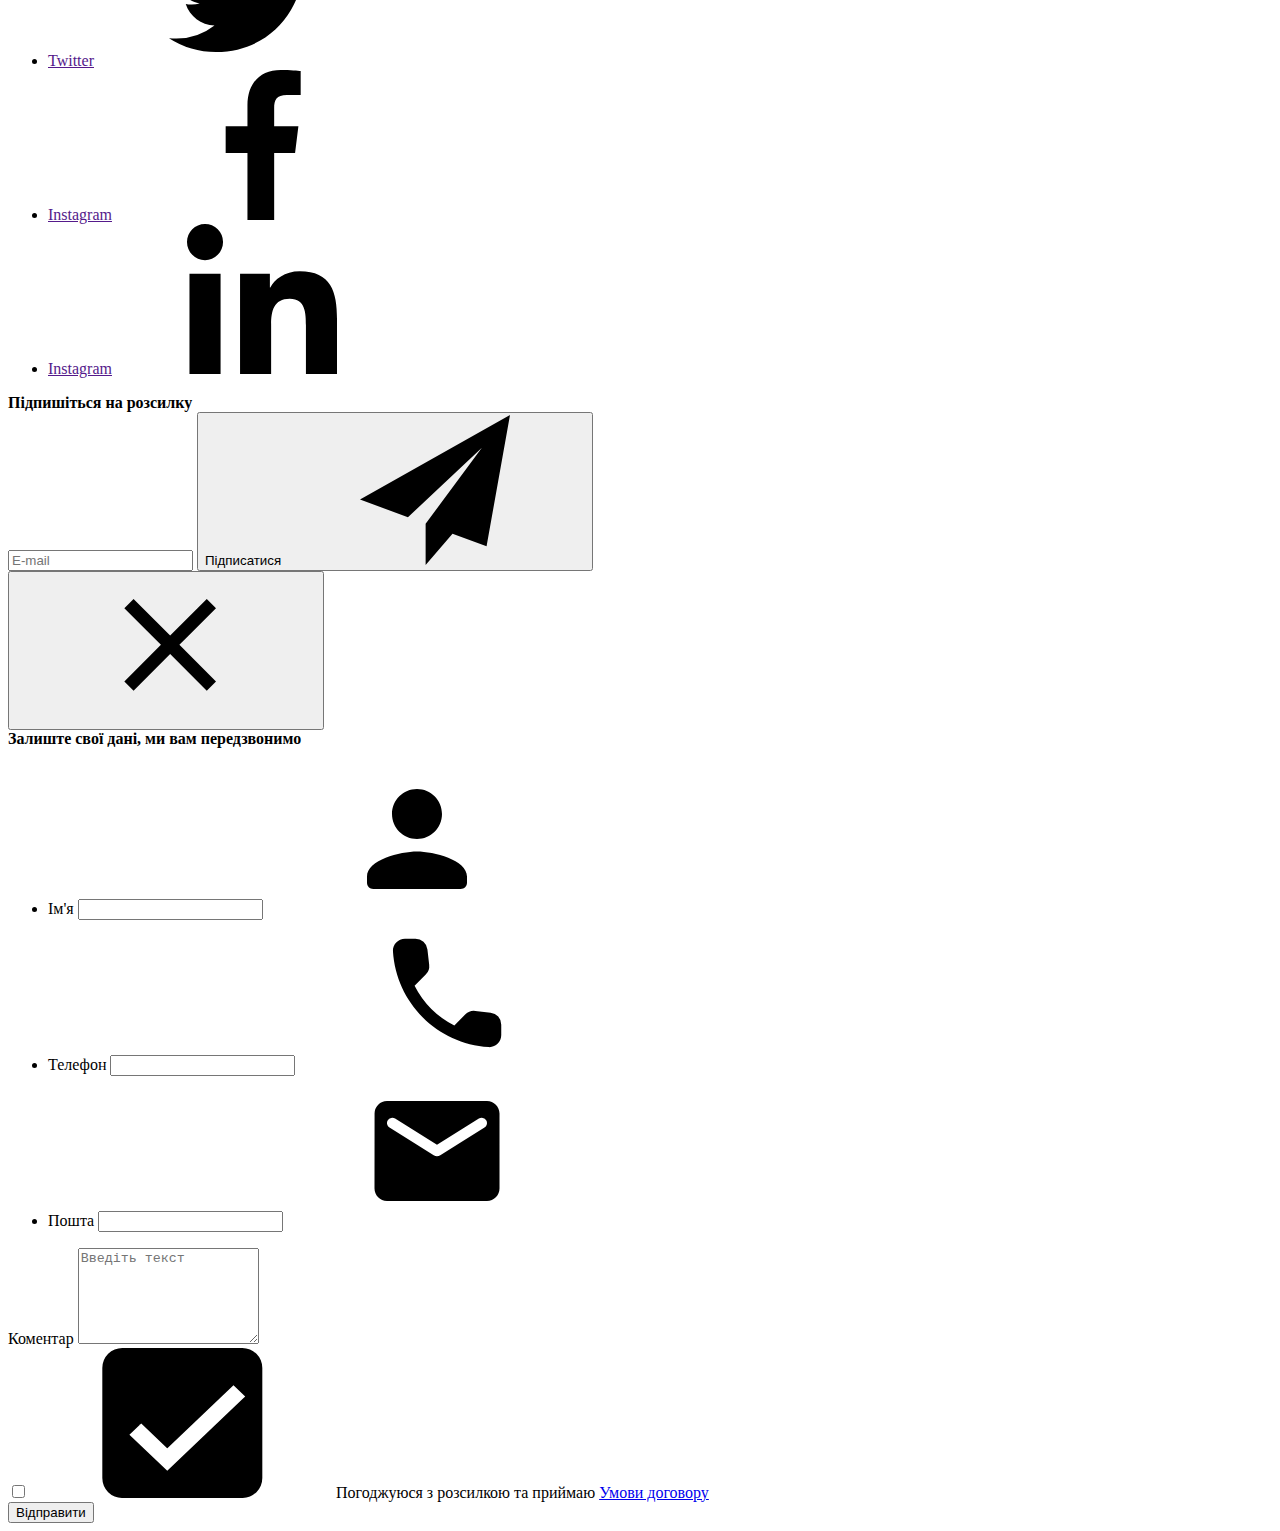
==== commit 38665caa: "added logic and icons for mobile menu" ====
--- a/index.html
+++ b/index.html
@@ -24,13 +24,25 @@
         <a href="/" class="logo link"
           ><span class="logo__text">Web</span>Studio</a
         >
-        <button type="button" class="header__button">
-          <svg width="40" height="40" class="header__icon">
-            <use href=""></use>
-            <use href=""></use>
+        <button
+          type="button"
+          class="header__button is-open"
+          aria-expanded="false"
+          aria-controls="header__inner-wrapper"
+          data-menu-button
+        >
+          <svg width="40" height="40" aria-label="Switcher for mobile menu">
+            <use
+              href="./images/icons-min.svg#icon-menu"
+              class="header__icon-menu"
+            ></use>
+            <use
+              href="./images/icons-min.svg#icon-close"
+              class="header__icon-cross"
+            ></use>
           </svg>
         </button>
-        <div class="header__inner-wrapper">
+        <div class="header__inner-wrapper" id="header__inner-wrapper" data-menu>
           <nav class="nav">
             <ul class="nav__list list">
               <li class="nav__item">
@@ -570,18 +582,18 @@
               class="order-form__input order-form__input--textarea"
             ></textarea>
           </label>
-          <div class="checkbox-group">
-            <label class="checkbox-group__field">
+          <div class="checkbox">
+            <label class="checkbox__field">
               <input
                 type="checkbox"
                 name="conditions"
-                class="checkbox-group__input"
-              />
-              <svg class="checkbox-group__icon">
+                class="checkbox__input"
+              />
+              <svg class="checkbox__icon">
                 <use href="./images/icons-min.svg#icon-check"></use>
               </svg>
               <span>Погоджуюся з розсилкою та приймаю</span>
-              <a href="#" class="checkbox-group__link link"> Умови договору</a>
+              <a href="#" class="checkbox__link link"> Умови договору</a>
             </label>
           </div>
           <button type="submit" class="btn btn--primary order-form__btn">
@@ -591,5 +603,6 @@
       </div>
     </div>
     <script src="./js/modal.js"></script>
+    <script src="./js/menu.js"></script>
   </body>
 </html>
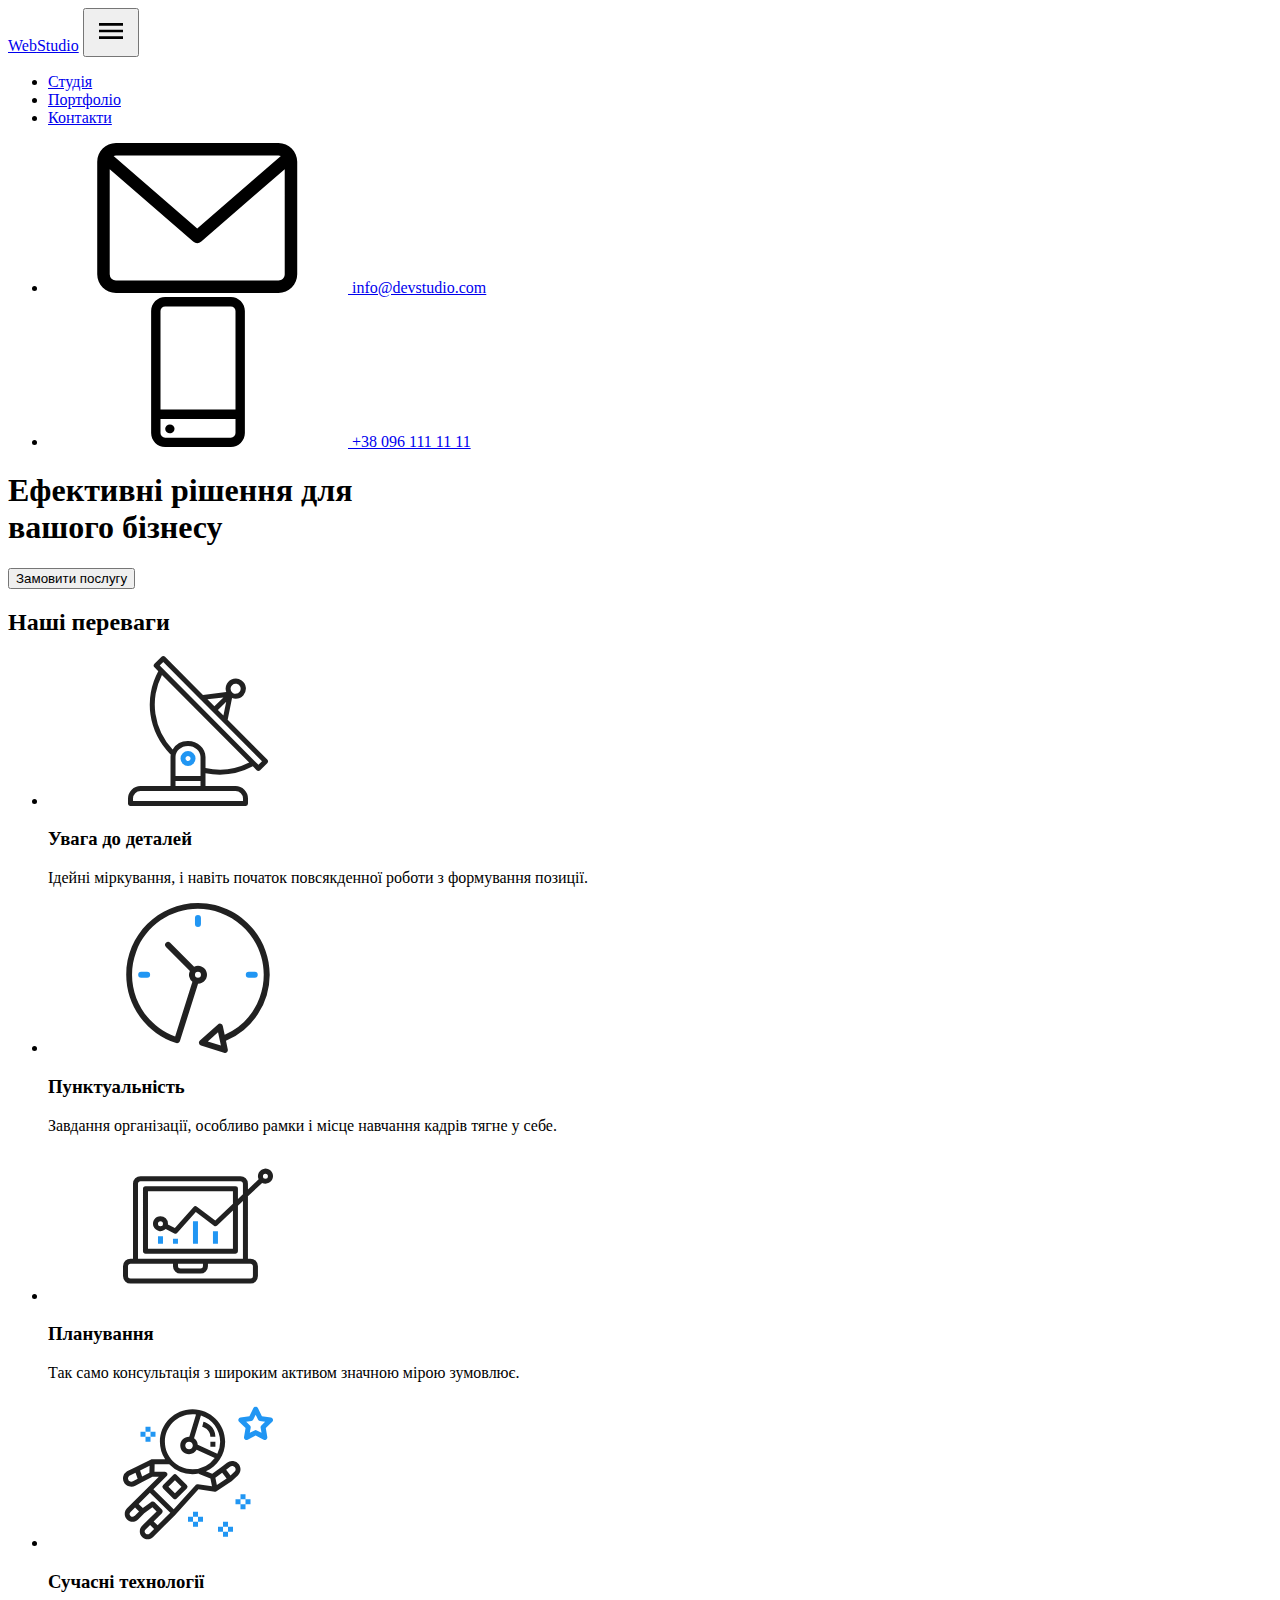
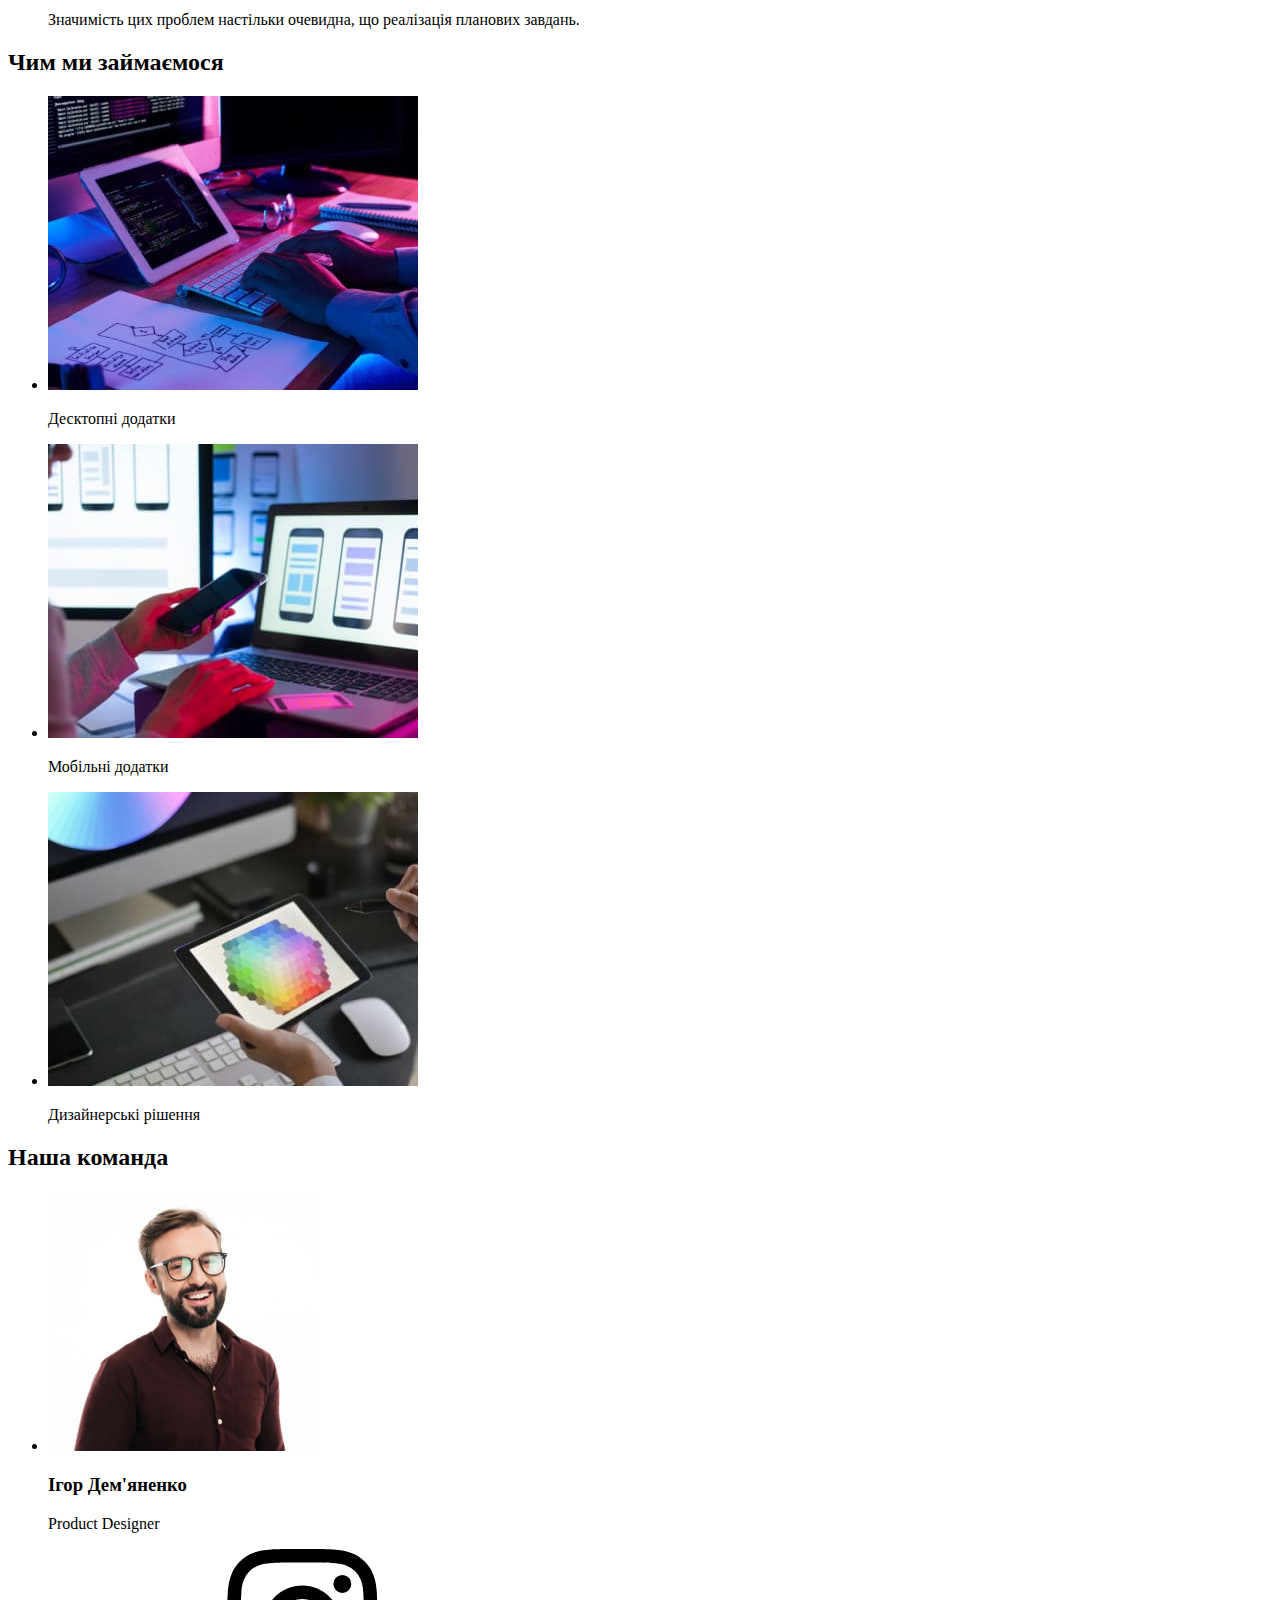
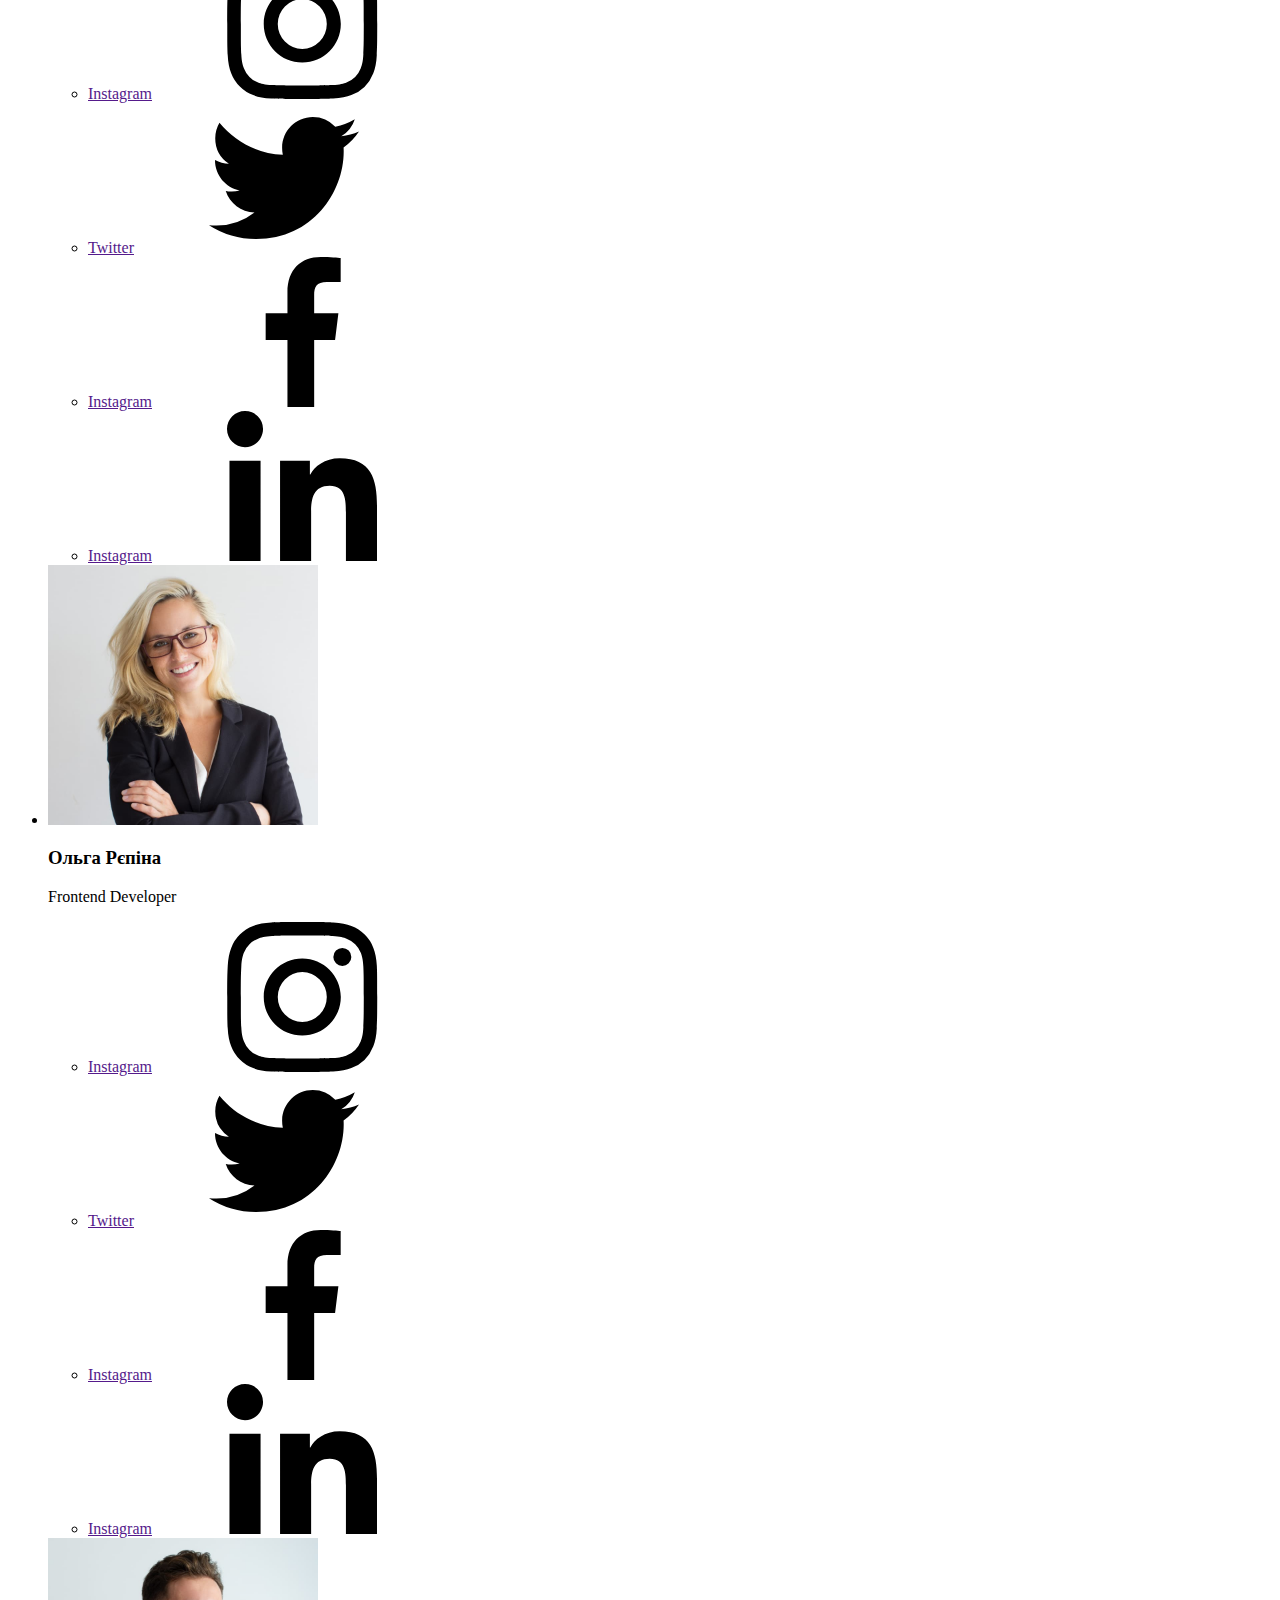
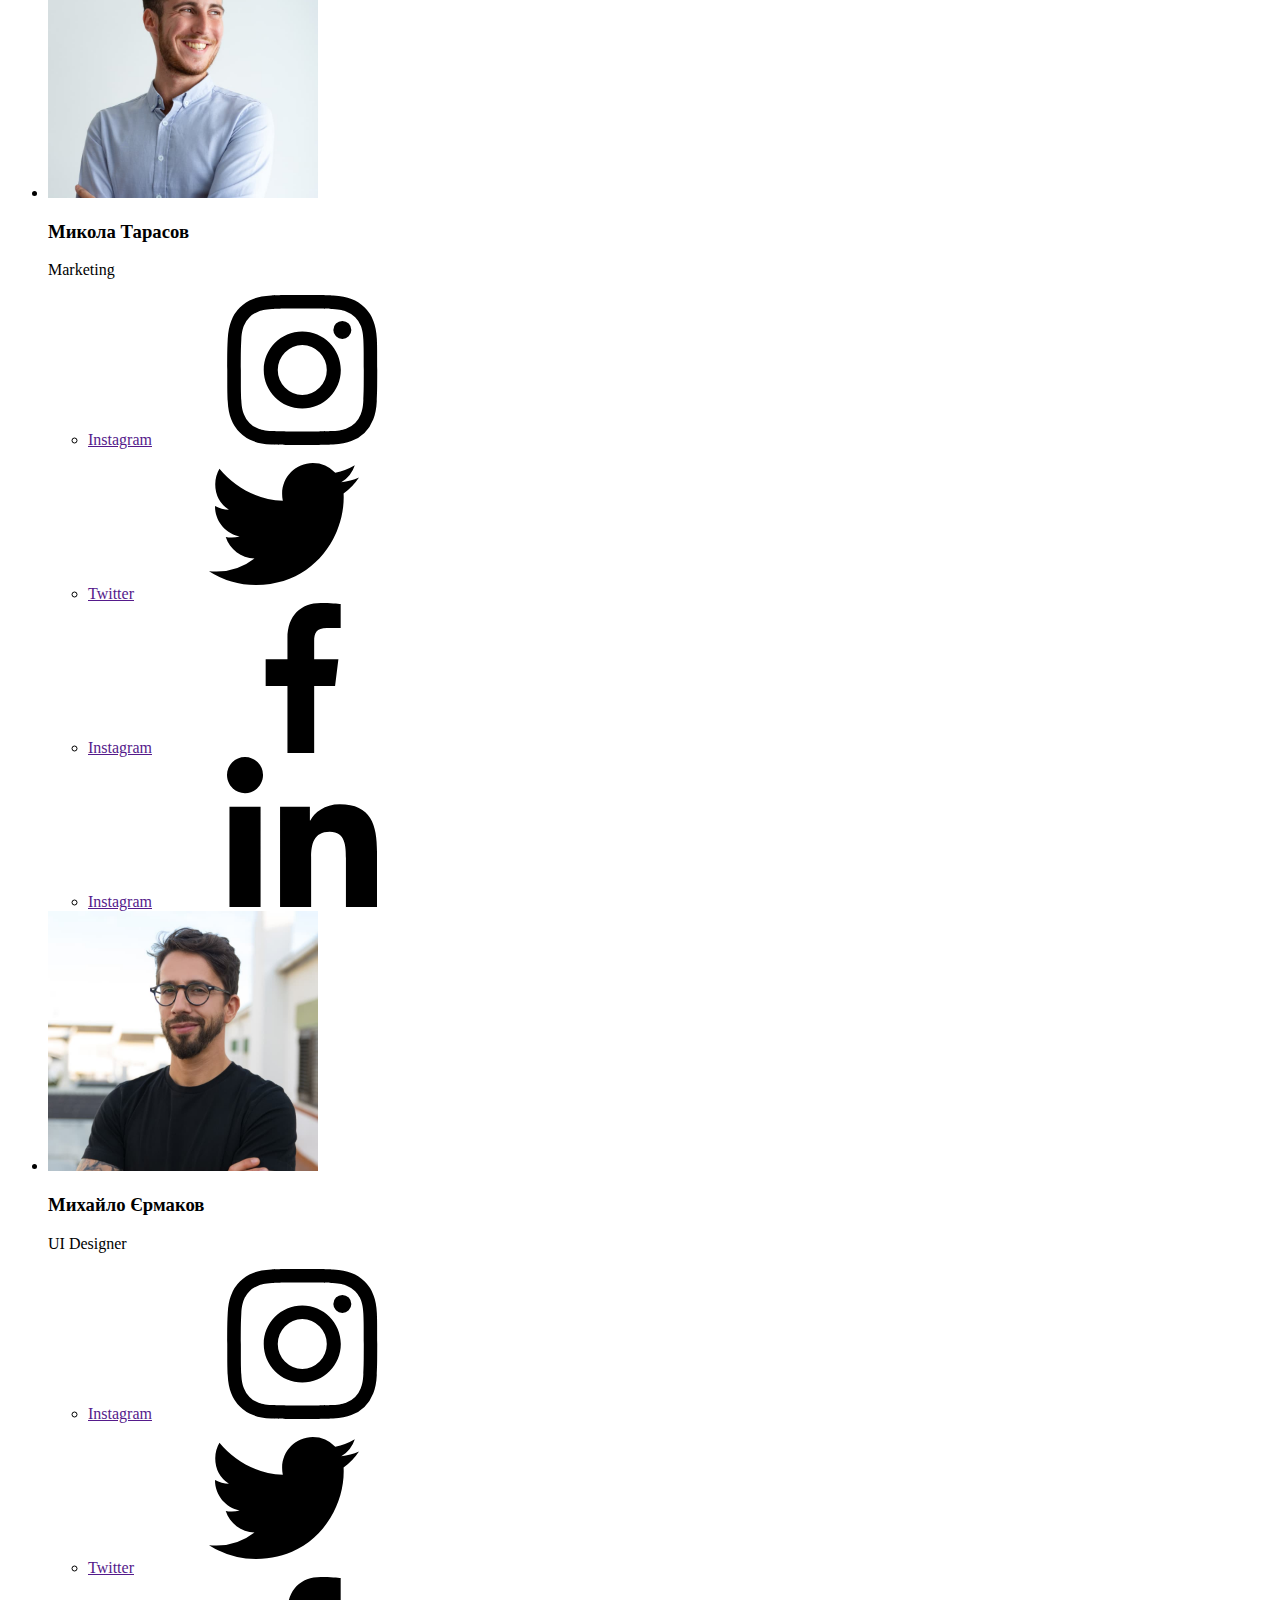
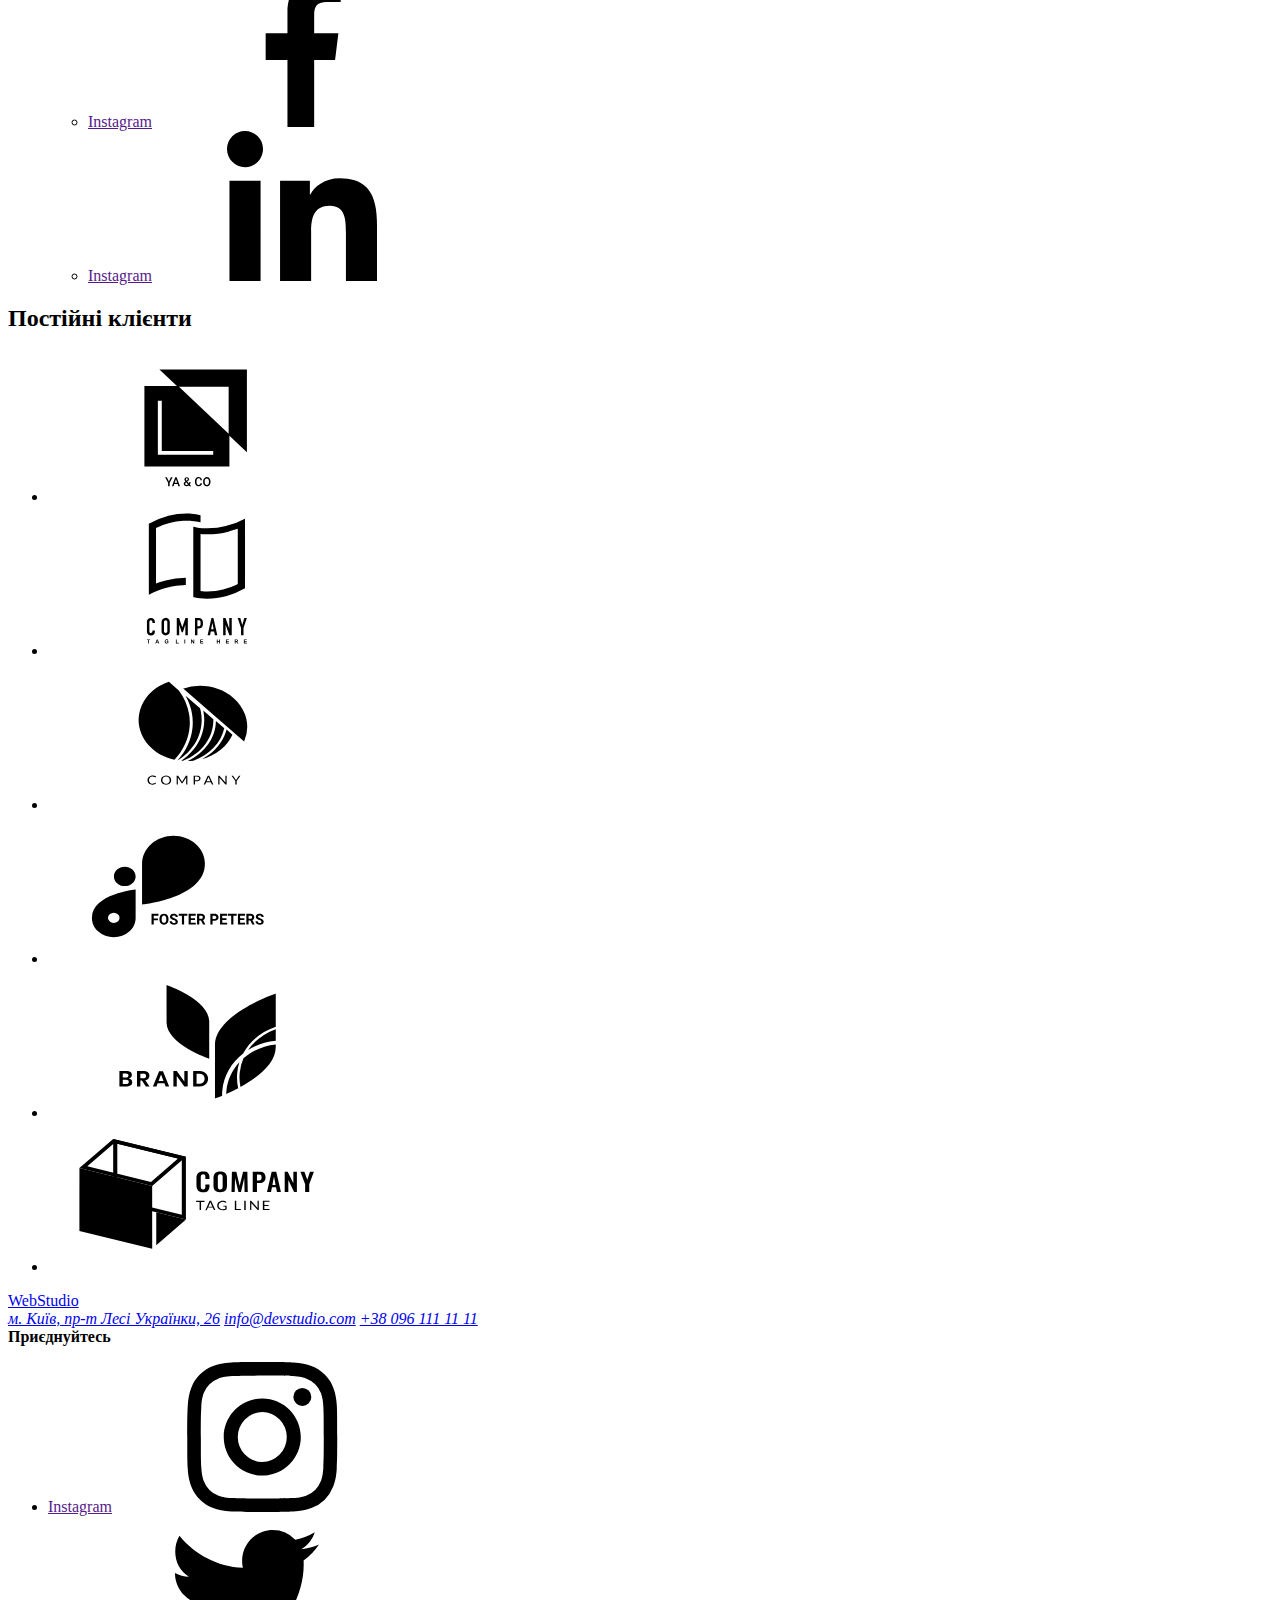
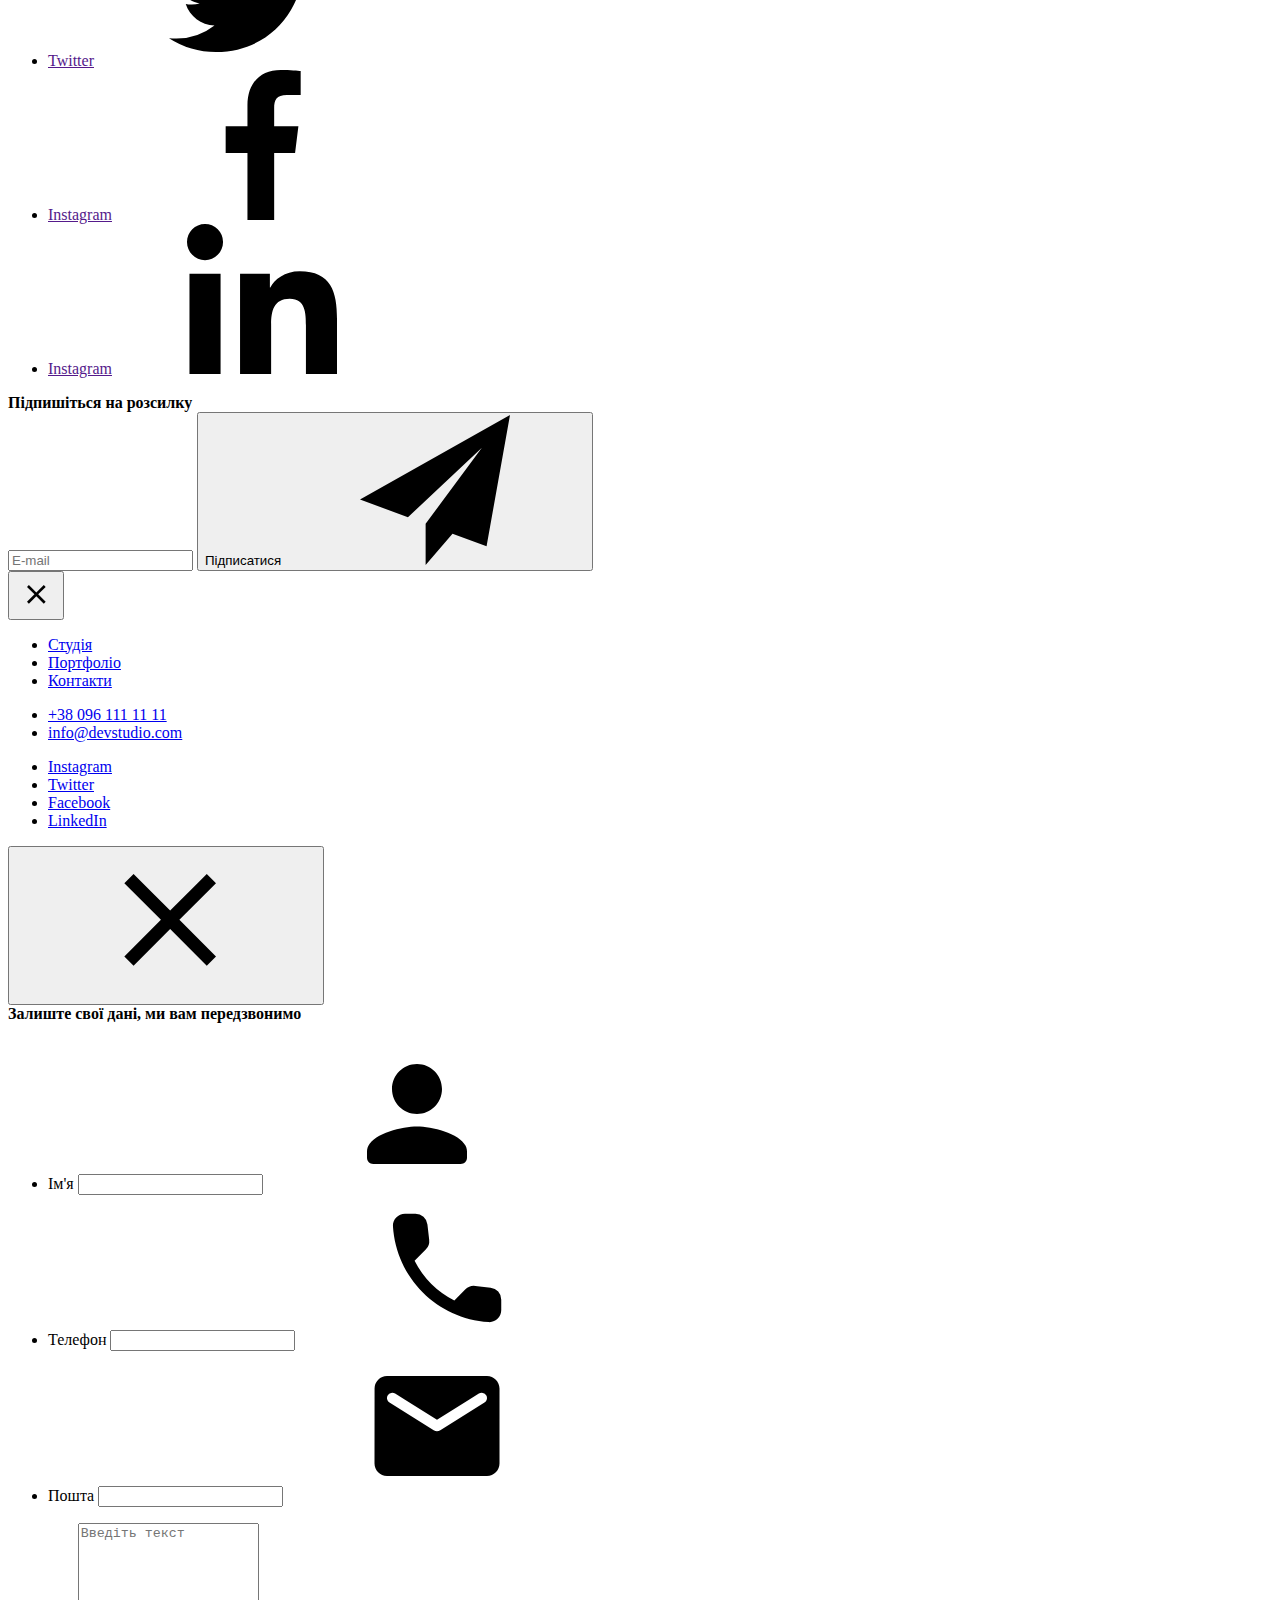
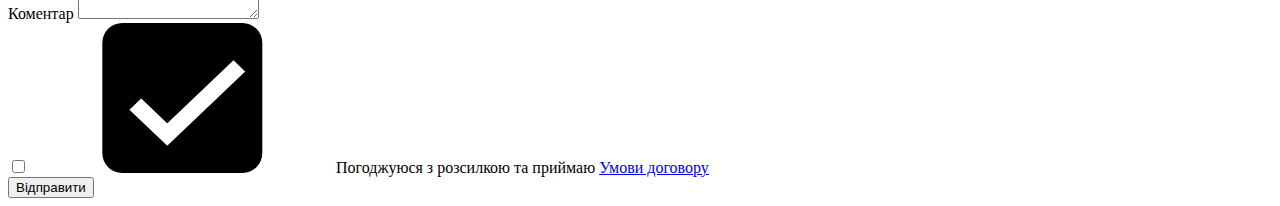
==== commit d787c938: "done mobile menu + header fixes" ====
--- a/index.html
+++ b/index.html
@@ -21,42 +21,34 @@
   <body>
     <header class="header">
       <div class="container header__wrapper">
-        <a href="/" class="logo link"
-          ><span class="logo__text">Web</span>Studio</a
-        >
+        <a href="/" class="logo"><span class="logo__text">Web</span>Studio</a>
         <button
           type="button"
-          class="header__button is-open"
+          class="menu-button"
           aria-expanded="false"
-          aria-controls="header__inner-wrapper"
-          data-menu-button
+          aria-controls="menu"
+          data-open-menu-button
         >
           <svg width="40" height="40" aria-label="Switcher for mobile menu">
             <use
               href="./images/icons-min.svg#icon-menu"
               class="header__icon-menu"
             ></use>
-            <use
-              href="./images/icons-min.svg#icon-close"
-              class="header__icon-cross"
-            ></use>
           </svg>
         </button>
-        <div class="header__inner-wrapper" id="header__inner-wrapper" data-menu>
+        <div class="header__menu">
           <nav class="nav">
             <ul class="nav__list list">
               <li class="nav__item">
-                <a href="index.html" class="header__link nav__link link"
-                  >Студія</a
-                >
+                <a href="index.html" class="header__link nav__link">Студія</a>
               </li>
               <li class="nav__item">
-                <a href="portfolio.html" class="header__link nav__link link"
+                <a href="portfolio.html" class="header__link nav__link"
                   >Портфоліо</a
                 >
               </li>
               <li class="nav__item">
-                <a href="#" class="header__link nav__link link">Контакти</a>
+                <a href="#" class="header__link nav__link">Контакти</a>
               </li>
             </ul>
           </nav>
@@ -64,7 +56,7 @@
             <li class="contacts__item">
               <a
                 href="mailto:info@devstudio.com"
-                class="header__link contacts__link link"
+                class="header__link contacts__link"
                 ><svg class="contacts__icon">
                   <use href="./images/icons-min.svg#icon-envelope"></use>
                 </svg>
@@ -72,9 +64,7 @@
               >
             </li>
             <li class="contacts__item">
-              <a
-                href="tel:+38096111111"
-                class="header__link contacts__link link"
+              <a href="tel:+38096111111" class="header__link contacts__link"
                 ><svg class="contacts__icon">
                   <use href="./images/icons-min.svg#icon-smartphone"></use>
                 </svg>
@@ -511,6 +501,57 @@
         </form>
       </div>
     </footer>
+    <div class="menu" id="menu" data-menu>
+      <button type="button" class="menu-button" data-close-menu-button>
+        <svg width="40" height="40" aria-label="Switcher for mobile menu">
+          <use
+            href="./images/icons-min.svg#icon-close"
+            class="header__icon-cross"
+          ></use>
+        </svg>
+      </button>
+      <nav class="menu-nav">
+        <ul class="menu-nav__list list">
+          <li class="menu-nav__item">
+            <a href="index.html" class="menu-nav__link">Студія</a>
+          </li>
+          <li class="menu-nav__item">
+            <a href="portfolio.html" class="menu-nav__link">Портфоліо</a>
+          </li>
+          <li class="menu-nav__item">
+            <a href="#" class="menu-nav__link">Контакти</a>
+          </li>
+        </ul>
+      </nav>
+      <div class="menu__inner-wrapper">
+        <ul class="menu-contacts list">
+          <li class="menu-contacts__item">
+            <a href="tel:+38096111111" class="menu-contacts__link">
+              +38 096 111 11 11</a
+            >
+          </li>
+          <li class="menu-contacts__item">
+            <a href="mailto:info@devstudio.com" class="menu-contacts__link">
+              info@devstudio.com</a
+            >
+          </li>
+        </ul>
+        <ul class="menu-socials list">
+          <li class="menu-socials__item">
+            <a href="#" class="menu-socials__link">Instagram</a>
+          </li>
+          <li class="menu-socials__item">
+            <a href="#" class="menu-socials__link">Twitter</a>
+          </li>
+          <li class="menu-socials__item">
+            <a href="#" class="menu-socials__link">Facebook</a>
+          </li>
+          <li class="menu-socials__item">
+            <a href="#" class="menu-socials__link">LinkedIn</a>
+          </li>
+        </ul>
+      </div>
+    </div>
     <div class="backdrop backdrop--is-hidden" data-modal>
       <div class="modal">
         <button class="modal__button" type="button" data-modal-close>
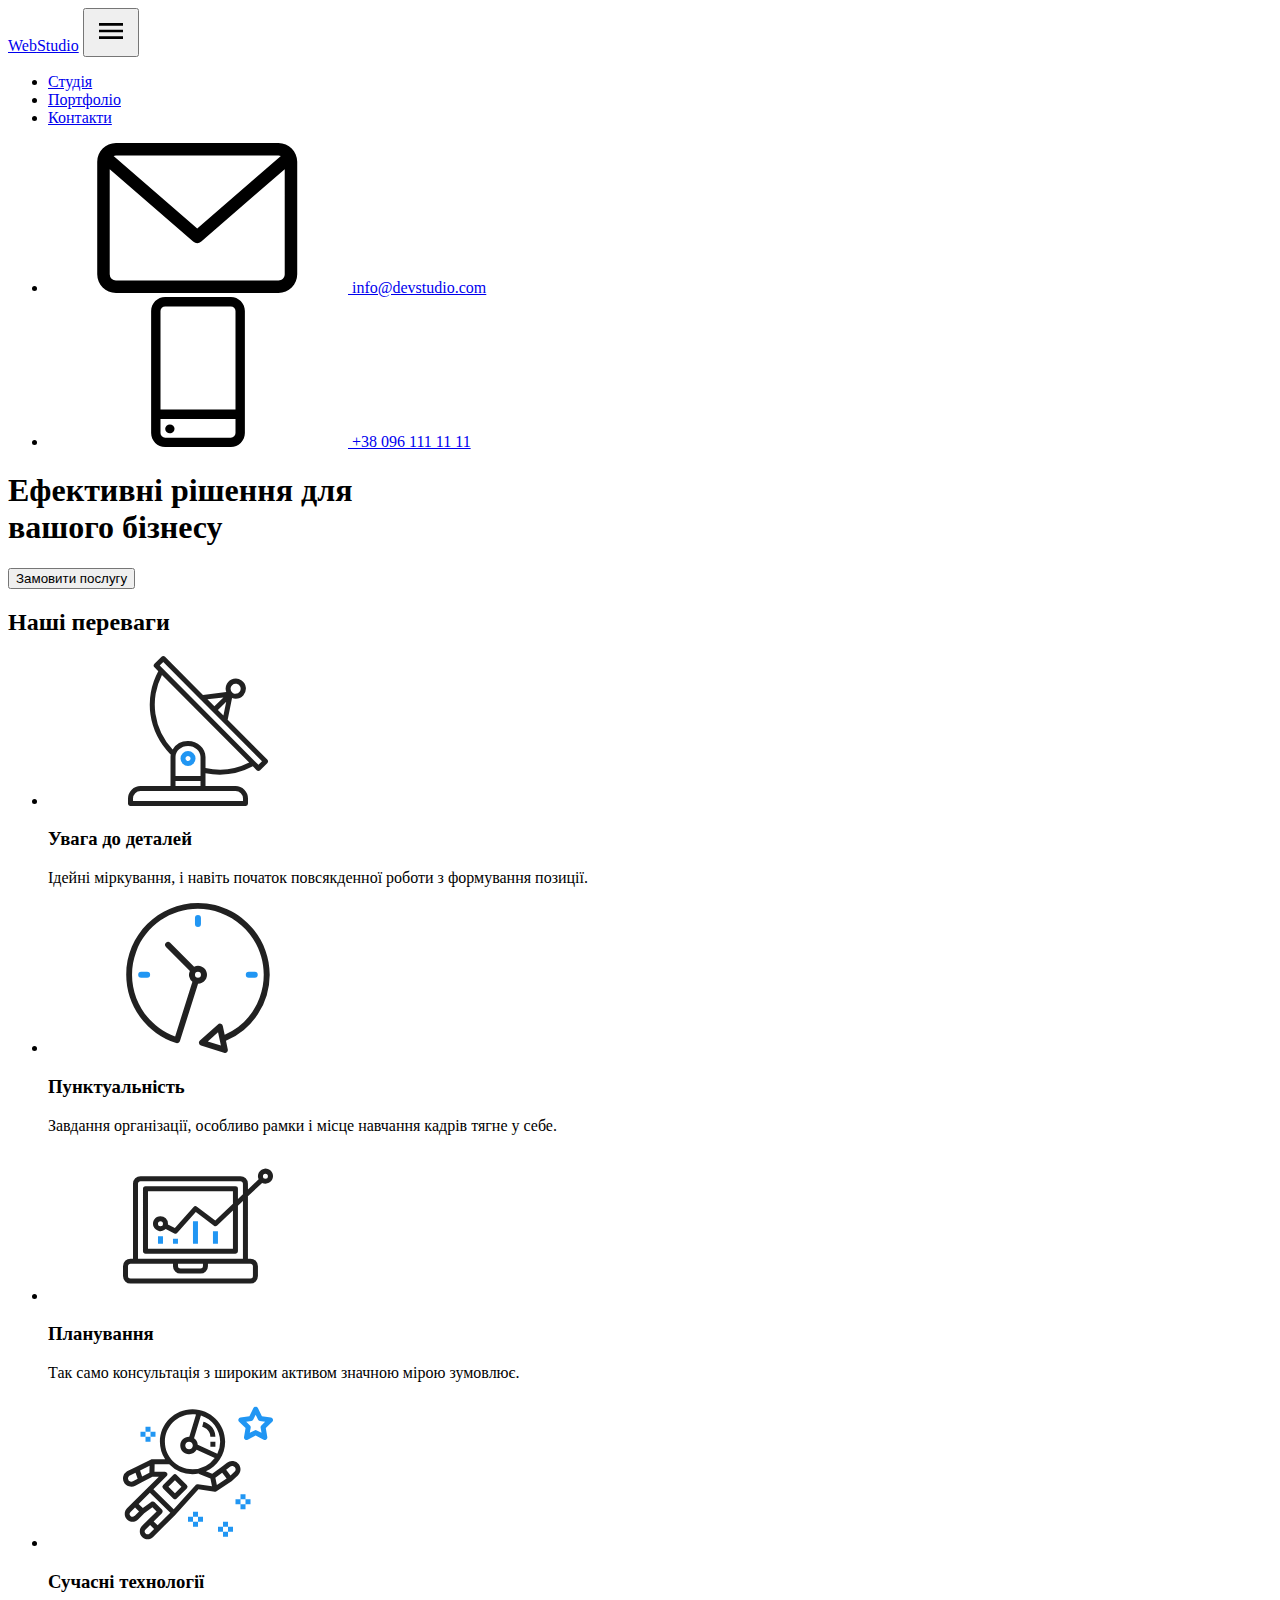
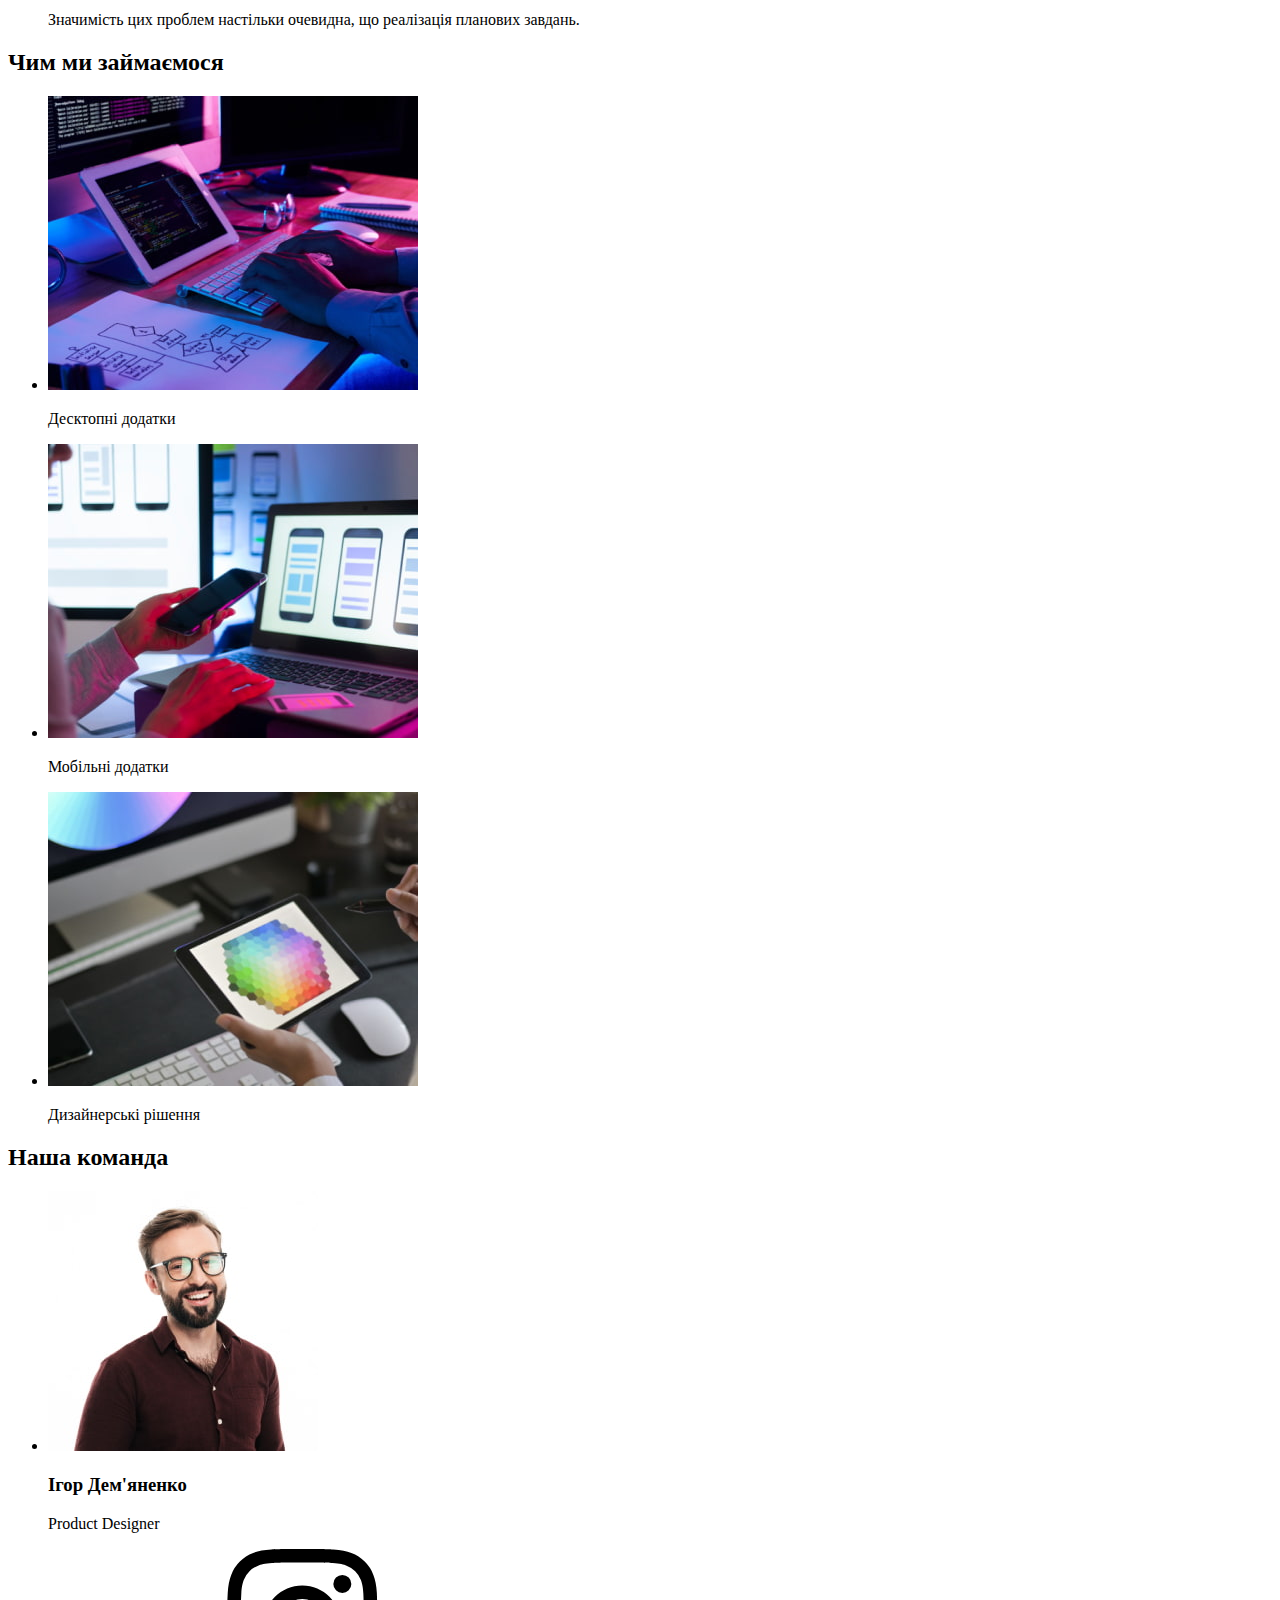
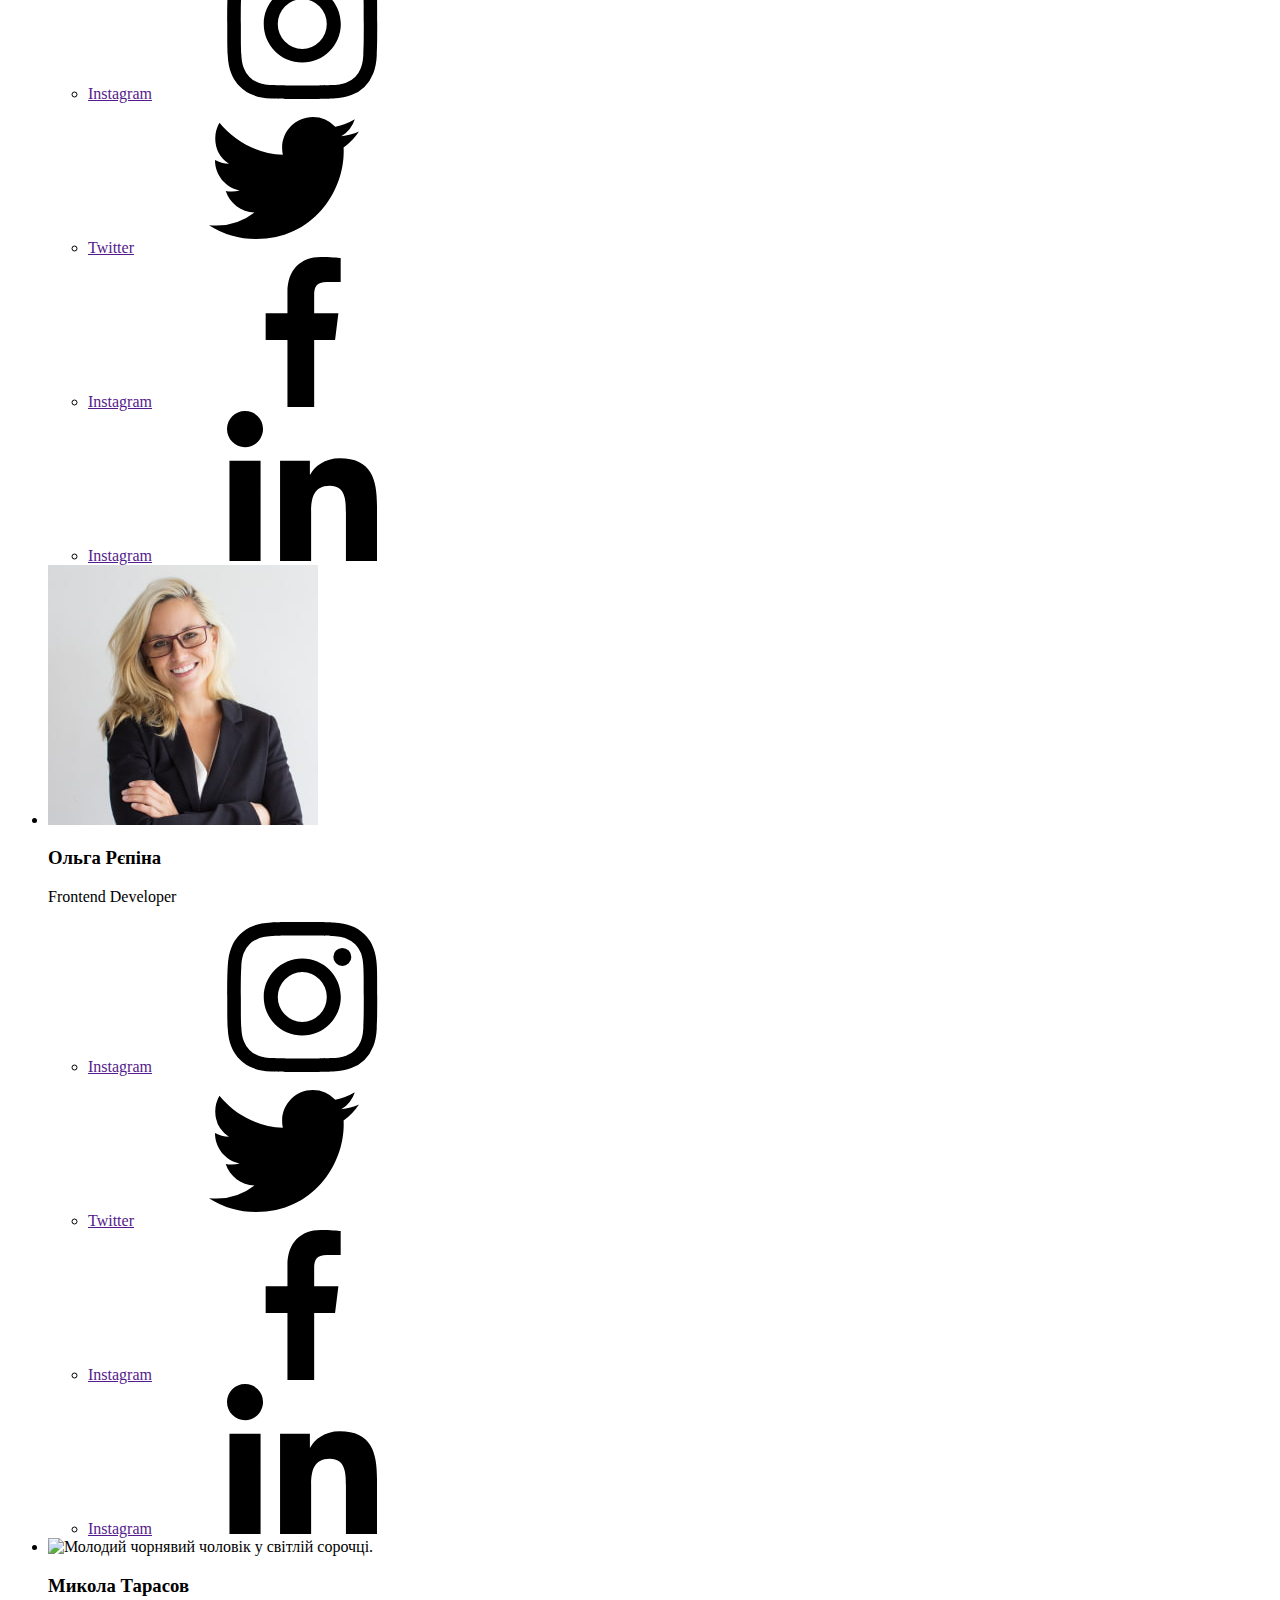
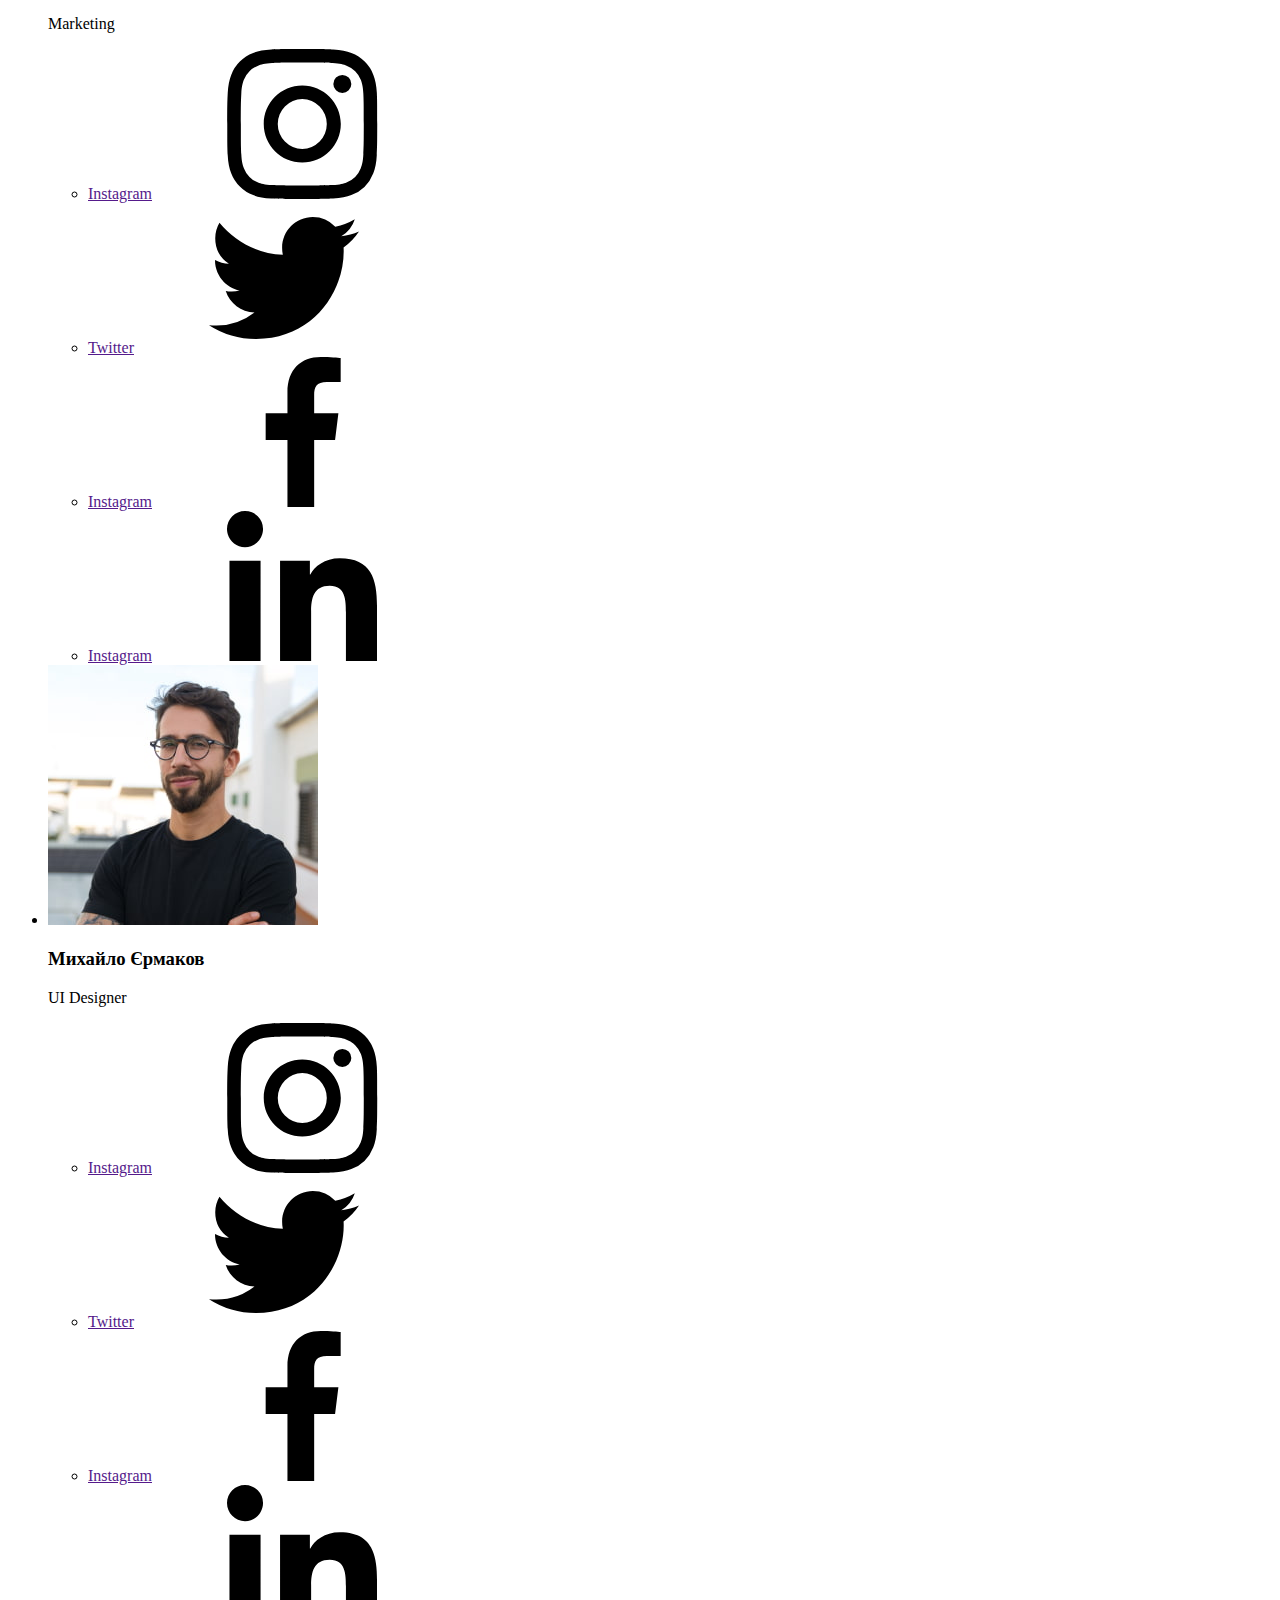
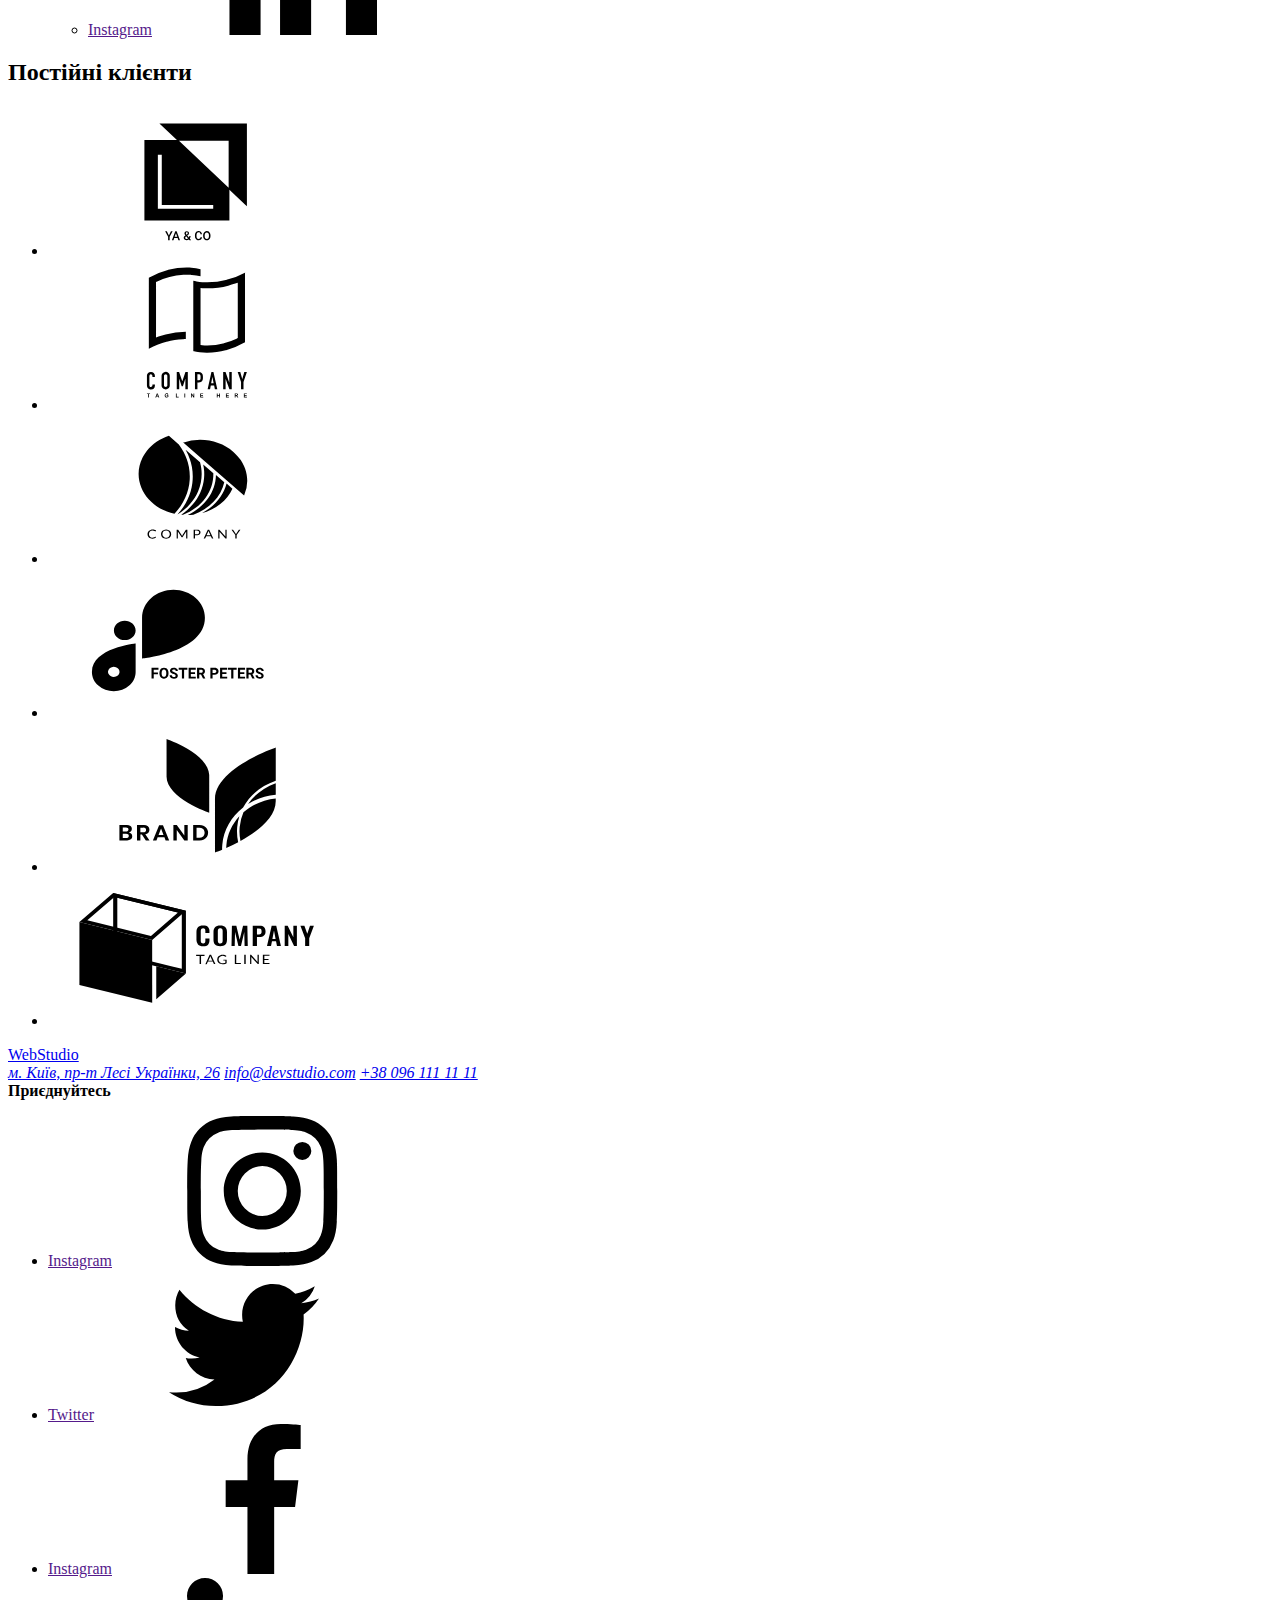
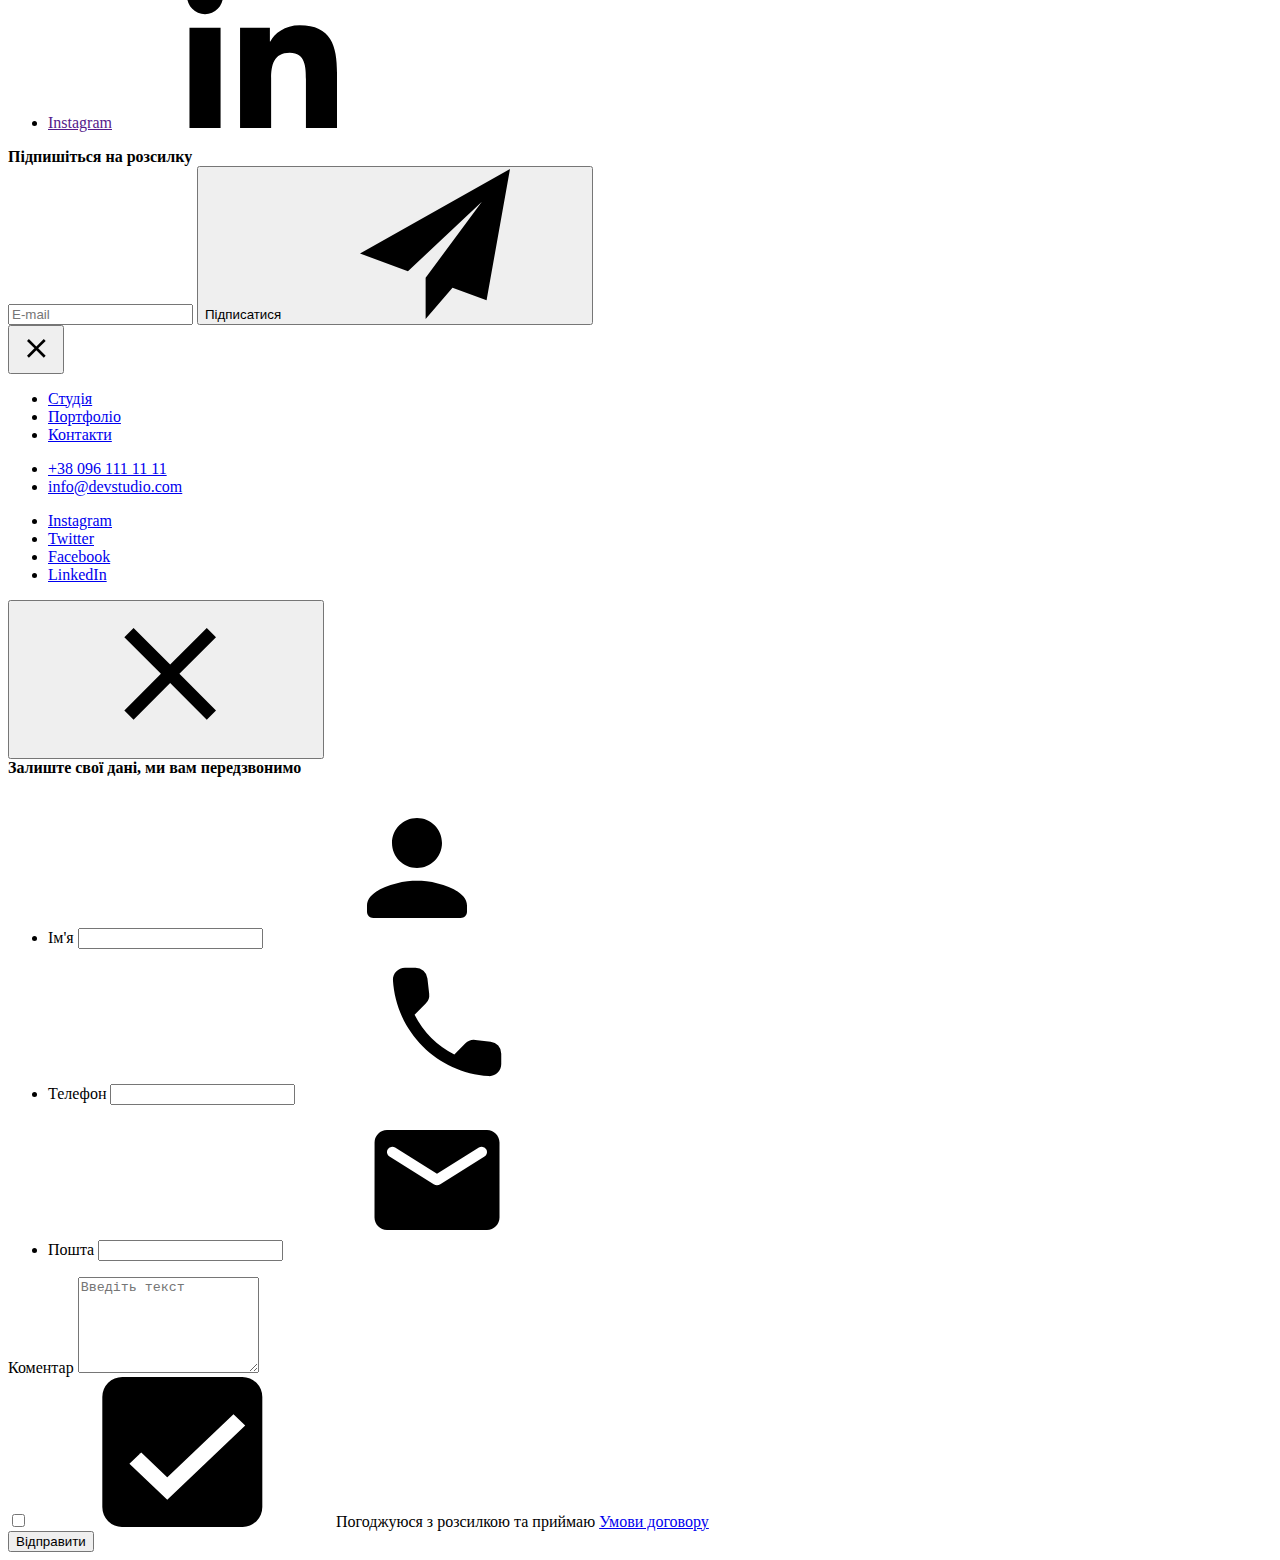
==== commit a15f3398: "done adaptive images for main and portfolio pages" ====
--- a/index.html
+++ b/index.html
@@ -144,28 +144,40 @@
           <ul class="activities list">
             <li class="activities__item">
               <img
-                width="370"
-                height="294"
-                src="./images/img_1.jpg"
+                srcset="
+                  ./images/desktop-images-min/activity1-370.jpg    370w,
+                  ./images/desktop-images-min/activity1-370@2x.jpg 740w
+                "
+                sizes="370px"
+                src="./images/desktop-images-min/activity1-370.jpg"
                 alt="Робочій стіл з папірцями, моніторами та ремоут клавітура за якою працюють."
+                loading="lazy"
               />
               <p class="activities__description">Десктопні додатки</p>
             </li>
             <li class="activities__item">
               <img
-                width="370"
-                height="294"
-                src="./images/img_2.jpg"
+                srcset="
+                  ./images/desktop-images-min/activity2-370.jpg    370w,
+                  ./images/desktop-images-min/activity2-370@2x.jpg 740w
+                "
+                sizes="370px"
+                src="./images/desktop-images-min/activity2-370.jpg"
                 alt="Людина працює за ноутбуком, з телефоном у руці."
+                loading="lazy"
               />
               <p class="activities__description">Мобільні додатки</p>
             </li>
             <li class="activities__item">
               <img
-                width="370"
-                height="294"
-                src="./images/img_3.jpg"
+                srcset="
+                  ./images/desktop-images-min/activity3-370.jpg    370w,
+                  ./images/desktop-images-min/activity3-370@2x.jpg 740w
+                "
+                sizes="370px"
+                src="./images/desktop-images-min/activity3-370.jpg"
                 alt="Планшет у руках, з палітрою на екрані."
+                loading="lazy"
               />
               <p class="activities__description">Дизайнерські рішення</p>
             </li>
@@ -177,13 +189,67 @@
           <h2 class="section__title">Наша команда</h2>
           <ul class="workers list">
             <li class="workers__item">
-              <img
-                width="270"
-                height="260"
-                src="./images/img.jpg"
-                alt="Молодий чорнявий чоловік в окулярах та короткою бородою у темно-червоній сорочці."
-                class="workers__picture"
-              />
+              <picture>
+                <source
+                  srcset="
+                    ./images/mobile-images-min/team1-450.webp    450w,
+                    ./images/mobile-images-min/team1-450@2x.webp 900w
+                  "
+                  media="(max-width: 480px)"
+                  sizes="450px"
+                  type="image/webp"
+                />
+                <source
+                  srcset="
+                    ./images/mobile-images-min/team1-450.jpg    450w,
+                    ./images/mobile-images-min/team1-450@2x.jpg 900w
+                  "
+                  media="(max-width: 480px)"
+                  sizes="450px"
+                  type="image/jpeg"
+                />
+                <source
+                  srcset="
+                    ./images/tablet-images-min/team1-354.jpg    354w,
+                    ./images/tablet-images-min/team1-354@2x.jpg 708w
+                  "
+                  media="(min-width: 481px) and (max-width: 768px)"
+                  sizes="354px"
+                  type="image/webp"
+                />
+                <source
+                  srcset="
+                    ./images/tablet-images-min/team1-354.jpg    354w,
+                    ./images/tablet-images-min/team1-354@2x.jpg 708w
+                  "
+                  media="(min-width: 481px) and (max-width: 768px)"
+                  sizes="354px"
+                  type="image/jpeg"
+                />
+                <source
+                  srcset="
+                    ./images/desktop-images-min/team1-270.jpg    270w,
+                    ./images/desktop-images-min/team1-270@2x.jpg 540w
+                  "
+                  media="(min-width: 769px)"
+                  sizes="270px"
+                  type="image/webp"
+                />
+                <source
+                  srcset="
+                    ./images/desktop-images-min/team1-270.jpg    270w,
+                    ./images/desktop-images-min/team1-270@2x.jpg 540w
+                  "
+                  media="(min-width: 769px)"
+                  sizes="270px"
+                  type="image/jpeg"
+                />
+                <img
+                  src="./images/mobile-images-min/team1-450.jpg"
+                  alt="Молодий чорнявий чоловік в окулярах та короткою бородою у темно-червоній сорочці."
+                  class="workers__picture"
+                />
+              </picture>
               <h3 class="workers__title">Ігор Дем'яненко</h3>
               <p class="workers__description">Product Designer</p>
               <ul class="socials list">
@@ -222,13 +288,67 @@
               </ul>
             </li>
             <li class="workers__item">
-              <img
-                width="270"
-                height="260"
-                src="./images/img-1.jpg"
-                alt="Молода білява дівчина в окулярах та чорному піджаку."
-                class="workers__picture"
-              />
+              <picture>
+                <source
+                  srcset="
+                    ./images/mobile-images-min/team2-450.webp    450w,
+                    ./images/mobile-images-min/team2-450@2x.webp 900w
+                  "
+                  media="(max-width: 480px)"
+                  sizes="450px"
+                  type="image/webp"
+                />
+                <source
+                  srcset="
+                    ./images/mobile-images-min/team2-450.jpg    450w,
+                    ./images/mobile-images-min/team2-450@2x.jpg 900w
+                  "
+                  media="(max-width: 480px)"
+                  sizes="450px"
+                  type="image/jpeg"
+                />
+                <source
+                  srcset="
+                    ./images/tablet-images-min/team2-354.jpg    354w,
+                    ./images/tablet-images-min/team2-354@2x.jpg 708w
+                  "
+                  media="(min-width: 481px) and (max-width: 768px)"
+                  sizes="354px"
+                  type="image/webp"
+                />
+                <source
+                  srcset="
+                    ./images/tablet-images-min/team2-354.jpg    354w,
+                    ./images/tablet-images-min/team2-354@2x.jpg 708w
+                  "
+                  media="(min-width: 481px) and (max-width: 768px)"
+                  sizes="354px"
+                  type="image/jpeg"
+                />
+                <source
+                  srcset="
+                    ./images/desktop-images-min/team2-270.jpg    270w,
+                    ./images/desktop-images-min/team2-270@2x.jpg 540w
+                  "
+                  media="(min-width: 769px)"
+                  sizes="270px"
+                  type="image/webp"
+                />
+                <source
+                  srcset="
+                    ./images/desktop-images-min/team2-270.jpg    270w,
+                    ./images/desktop-images-min/team2-270@2x.jpg 540w
+                  "
+                  media="(min-width: 769px)"
+                  sizes="270px"
+                  type="image/jpeg"
+                />
+                <img
+                  src="./images/mobile-images-min/team2-450.jpg"
+                  alt="Молодa світловолоса дівчина в  костюмі."
+                  class="workers__picture"
+                />
+              </picture>
               <h3 class="workers__title">Ольга Рєпіна</h3>
               <p class="workers__description">Frontend Developer</p>
               <ul class="socials list">
@@ -267,13 +387,67 @@
               </ul>
             </li>
             <li class="workers__item">
-              <img
-                width="270"
-                height="260"
-                src="./images/img-2.jpg"
-                alt="Молодий чорнявий чоловік з щетиною у білій сорочці."
-                class="workers__picture"
-              />
+              <picture>
+                <source
+                  srcset="
+                    ./images/mobile-images-min/team3-450.webp    450w,
+                    ./images/mobile-images-min/team3-450@2x.webp 900w
+                  "
+                  media="(max-width: 480px)"
+                  sizes="450px"
+                  type="image/webp"
+                />
+                <source
+                  srcset="
+                    ./images/mobile-images-min/team3-450.jpg    450w,
+                    ./images/mobile-images-min/team3-450@2x.jpg 900w
+                  "
+                  media="(max-width: 480px)"
+                  sizes="450px"
+                  type="image/jpeg"
+                />
+                <source
+                  srcset="
+                    ./images/tablet-images-min/team3-354.jpg    354w,
+                    ./images/tablet-images-min/team3-354@2x.jpg 708w
+                  "
+                  media="(min-width: 481px) and (max-width: 768px)"
+                  sizes="354px"
+                  type="image/webp"
+                />
+                <source
+                  srcset="
+                    ./images/tablet-images-min/team3-354.jpg    354w,
+                    ./images/tablet-images-min/team3-354@2x.jpg 708w
+                  "
+                  media="(min-width: 481px) and (max-width: 768px)"
+                  sizes="354px"
+                  type="image/jpeg"
+                />
+                <source
+                  srcset="
+                    ./images/desktop-images-min/team3-270.jpg    270w,
+                    ./images/desktop-images-min/team3-270@2x.jpg 540w
+                  "
+                  media="(min-width: 769px)"
+                  sizes="270px"
+                  type="image/webp"
+                />
+                <source
+                  srcset="
+                    ./images/desktop-images-min/team3-270.jpg    270w,
+                    ./images/desktop-images-min/team3-270@2x.jpg 540w
+                  "
+                  media="(min-width: 769px)"
+                  sizes="270px"
+                  type="image/jpeg"
+                />
+                <img
+                  src="./images/mobile-images-min/team3-450.jpg"
+                  alt="Молодий чорнявий чоловік у світлій сорочці."
+                  class="workers__picture"
+                />
+              </picture>
               <h3 class="workers__title">Микола Тарасов</h3>
               <p class="workers__description">Marketing</p>
               <ul class="socials list">
@@ -312,13 +486,67 @@
               </ul>
             </li>
             <li class="workers__item">
-              <img
-                width="270"
-                height="260"
-                src="./images/img-3.jpg"
-                alt="Молодий чорнявий чоловік з короткою бородою у чорній футболці."
-                class="workers__picture"
-              />
+              <picture>
+                <source
+                  srcset="
+                    ./images/mobile-images-min/team4-450.webp    450w,
+                    ./images/mobile-images-min/team4-450@2x.webp 900w
+                  "
+                  media="(max-width: 480px)"
+                  sizes="450px"
+                  type="image/webp"
+                />
+                <source
+                  srcset="
+                    ./images/mobile-images-min/team4-450.jpg    450w,
+                    ./images/mobile-images-min/team4-450@2x.jpg 900w
+                  "
+                  media="(max-width: 480px)"
+                  sizes="450px"
+                  type="image/jpeg"
+                />
+                <source
+                  srcset="
+                    ./images/tablet-images-min/team4-354.jpg    354w,
+                    ./images/tablet-images-min/team4-354@2x.jpg 708w
+                  "
+                  media="(min-width: 481px) and (max-width: 768px)"
+                  sizes="354px"
+                  type="image/webp"
+                />
+                <source
+                  srcset="
+                    ./images/tablet-images-min/team4-354.jpg    354w,
+                    ./images/tablet-images-min/team4-354@2x.jpg 708w
+                  "
+                  media="(min-width: 481px) and (max-width: 768px)"
+                  sizes="354px"
+                  type="image/jpeg"
+                />
+                <source
+                  srcset="
+                    ./images/desktop-images-min/team4-270.jpg    270w,
+                    ./images/desktop-images-min/team4-270@2x.jpg 540w
+                  "
+                  media="(min-width: 769px)"
+                  sizes="270px"
+                  type="image/webp"
+                />
+                <source
+                  srcset="
+                    ./images/desktop-images-min/team4-270.jpg    270w,
+                    ./images/desktop-images-min/team4-270@2x.jpg 540w
+                  "
+                  media="(min-width: 769px)"
+                  sizes="270px"
+                  type="image/jpeg"
+                />
+                <img
+                  src="./images/mobile-images-min/team4-450.jpg"
+                  alt="Молодий чорнявий чоловік в окулярах та короткою бородою у чорній футболці."
+                  class="workers__picture"
+                />
+              </picture>
               <h3 class="workers__title">Михайло Єрмаков</h3>
               <p class="workers__description">UI Designer</p>
               <ul class="socials list">
